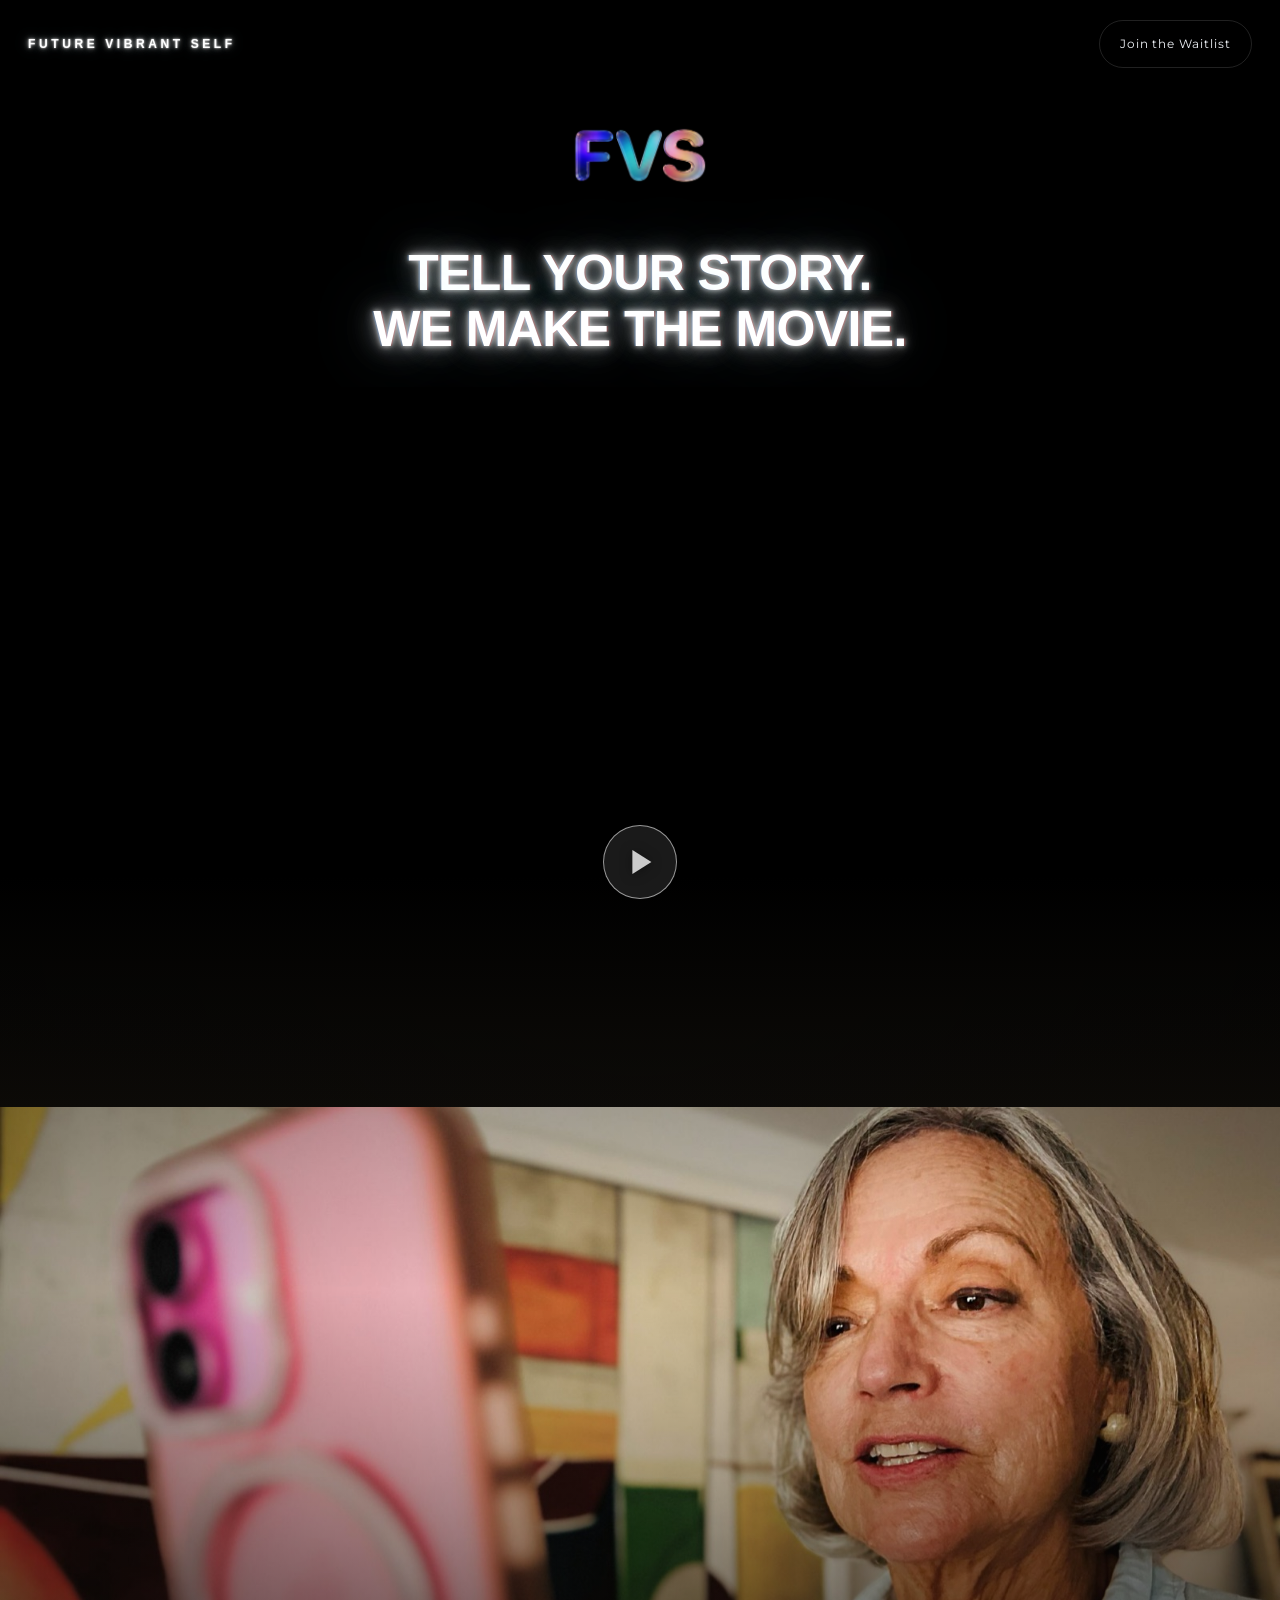
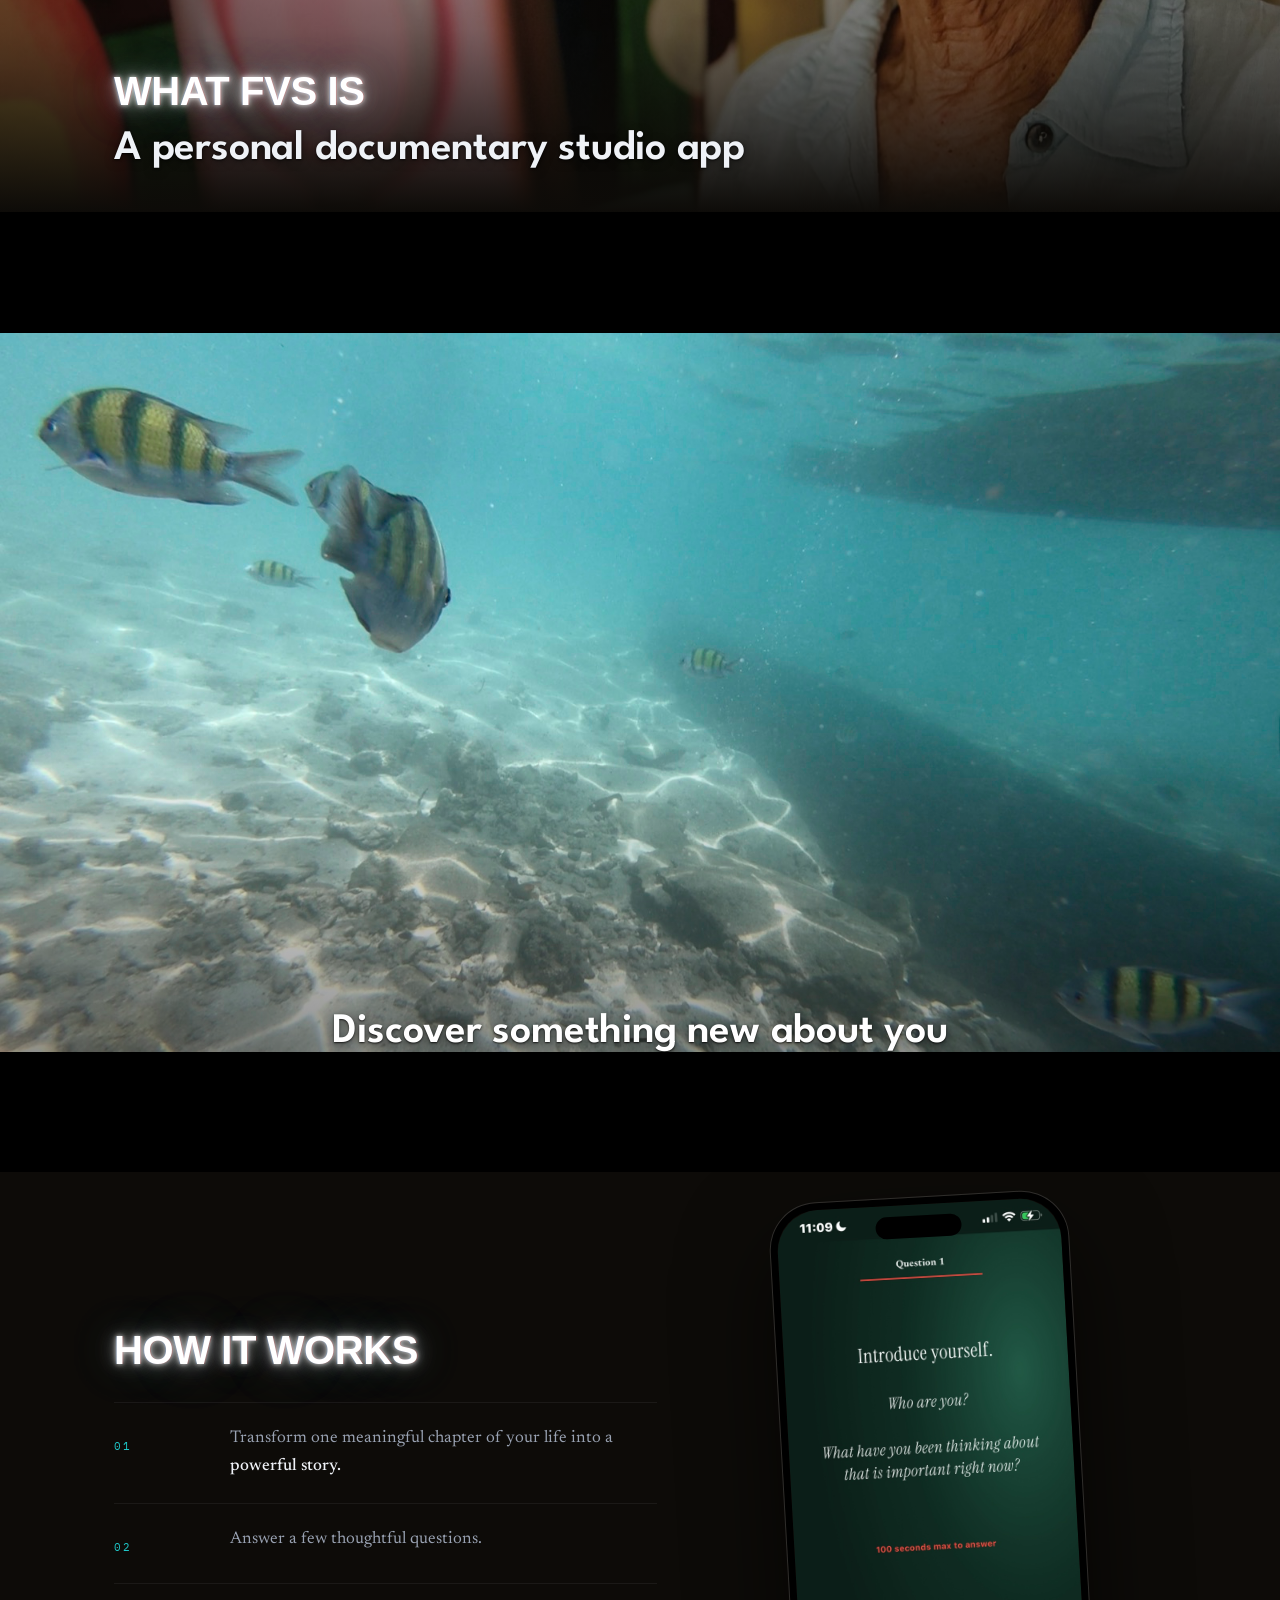
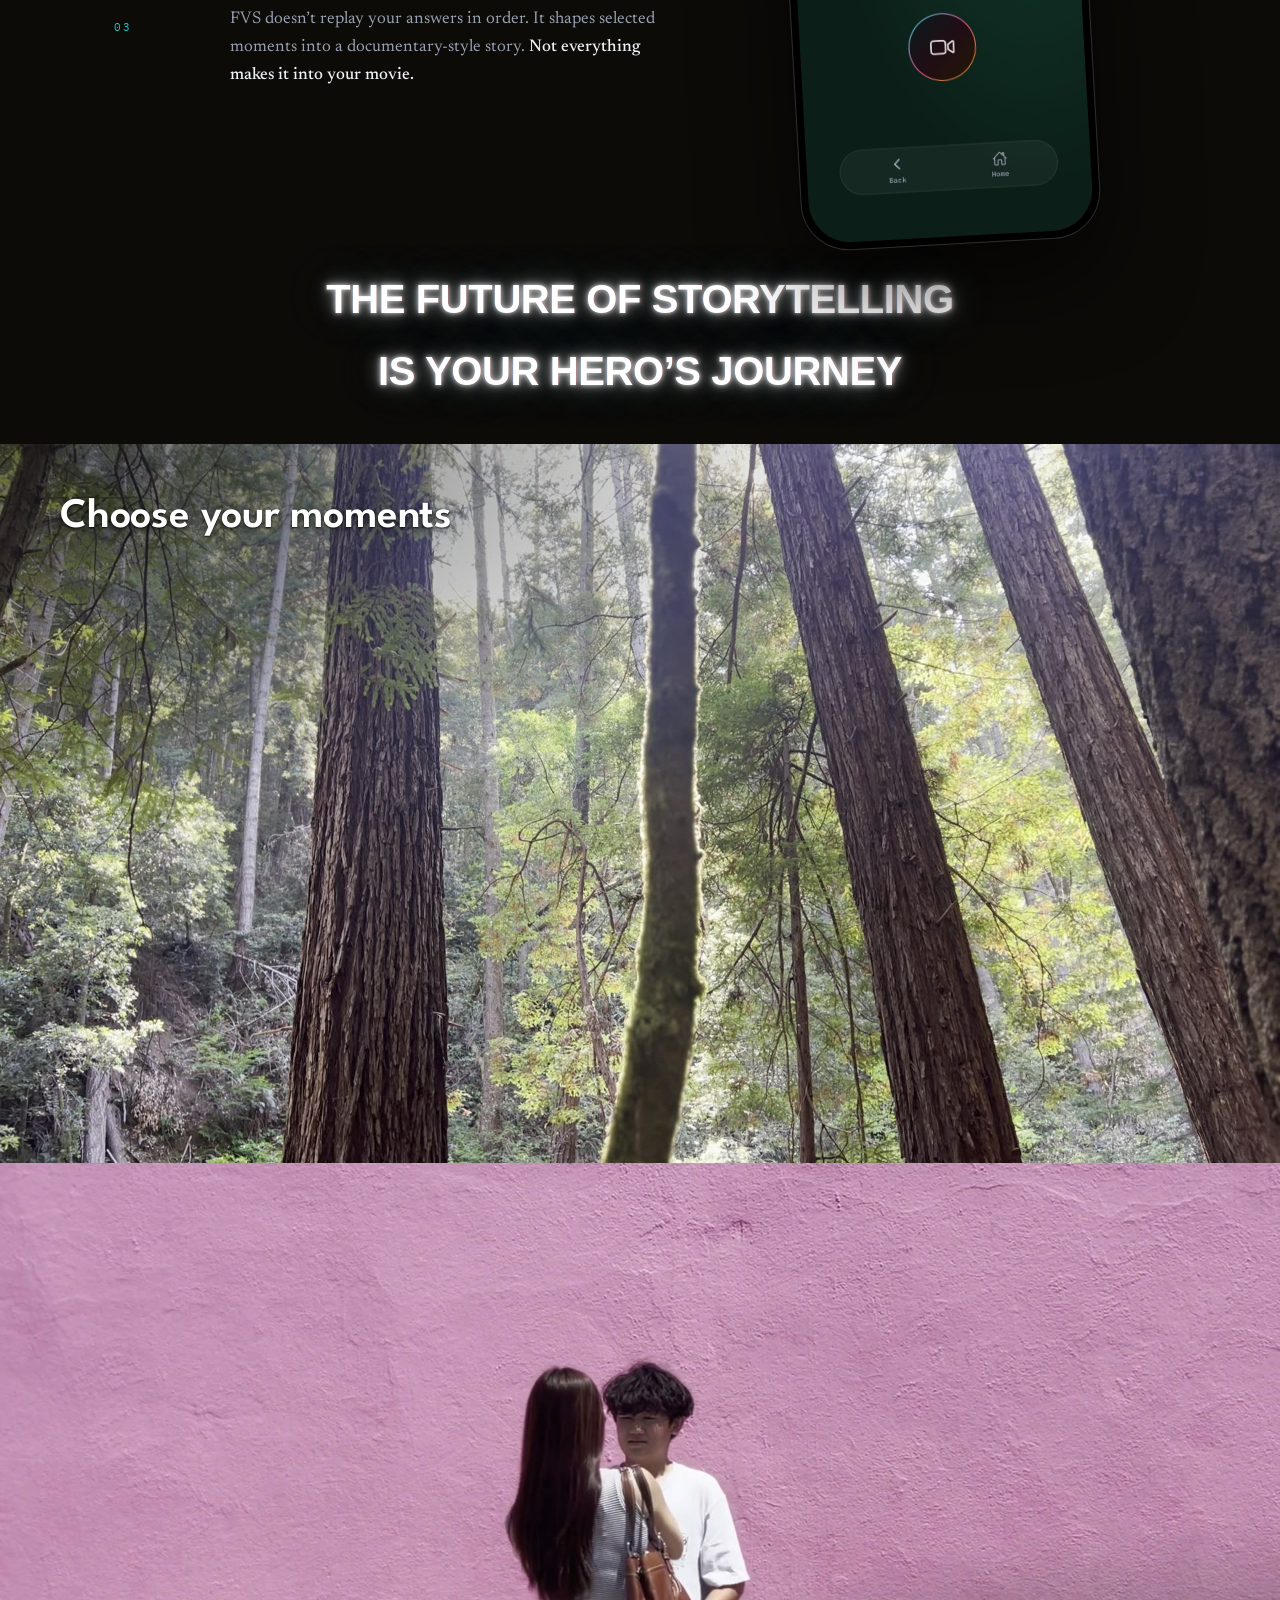
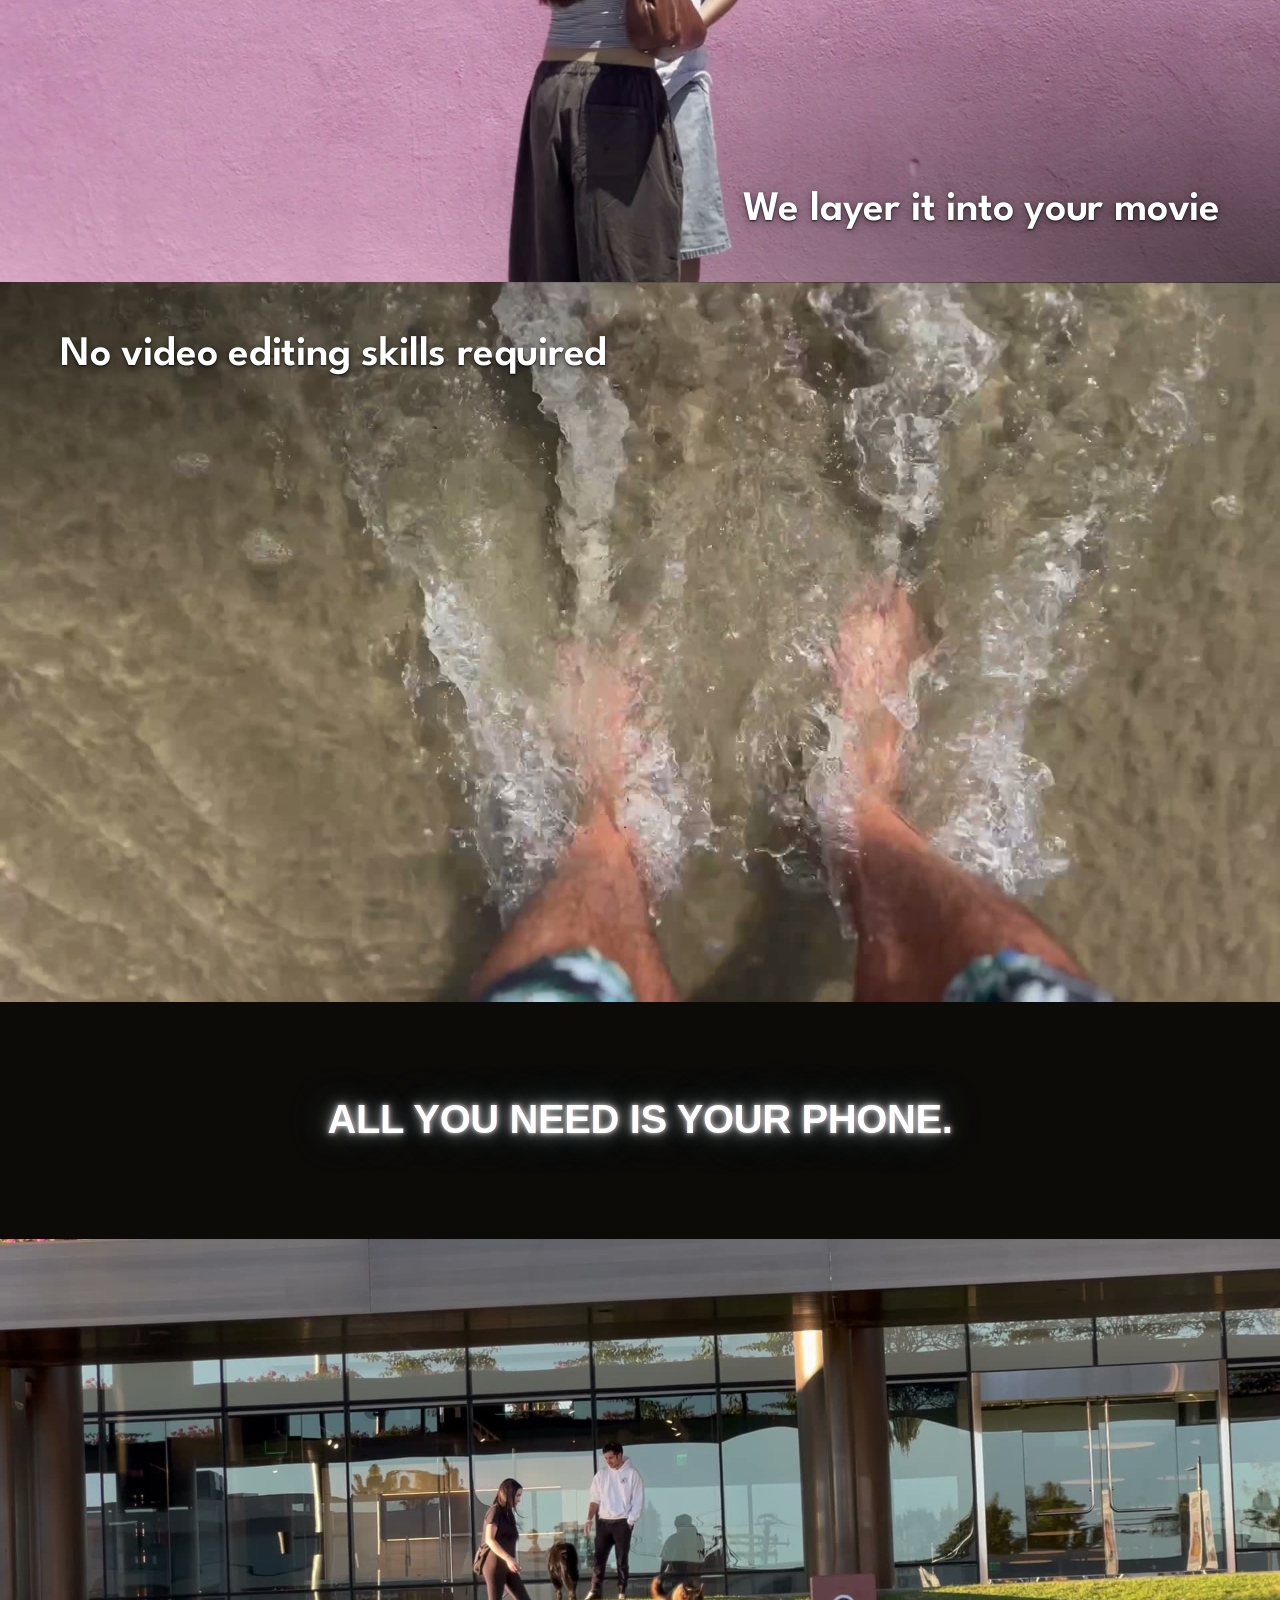
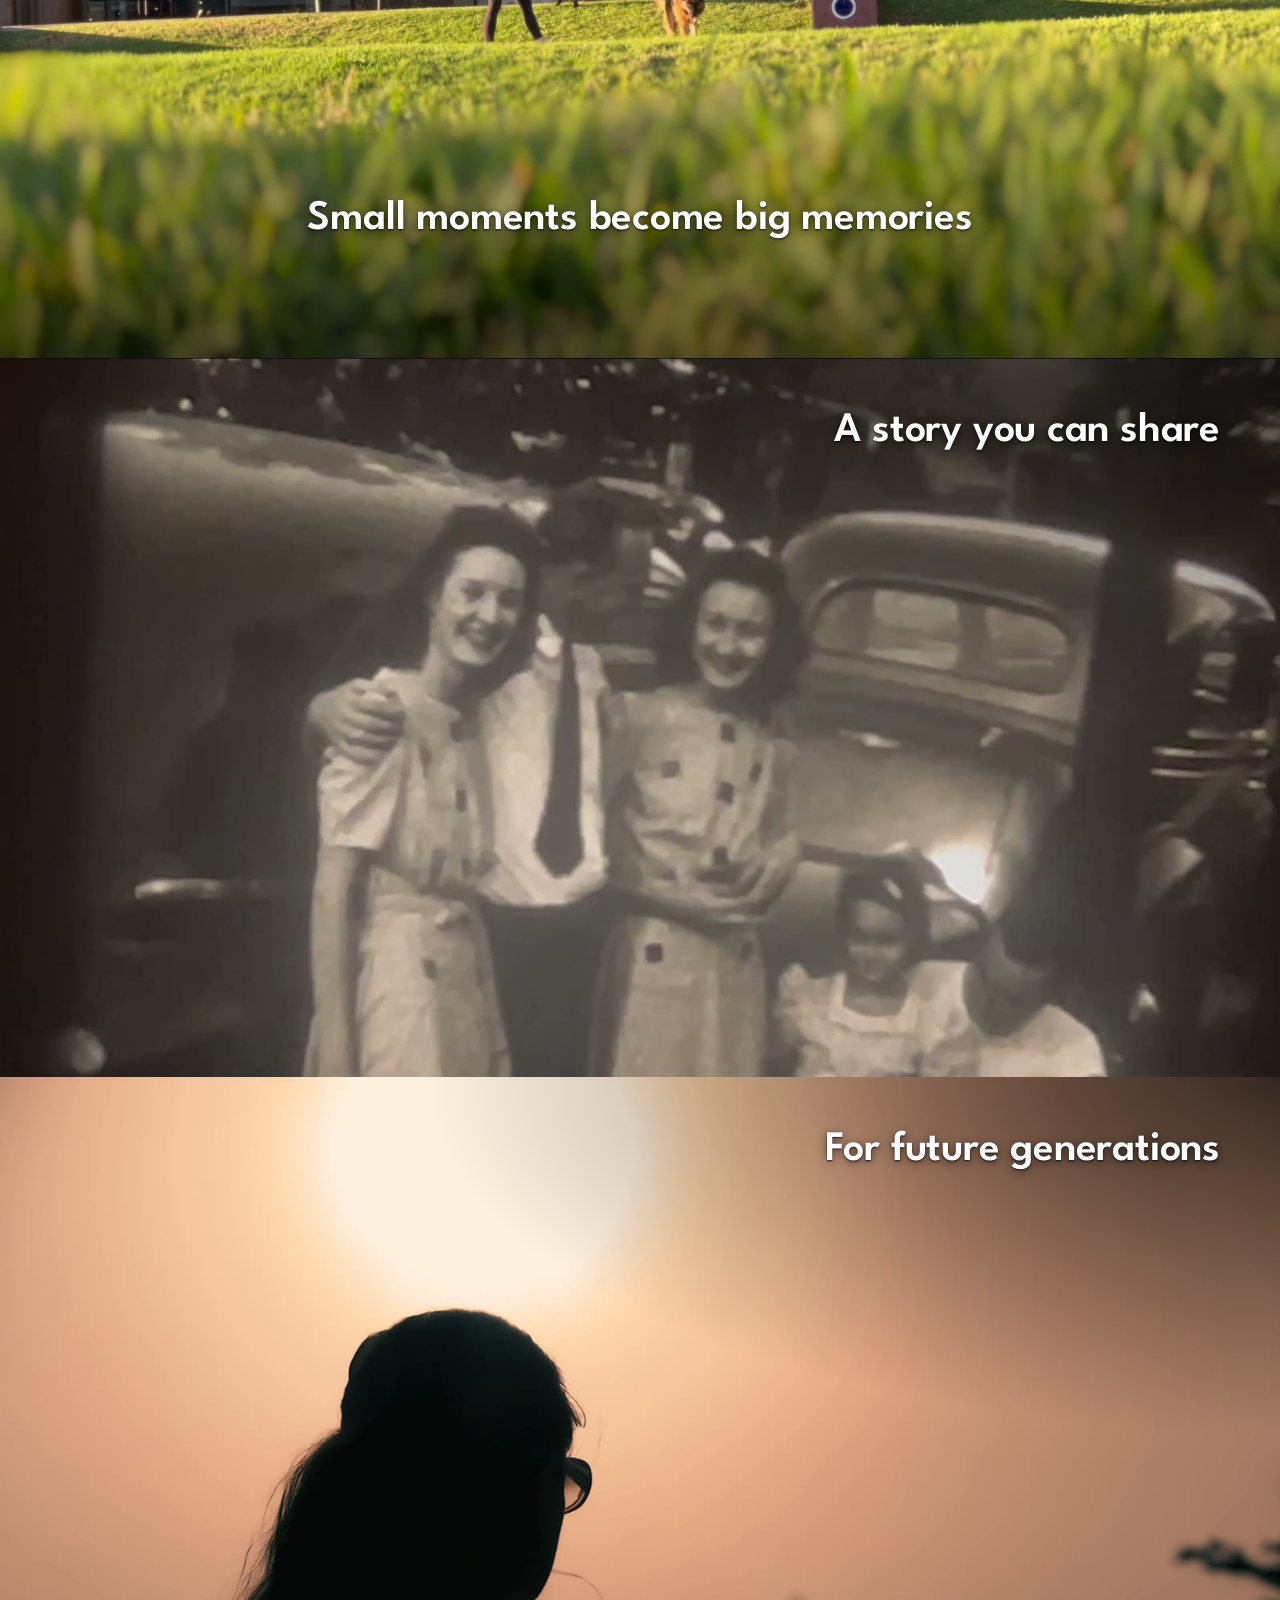
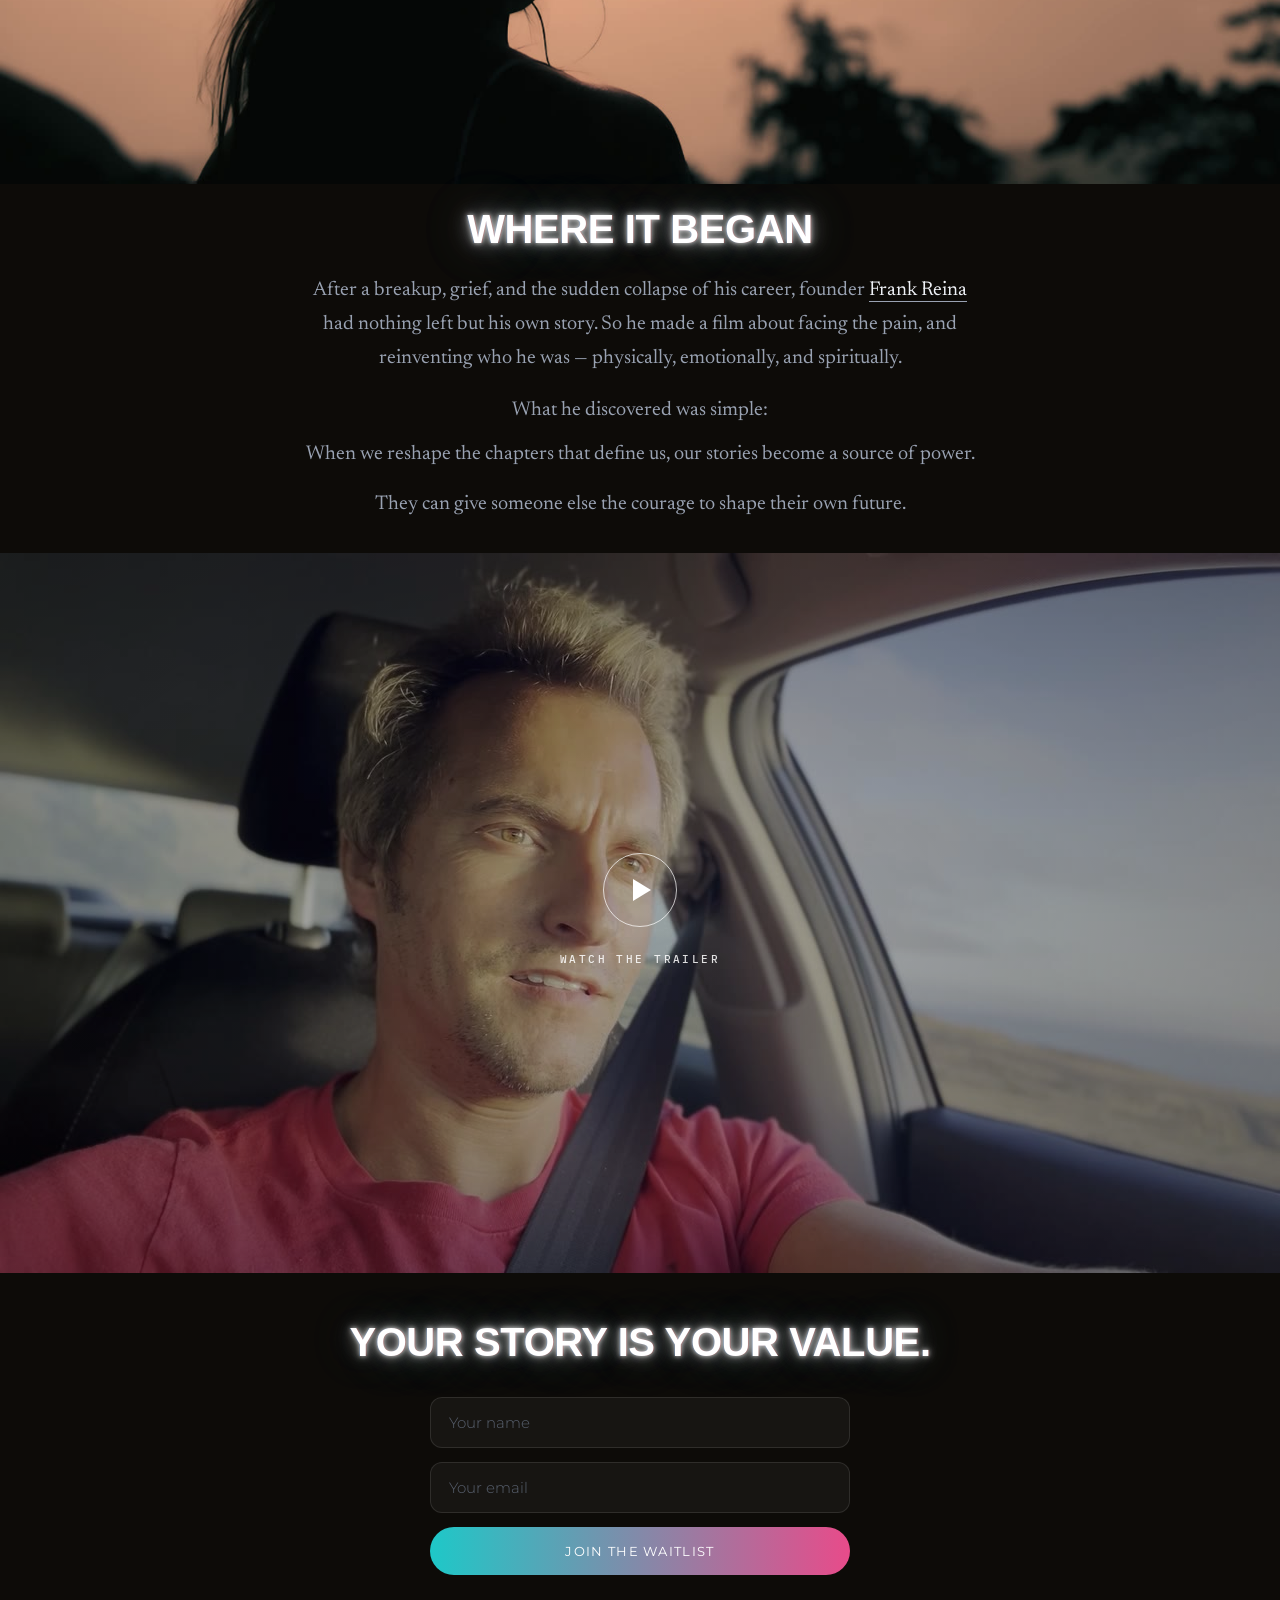
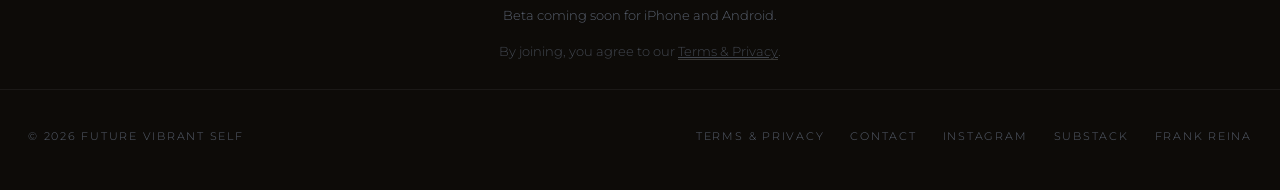
==== index.html @ 69da2564 "WHERE IT BEGAN: copy revision (tighter opening, 'What he discovered was simple:' own line) Co-Author" ====
<!DOCTYPE html>
<html lang="en">
<head>
<meta charset="UTF-8">
<meta name="viewport" content="width=device-width, initial-scale=1.0">
<title>Future Vibrant Self — Turn your life into a movie.</title>
<meta name="description" content="Transform one important chapter of your life into a powerful story. All you need is your phone.">
<meta property="og:title" content="Future Vibrant Self — Turn your life into a movie.">
<meta property="og:description" content="Transform one important chapter of your life into a powerful story. All you need is your phone.">
<meta property="og:image" content="https://futurevibrantself.com/assets/v3/studio-hero.jpg">
<meta property="og:url" content="https://futurevibrantself.com/">
<meta property="og:type" content="website">
<link rel="icon" type="image/png" href="assets/v3/fvs-logo-960.png">
<link rel="preconnect" href="https://fonts.googleapis.com">
<link rel="preconnect" href="https://fonts.gstatic.com" crossorigin>
<link href="https://fonts.googleapis.com/css2?family=Instrument+Serif:ital@0;1&family=Newsreader:ital,opsz,wght@0,6..72,400;0,6..72,500;1,6..72,400&family=Montserrat:wght@200;300;400&family=League+Spartan:wght@500;600;700&family=IBM+Plex+Mono:wght@400;500&display=swap" rel="stylesheet">
<style>
  /* ── Tokens (ported from the app: src/design/tokens.ts, constants/theme.ts) ── */
  :root {
    --void: #0D0B08;          /* warm near-black — "not dead black, has life in it" */
    --deep: #050403;
    --ink: #08090d;
    --text: #eff2f7;
    --dim: #99a2b2;
    --faint: #59616f;
    --teal: #1EC8C8;
    --pink: #E84B8A;
    --gold: #F0A500;
    --hairline: rgba(255,255,255,0.10);
    --hairline-soft: rgba(255,255,255,0.06);
    --surface: rgba(255,255,255,0.045);
    --surface-2: rgba(255,255,255,0.08);
    --serif: "Newsreader", "Instrument Serif", Georgia, serif;
    --display: "Instrument Serif", Georgia, serif;
    --sans: "Montserrat", -apple-system, sans-serif;
    --mono: "IBM Plex Mono", ui-monospace, monospace;
    --grad: linear-gradient(90deg, var(--teal), var(--pink), var(--gold));
    --sig: linear-gradient(90deg, #5e8bff, #b65cff, #ff5ca0);
  }
  * { margin: 0; padding: 0; box-sizing: border-box; }
  html { scroll-behavior: smooth; overflow-x: clip; }
  body {
    background: var(--void);
    color: var(--text);
    font-family: var(--serif);
    font-size: 17px;
    line-height: 28px;
    -webkit-font-smoothing: antialiased;
    overflow-x: clip;
  }
  ::selection { background: rgba(30,200,200,0.35); }

  /* film grain over everything (app's Grain component, SVG fractalNoise) */
  .grain-page {
    position: fixed; inset: 0; pointer-events: none; z-index: 90;
    background-image: url("data:image/svg+xml;utf8,%3Csvg%20xmlns%3D'http%3A%2F%2Fwww.w3.org%2F2000%2Fsvg'%20width%3D'160'%20height%3D'160'%3E%3Cfilter%20id%3D'n'%3E%3CfeTurbulence%20type%3D'fractalNoise'%20baseFrequency%3D'0.9'%20numOctaves%3D'2'%20stitchTiles%3D'stitch'%2F%3E%3CfeColorMatrix%20type%3D'saturate'%20values%3D'0'%2F%3E%3C%2Ffilter%3E%3Crect%20width%3D'160'%20height%3D'160'%20filter%3D'url(%23n)'%20opacity%3D'0.5'%2F%3E%3C%2Fsvg%3E");
    background-size: 160px 160px;
    opacity: 0.04; mix-blend-mode: soft-light;
  }

  .mono-label {
    font-family: var(--mono);
    font-size: 11px; letter-spacing: 0.22em; text-transform: uppercase;
    color: var(--faint); font-weight: 500;
  }
  .mono-label.teal { color: var(--teal); }

  .wrap { max-width: 1100px; margin: 0 auto; padding: 0 24px; }
  section { position: relative; padding: 24px 0; }
  @media (max-width: 720px) { section { padding: 18px 0; } }

  /* reveal on scroll */
  .rv { opacity: 0; transform: translateY(24px); transition: opacity 0.9s ease, transform 0.9s ease; }
  .rv.in { opacity: 1; transform: none; }
  @media (prefers-reduced-motion: reduce) {
    .rv { opacity: 1; transform: none; transition: none; }
    * { animation: none !important; }
  }

  /* ── Nav ── */
  nav {
    position: fixed; top: 0; left: 0; right: 0; z-index: 100;
    display: flex; align-items: center; justify-content: space-between;
    padding: 20px 28px; transition: background 0.4s ease, backdrop-filter 0.4s ease;
  }
  nav.scrolled { background: rgba(13,11,8,0.55); backdrop-filter: blur(12px); -webkit-backdrop-filter: blur(12px); }
  .wordmark {
    font-family: "Helvetica Neue", Arial, "Liberation Sans", sans-serif;
    font-weight: 700; font-size: 12px;
    letter-spacing: 0.3em; text-transform: uppercase; color: #fff;
    text-decoration: none;
    text-shadow:
      0 0 2px rgba(255,255,255,0.9), 0 0 5px rgba(255,255,255,0.6),
      0 0 10px rgba(255,255,255,0.35), 0 0 16px rgba(159,232,255,0.3);
  }
  .nav-cta {
    font-family: var(--sans); font-weight: 400; font-size: 12px; letter-spacing: 0.08em;
    color: var(--text); text-decoration: none;
    border: 1px solid rgba(255,255,255,0.13); border-radius: 999px;
    padding: 9px 20px; transition: border-color 0.3s ease;
  }
  .nav-cta:hover { border-color: var(--teal); }

  /* ── Hero — cold open: black, the glass logo swells, then the words ── */
  .hero {
    background: #000;
    display: flex; flex-direction: column; justify-content: center; align-items: center;
    text-align: center; padding: 92px 24px 30px; position: relative; overflow: hidden;
  }
  .hero-logo {
    width: min(230px, 52vw); display: block; margin: 0 auto 26px;
    mix-blend-mode: screen;
    opacity: 0; transform: scale(0.94);
    animation: logoswell 1.8s cubic-bezier(0.34, 1.4, 0.64, 1) 0.3s forwards;
  }
  @keyframes logoswell { to { opacity: 1; transform: scale(1); } }
  .hero-content { position: relative; z-index: 2; display: flex; flex-direction: column; align-items: center; }
  .hero .mono-label { margin-bottom: 24px; color: var(--dim); }
  /* ── Neon movie-title card — CSS port of the app's NEON_GLOW_V1 spec ──
     (workers/movie-assembly/lib/title-card-neon-spec.js): white #FFFFFF core,
     bold grotesque UPPERCASE (Liberation Sans/Arial Bold), 3-layer glow stack
     screened on black (tight 6/0.90 · mid 22/0.50 · wide-cool 70/0.38 #9FE8FF),
     + subtle chromatic fringe (red +2px, blue −2px). */
  h1 {
    font-family: "Helvetica Neue", Arial, "Liberation Sans", sans-serif;
    font-weight: 700; text-transform: uppercase;
    font-size: clamp(22px, 5vw, 50px); line-height: 1.12; letter-spacing: -0.012em;
    color: #fff; margin: 0 auto; white-space: nowrap;
    text-shadow: /* glow dialed down 30% (Frank 8-03) */
      1.4px 0 0 rgba(255,42,42,0.18), -1.4px 0 0 rgba(70,150,255,0.18),   /* chromatic fringe */
      0 0 5px rgba(255,255,255,0.66), 0 0 11px rgba(255,255,255,0.60),    /* tight white halo */
      0 0 24px rgba(255,255,255,0.38), 0 0 40px rgba(255,255,255,0.27),   /* mid white bloom */
      0 0 72px rgba(159,232,255,0.29), 0 0 110px rgba(159,232,255,0.20);  /* wide cool wash */
  }
  /* literary question beneath the neon statement */
  .hero-question {
    font-family: var(--serif); font-style: italic;
    font-size: clamp(17px, 2.3vw, 25px); line-height: 1.4;
    color: var(--dim); max-width: 26ch; margin: 22px auto 0;
  }

  /* hero promo video — silent autoplay loop, click to play with sound (Frank 8-03) */
  .hero-video {
    position: relative; width: 100%; aspect-ratio: 16 / 9;
    margin: 0; border: 0; border-radius: 0; box-shadow: none;
    overflow: hidden; background: #000; display: block;
  }
  .hero-video iframe, .hero-video video { position: absolute; inset: 0; width: 100%; height: 100%; border: 0; object-fit: cover; }
  /* when the YouTube embed loads, it's inserted before the <video> — put it on top
     and drop the paused loop so it doesn't cover the player (Frank 8-04: play showed nothing) */
  .hero-video iframe { z-index: 3; }
  .hero-video.playing video { display: none; }
  .hero-video-play {
    position: absolute; inset: 0; z-index: 2; border: 0; cursor: pointer;
    background: radial-gradient(circle at 50% 66%, rgba(0,0,0,0.03), rgba(0,0,0,0.12));
    transition: opacity 0.35s ease;
  }
  /* play button below center (66%) + VERY faint at rest, brightens on hover (Frank 8-03) */
  .hero-video-play::before {
    content: ""; position: absolute; left: 50%; top: 66%; transform: translate(-50%, -50%);
    width: 72px; height: 72px; border-radius: 50%;
    background: rgba(255,255,255,0.1); border: 1.5px solid rgba(255,255,255,0.55);
    backdrop-filter: blur(3px); -webkit-backdrop-filter: blur(3px);
    transition: border-color 0.3s ease, background 0.3s ease;
  }
  .hero-video-play i {
    position: absolute; left: 50%; top: 66%; transform: translate(-40%, -50%);
    width: 0; height: 0; border-style: solid;
    border-width: 12px 0 12px 19px; border-color: transparent transparent transparent rgba(255,255,255,0.78);
    filter: drop-shadow(0 1px 6px rgba(0,0,0,0.5)); transition: border-color 0.3s ease;
  }
  .hero-video:hover .hero-video-play::before { border-color: rgba(255,255,255,0.7); background: rgba(255,255,255,0.12); }
  .hero-video:hover .hero-video-play i { border-color: transparent transparent transparent rgba(255,255,255,0.92); }
  /* sound on: triangle → a stop/mute square (tap again to mute) */
  .hero-video-play.sound-on i { border: 0; width: 16px; height: 16px; border-radius: 3px; background: rgba(255,255,255,0.88); transform: translate(-50%, -50%); }
  .hero-video.playing .hero-video-play { opacity: 0; pointer-events: none; }
  /* bottom fade → melts into the next image (like the break-img bands) */
  .hero-video::after {
    content: ""; position: absolute; left: 0; right: 0; bottom: 0; height: 32%;
    background: linear-gradient(180deg, rgba(13,11,8,0) 0%, var(--void) 100%);
    pointer-events: none; z-index: 1;
  }
  .hero-video.playing::after { display: none; }

  /* looping video inside a full-bleed band — show the WHOLE frame (no crop), so the
     composition is identical on desktop and mobile. Band height follows the media's
     real aspect ratio; default 16:9, overridden per asset (fish 4:3, 8mm portrait). */
  .break-img video, .break-img .break-media { width: 100%; height: auto; display: block; aspect-ratio: 16 / 9; }
  .break-media.ar43 { aspect-ratio: 4 / 3; }

  /* standalone vulnerability line (relocated from the removed Why It Matters) */
  .vuln-band { text-align: center; padding: 34px 24px 44px; }

  /* How It Works — narrative lines */
  .hiw-line { font-family: var(--serif); font-size: clamp(18px, 2.2vw, 26px); line-height: 1.5; color: var(--dim); max-width: 34ch; margin: 0 auto 20px; }
  .hiw-line:last-child { margin-bottom: 0; }
  .hiw-line b { color: var(--text); font-weight: 500; }
  /* inline "Frank Reina" link in the origin paragraph */
  .inline-link { color: var(--text); text-decoration: none; border-bottom: 1px solid var(--dim); padding-bottom: 1px; transition: color .3s ease, border-color .3s ease; }
  .inline-link:hover { color: var(--teal); border-color: var(--teal); }

  /* ── Section titles — same neon movie-title glow as the hero, at section scale ── */
  .neon-section {
    display: block; font-family: "Helvetica Neue", Arial, "Liberation Sans", sans-serif;
    font-weight: 700; text-transform: uppercase;
    font-size: clamp(22px, 3.4vw, 40px); line-height: 1.06; letter-spacing: -0.01em;
    color: #fff; margin-bottom: 14px;
    text-shadow: /* glow dialed down 30% (Frank 8-03) */
      1px 0 0 rgba(255,42,42,0.17), -1px 0 0 rgba(70,150,255,0.17),        /* chromatic fringe */
      0 0 4px rgba(255,255,255,0.63), 0 0 9px rgba(255,255,255,0.56),      /* tight white halo */
      0 0 18px rgba(255,255,255,0.35), 0 0 30px rgba(255,255,255,0.24),    /* mid white bloom */
      0 0 52px rgba(159,232,255,0.25), 0 0 80px rgba(159,232,255,0.17);    /* wide cool wash */
  }
  .cold-open { opacity: 0; animation: coldopen 1.5s ease 1.2s forwards; }
  @keyframes coldopen { to { opacity: 1; } }
  @media (prefers-reduced-motion: reduce) { .cold-open, .hero-logo { opacity: 1; transform: none; animation: none; } }

  .cta-row { display: flex; align-items: center; justify-content: center; gap: 22px; flex-wrap: wrap; }
  .cta {
    display: inline-block; font-family: var(--sans); font-weight: 400;
    font-size: 13px; letter-spacing: 0.1em; text-transform: uppercase;
    color: #fff; text-decoration: none;
    background: var(--grad); background-size: 200% 100%;
    border-radius: 999px; padding: 16px 34px;
    transition: background-position 0.6s ease, box-shadow 0.4s ease;
  }
  .cta:hover { background-position: 100% 0; box-shadow: 0 0 34px rgba(30,200,200,0.28); }
  .chips { font-family: var(--sans); font-weight: 300; font-size: 12px; letter-spacing: 0.06em; color: var(--faint); }
  .chips b { color: var(--dim); font-weight: 400; }

  /* ── Section headings ── */
  h2 {
    font-family: var(--display); font-weight: 400;
    font-size: clamp(30px, 4.4vw, 52px); line-height: 1.12; letter-spacing: -0.01em;
    margin: 12px 0 18px;
  }
  .lede { color: var(--dim); font-size: clamp(17px, 1.9vw, 20px); line-height: 1.65; max-width: 58ch; }
  .lede em { color: var(--text); font-style: italic; }

  /* ── What FVS Is — full-bleed studio hero (woman filming herself) ── */
  .fvs-is { padding: 0; }
  .studio-hero { position: relative; width: 100%; overflow: hidden; margin-top: -1px; }
  .studio-hero img { display: block; width: 100%; height: auto; }
  .studio-hero::after { content: ""; position: absolute; inset: 0;
    background: linear-gradient(180deg, rgba(13,11,8,0.12) 0%, rgba(13,11,8,0) 26%, rgba(13,11,8,0.5) 74%, var(--void) 100%); }
  .studio-hero-copy { position: absolute; left: 0; right: 0; bottom: 0; z-index: 2; padding-bottom: 40px; }
  .studio-hero-copy h2 { max-width: none; margin-bottom: 0; white-space: nowrap; font-family: "League Spartan", var(--sans); font-weight: 600; letter-spacing: -0.005em; font-size: clamp(15px, 4vw, 42px); text-shadow: 0 1px 2px rgba(0,0,0,0.75), 0 2px 10px rgba(0,0,0,0.5); }

  /* What FVS Is — "at a glance" benefit list (kept from the old FVS App section, reworded) */
  .fvs-benefits { max-width: 700px; text-align: center; padding-top: 44px; }
  .quest-line {
    font-family: var(--serif); font-style: italic;
    font-size: clamp(18px, 2.3vw, 25px); line-height: 1.42; color: var(--dim);
    margin: 0 auto 34px; max-width: 28ch;
  }
  .benefits { list-style: none; display: inline-block; text-align: left; margin: 0 auto; }
  .benefits li {
    position: relative; padding: 14px 0 14px 34px;
    border-top: 1px solid var(--hairline-soft);
    font-size: clamp(15px, 1.85vw, 18px); line-height: 1.5; color: var(--text);
  }
  .benefits li:first-child { border-top: none; }
  .benefits li::before {
    content: "\2713"; position: absolute; left: 2px; top: 14px;
    color: var(--teal); font-weight: 700; font-size: 14px;
    text-shadow: 0 0 8px rgba(30,200,200,0.55);
  }

  /* ── How it works ── */
  .how-grid { display: grid; grid-template-columns: 1fr 0.85fr; gap: 48px; align-items: center; }
  @media (max-width: 900px) { .how-grid { grid-template-columns: 1fr; } }
  .step { display: grid; grid-template-columns: 96px 1fr; gap: 20px; padding: 22px 0; border-top: 1px solid var(--hairline-soft); }
  .step:first-of-type { border-top: none; }
  .step .num { font-family: var(--mono); font-size: 11px; letter-spacing: 0.2em; color: var(--teal); padding-top: 7px; white-space: nowrap; }
  .step p { color: var(--dim); font-size: 17px; line-height: 1.65; }
  .step p b { color: var(--text); font-weight: 500; }
  /* real Q1 product screenshot in a phone frame (replaces the CSS mock) */
  .phone-shot { width: min(300px, 74vw); margin: 0 auto; border-radius: 44px; overflow: hidden;
    border: 1px solid rgba(255,255,255,0.12); box-shadow: 0 40px 90px rgba(0,0,0,0.55); background: #000; }
  .phone-shot img { width: 100%; display: block; }
  /* un-numbered closing line under the steps */
  .hiw-closing { margin-top: 40px; text-align: center; font-family: var(--display); font-style: italic;
    font-size: clamp(15px, 3.9vw, 42px); line-height: 1.35; color: var(--dim); }
  .hiw-closing b { color: var(--text); font-weight: 400; font-style: normal; }

  /* phone vignette (recording surface tease) */
  .phone {
    width: min(300px, 74vw); aspect-ratio: 1284 / 2778;
    margin: 0 auto; position: relative;
    background: var(--void);
    border: 1px solid rgba(255,255,255,0.14);
    border-radius: 48px; overflow: hidden;
    box-shadow: 0 40px 90px rgba(0,0,0,0.6), inset 0 0 0 7px #000;
    transform: rotate(-3.2deg);
  }
  .phone::before { /* notch pill */
    content: ""; position: absolute; top: 18px; left: 50%; transform: translateX(-50%);
    width: 86px; height: 22px; border-radius: 999px; background: #000; z-index: 5;
  }
  /* real Question surface — ported from app/(story-lab)/question.tsx */
  .phone-screen { position: absolute; inset: 7px; border-radius: 42px; overflow: hidden; background: var(--void); display: flex; flex-direction: column; padding: 52px 24px 0; }
  /* real Q1 screenshot masked onto the device screen (Frank 8-03) */
  .phone-screen img { position: absolute; inset: 0; width: 100%; height: 100%; object-fit: cover; object-position: center; z-index: 1; }
  .q-marker { font-family: var(--mono); font-size: 10.5px; letter-spacing: 0.12em; text-transform: uppercase; color: rgba(255,255,255,0.18); text-align: center; }
  .q-progress { height: 2px; margin-top: 9px; border-radius: 99px; background: rgba(255,255,255,0.06); overflow: hidden; }
  .q-progress i { display: block; height: 2px; width: 43%; border-radius: 99px; background: linear-gradient(90deg, var(--teal), var(--pink), var(--gold)); }
  .q-text { flex: 1; display: flex; align-items: center; justify-content: center; font-family: var(--display); font-weight: 400; font-size: 18.5px; line-height: 1.46; letter-spacing: 0.02em; color: rgba(255,255,255,0.93); text-align: center; padding: 0 4px; }
  .cam-zone { position: relative; display: flex; flex-direction: column; align-items: center; gap: 13px; padding-bottom: 34px; }
  .cam-bloom { position: absolute; width: 190px; height: 190px; border-radius: 50%; top: -48px; background: radial-gradient(circle, rgba(232,160,48,0.18), rgba(232,160,48,0) 68%); }
  .cam-ring { position: relative; border-radius: 999px; padding: 2px; background: linear-gradient(135deg, var(--teal), var(--pink), var(--gold)); }
  .cam-btn { width: 72px; height: 72px; border-radius: 50%; background: rgba(5,5,5,0.88); display: flex; align-items: center; justify-content: center; }
  .cam-hint { font-family: var(--mono); font-size: 9.5px; color: rgba(255,255,255,0.18); }

  /* ── Poster cards (ported posterBg + sheen + vignette + glow + grain) ── */
  .products { display: grid; grid-template-columns: 1fr 1fr; gap: 26px; margin-top: 20px; max-width: 900px; margin-left: auto; margin-right: auto; }
  @media (max-width: 720px) { .products { grid-template-columns: 1fr; max-width: 460px; } }
  .poster {
    position: relative; overflow: hidden; border-radius: 22px;
    aspect-ratio: 3 / 3.9; isolation: isolate;
    display: flex; flex-direction: column; justify-content: flex-end; padding: 26px;
  }
  .poster .pgrain {
    position: absolute; inset: 0; mix-blend-mode: soft-light; opacity: 0.05;
    background-image: url("data:image/svg+xml;utf8,%3Csvg%20xmlns%3D'http%3A%2F%2Fwww.w3.org%2F2000%2Fsvg'%20width%3D'160'%20height%3D'160'%3E%3Cfilter%20id%3D'n'%3E%3CfeTurbulence%20type%3D'fractalNoise'%20baseFrequency%3D'0.9'%20numOctaves%3D'2'%20stitchTiles%3D'stitch'%2F%3E%3CfeColorMatrix%20type%3D'saturate'%20values%3D'0'%2F%3E%3C%2Ffilter%3E%3Crect%20width%3D'160'%20height%3D'160'%20filter%3D'url(%23n)'%20opacity%3D'0.5'%2F%3E%3C%2Fsvg%3E");
    background-size: 160px 160px;
  }
  /* real surfaces on ink — tokens.ts bg2 #0b0d13; per-product tint auras (FC color language) */
  .poster { background: #0b0d13; border: 1px solid rgba(255,255,255,0.08); border-radius: 18px; }
  .poster .aura { position: absolute; inset: 0; pointer-events: none; }
  .poster.read .aura { background: linear-gradient(160deg, rgba(139,123,255,0.15), rgba(139,123,255,0) 55%); }
  .poster.hear .aura { background: linear-gradient(160deg, rgba(30,200,200,0.13), rgba(30,200,200,0) 55%); }
  .p-kicker { position: relative; z-index: 4; font-family: var(--mono); font-size: 10px; letter-spacing: 0.2em; text-transform: uppercase; color: rgba(255,255,255,0.62); margin-bottom: 10px; }
  .p-name { position: relative; z-index: 4; font-family: var(--display); font-size: 27px; line-height: 1.15; color: #fff; }
  .poster .p-art { position: relative; z-index: 4; margin-bottom: auto; padding-top: 8px; }
  /* READ — the Story Document reading surface (serif on ink, fading out) */
  .doc-surface { position: relative; font-family: var(--serif); font-size: 13.5px; line-height: 1.75; color: rgba(239,242,247,0.6); }
  .doc-surface::after { content: ""; position: absolute; inset: 0; background: linear-gradient(180deg, rgba(11,13,19,0) 25%, #0b0d13 100%); }
  .doc-surface .doc-open { font-family: var(--display); font-size: 30px; line-height: 1; color: rgba(239,242,247,0.85); display: block; margin-bottom: 6px; }
  .doc-lines i { display: block; height: 3px; border-radius: 2px; background: rgba(255,255,255,0.22); margin-bottom: 10px; }
  .doc-lines i:nth-child(1) { width: 84%; } .doc-lines i:nth-child(2) { width: 92%; }
  .doc-lines i:nth-child(3) { width: 71%; } .doc-lines i:nth-child(4) { width: 88%; }
  .doc-lines i:nth-child(5) { width: 52%; }
  /* HEAR — waveform + tap-a-word transcript coupling */
  .p-wave { display: flex; align-items: center; gap: 3px; height: 44px; margin-bottom: 16px; }
  .p-wave i { display: block; width: 3px; border-radius: 2px; background: linear-gradient(180deg, #5e8bff, #ff5ca0); opacity: 0.85; }
  .p-transcript { font-family: var(--serif); font-style: italic; font-size: 14.5px; line-height: 1.7; color: rgba(239,242,247,0.55); }
  .p-transcript .lit { color: var(--teal); font-style: italic; box-shadow: 0 1.5px 0 rgba(30,200,200,0.55); }
  /* WATCH — the actual My Movies film-strip card (StoryFilmCard + FilmSprocketEdges), true landscape 16:10 */
  .dc-block { grid-column: 1 / -1; }
  .film-card { position: relative; aspect-ratio: 16 / 10; border-radius: 18px; overflow: hidden; background: #0c0e13; border: 1px solid rgba(255,255,255,0.08); }
  .film-card > img { display: block; width: 100%; height: 100%; object-fit: cover; }
  .film-card .fc-scrim { position: absolute; inset: 0; background: linear-gradient(180deg, rgba(4,5,8,0.10) 26%, rgba(240,165,0,0.10) 70%, rgba(4,5,8,0.86) 100%); }
  .film-card .film-edge.left { border-right-color: rgba(240,165,0,0.45); }
  .film-card .film-edge.right { border-left-color: rgba(240,165,0,0.45); }
  .film-card .runtime-chip { bottom: 14px; right: 34px; }
  .fc-title { position: absolute; left: 40px; right: 40px; bottom: 11%; z-index: 4; text-align: center;
    font-family: -apple-system, BlinkMacSystemFont, "Helvetica Neue", sans-serif; font-weight: 700;
    font-size: clamp(22px, 3.6vw, 38px); letter-spacing: -0.5px; color: #fff; text-shadow: 0 2px 18px rgba(0,0,0,0.45); }
  .fc-meta { display: flex; justify-content: space-between; align-items: baseline; margin-top: 10px; }
  .fc-date { font-family: -apple-system, BlinkMacSystemFont, sans-serif; font-size: 14px; color: var(--dim); }
  .fc-size { font-family: var(--mono); font-size: 12px; letter-spacing: 0.06em; color: var(--faint); }
  .film-edge { position: absolute; top: 0; bottom: 0; width: 20px; z-index: 3; background-color: #070708;
    background-image: url("data:image/svg+xml;utf8,%3Csvg%20xmlns%3D'http%3A%2F%2Fwww.w3.org%2F2000%2Fsvg'%20width%3D'20'%20height%3D'30'%3E%3Crect%20x%3D'5.5'%20y%3D'9'%20width%3D'9'%20height%3D'12'%20rx%3D'2.5'%20fill%3D'%23efe7d2'%20stroke%3D'rgba(0,0,0,0.25)'%2F%3E%3C%2Fsvg%3E");
    background-repeat: repeat-y; background-position: center top; }
  .film-edge.left { left: 0; border-right: 2px solid rgba(232,75,138,0.4); }
  .film-edge.right { right: 0; border-left: 2px solid rgba(232,75,138,0.4); }
  .card-idx { position: absolute; top: 13px; left: 30px; z-index: 4; font-family: var(--mono); font-size: 11px; letter-spacing: 0.09em; color: rgba(255,255,255,0.7); }
  .card-story { position: absolute; top: 13px; right: 30px; z-index: 4; font-family: var(--mono); font-size: 11px; letter-spacing: 0.09em; color: rgba(255,255,255,0.7); }
  .play-glass { position: absolute; top: 40%; left: 50%; transform: translate(-50%, -50%); z-index: 4;
    width: 52px; height: 52px; border-radius: 50%; border: 1px solid rgba(255,255,255,0.3);
    background: rgba(10,10,14,0.4);
    display: flex; align-items: center; justify-content: center; }
  .play-glass i { display: block; width: 0; height: 0; border-style: solid; border-width: 8px 0 8px 13px; border-color: transparent transparent transparent #fff; margin-left: 4px; }
  .runtime-chip { position: absolute; right: 32px; bottom: 108px; z-index: 4; font-family: -apple-system, BlinkMacSystemFont, sans-serif; font-weight: 600; font-size: 12px; font-variant-numeric: tabular-nums; color: #fff; background: rgba(0,0,0,0.55); border-radius: 6px; padding: 3px 7px; }
  .play-circle { width: 54px; height: 54px; border-radius: 50%; border: 1.5px solid rgba(255,255,255,0.7); display: flex; align-items: center; justify-content: center; }
  .play-circle i { display: block; width: 0; height: 0; border-style: solid; border-width: 8px 0 8px 13px; border-color: transparent transparent transparent #fff; margin-left: 4px; }
  .p-copy { margin-top: 20px; color: var(--dim); font-size: 16px; line-height: 1.6; }
  .p-copy b { color: var(--text); font-weight: 500; }
  .bonus { margin-top: 48px; text-align: center; font-family: var(--sans); font-weight: 300; font-size: 13px; letter-spacing: 0.14em; text-transform: uppercase; color: var(--dim); }
  .bonus span { background: var(--grad); -webkit-background-clip: text; background-clip: text; color: transparent; font-weight: 400; }

  /* ── Two ways (mode washes from storyCutTokens) ── */
  .modes { display: grid; grid-template-columns: 1fr 1fr; gap: 26px; margin-top: 20px; }
  @media (max-width: 900px) { .modes { grid-template-columns: 1fr; } }
  .mode {
    position: relative; border-radius: 21px; overflow: hidden;
    border: 1px solid var(--hairline-soft); padding: 44px 36px 40px; min-height: 380px;
    display: flex; flex-direction: column;
  }
  .mode.dc { background: linear-gradient(180deg, #3a1520 0%, #12080c 55%, #07080b 100%); }
  .mode.fc { background: linear-gradient(180deg, #0f3e3a 0%, #0a1a1c 55%, #07080b 100%); }
  .mode .mono-label { margin-bottom: 16px; }
  .mode.dc .mono-label { color: #e0899a; }
  .mode.fc .mono-label { color: #2fded0; }
  .mode h3 { font-family: var(--display); font-weight: 400; font-size: 30px; margin-bottom: 14px; }
  .mode p { color: var(--dim); font-size: 16.5px; line-height: 1.65; }
  .mode .beta-note { margin-top: auto; padding-top: 28px; font-style: italic; color: var(--faint); font-size: 14.5px; }

  /* FC editor glimpse */
  .editor-glimpse { margin-top: 30px; border-top: 1px solid var(--hairline-soft); padding-top: 26px; }
  .editor-glimpse .line { font-family: var(--serif); font-size: 16px; line-height: 1.9; color: rgba(239,242,247,0.55); }
  .editor-glimpse .line.sel { color: #fff; }
  .editor-glimpse .line.sel mark {
    background: rgba(10,132,255,0.32); color: #fff;
    border-radius: 4px; padding: 2px 4px;
    box-shadow: 0 2px 0 rgba(10,132,255,0.85);
  }
  /* the real retake action language — finalCutTokens.ts: color carries meaning */
  .pills { display: flex; gap: 8px; margin-top: 18px; flex-wrap: wrap; }
  .pill {
    font-family: var(--sans); font-weight: 400; font-size: 11px; letter-spacing: 0.06em;
    border-radius: 999px; padding: 6px 13px; border: 1px solid;
  }
  .pill.vio  { border-color: rgba(139,123,255,0.42); color: #bcb0ff; background: rgba(139,123,255,0.14); }
  .pill.teal { border-color: rgba(30,200,200,0.36);  color: #5fe3e0; background: rgba(30,200,200,0.12); }
  .pill.pink { border-color: rgba(232,75,138,0.38);  color: #f0a0c0; background: rgba(232,75,138,0.12); }
  .pill.grey { border-color: rgba(124,132,147,0.4);  color: #aeb6c2; background: rgba(124,132,147,0.12); }
  .budget-dots { display: inline-flex; gap: 5px; margin-right: 9px; vertical-align: 1px; }
  .budget-dots i { width: 5px; height: 5px; border-radius: 50%; background: var(--teal); display: block; }

  /* ── Image breaks / stills — clean full-bleed edges, no blend, no hairline ── */
  .break-img { padding: 0; overflow: hidden; position: relative; margin-top: -1px; background: #000; }
  .break-img img { width: 100%; height: auto; display: block; }
  /* the transform statement, set over the water */
  .break-copy { position: absolute; inset: 0; z-index: 2; display: flex; flex-direction: column; padding: 48px 60px; }
  .break-copy::before { content: ""; position: absolute; inset: 0; pointer-events: none; }
  /* position variants — text anchored to a corner / lower-third (Frank 8-03) */
  .break-copy.tl { align-items: flex-start; justify-content: flex-start; text-align: left; }
  .break-copy.tl::before { background: radial-gradient(120% 90% at 0% 0%, rgba(0,0,0,0.62), rgba(0,0,0,0) 56%); }
  .break-copy.tr { align-items: flex-end; justify-content: flex-start; text-align: right; }
  .break-copy.tr::before { background: radial-gradient(120% 90% at 100% 0%, rgba(0,0,0,0.62), rgba(0,0,0,0) 56%); }
  .break-copy.br { align-items: flex-end; justify-content: flex-end; text-align: right; }
  .break-copy.br::before { background: radial-gradient(120% 90% at 100% 100%, rgba(0,0,0,0.62), rgba(0,0,0,0) 56%); }
  .break-copy.lc { align-items: center; justify-content: flex-end; text-align: center; padding-bottom: 9%; }
  .break-copy.lc::before { background: linear-gradient(0deg, rgba(0,0,0,0.6) 0%, rgba(0,0,0,0) 46%); }
  /* top-center — caption sits in the upper third with space below */
  .break-copy.tc { align-items: center; justify-content: flex-start; text-align: center; padding-top: 13%; }
  .break-copy.tc::before { background: linear-gradient(180deg, rgba(0,0,0,0.65) 0%, rgba(0,0,0,0) 48%); }
  .break-copy .bc-line { max-width: 22ch; }
  /* one-line captions — never wrap (Frank 8-03); responsive so mobile still fits one line */
  .bc-line.nw { white-space: nowrap; max-width: none; font-size: clamp(15px, 3.9vw, 42px); }
  .bc-line { position: relative; z-index: 1; font-family: "League Spartan", var(--sans); font-weight: 600; font-size: clamp(15px, 3.9vw, 42px); line-height: 1.2; letter-spacing: -0.005em; color: #fff; max-width: 20ch; text-shadow: 0 1px 2px rgba(0,0,0,0.75), 0 2px 10px rgba(0,0,0,0.5); }
  .bc-sub { position: relative; z-index: 1; font-family: var(--serif); font-style: italic; font-size: clamp(20px, 2.2vw, 28px); color: rgba(255,255,255,0.88); margin-top: 16px; text-shadow: 0 1px 16px rgba(0,0,0,0.6); }
  @media (max-width: 640px) { .break-copy { padding: 34px 28px; } }

  /* ── Origin / trailer ── */
  .origin-lede { max-width: 62ch; margin: 0 auto; text-align: center; color: var(--dim); font-size: clamp(17px, 2vw, 20px); line-height: 1.7; }
  .origin-lede em { color: var(--text); }
  /* trailer = full-bleed splash, sized like the video bands, no borders (Frank 8-03) */
  .trailer {
    position: relative; width: 100%; aspect-ratio: 16 / 9;
    margin: 32px 0 0; border: 0; border-radius: 0; overflow: hidden; cursor: pointer; background: #000;
  }
  .trailer img { width: 100%; height: 100%; object-fit: cover; opacity: 0.85; transition: opacity 0.4s ease, transform 2s ease; }
  .trailer:hover img { opacity: 1; transform: scale(1.02); }
  .trailer .tr-play {
    position: absolute; inset: 0; display: flex; flex-direction: column; align-items: center; justify-content: center; gap: 18px;
    background: radial-gradient(80% 80% at 50% 50%, rgba(0,0,0,0.15), rgba(0,0,0,0.45));
  }
  .trailer iframe { position: absolute; inset: 0; width: 100%; height: 100%; border: 0; }
  .founder-line { margin-top: 44px; text-align: center; font-family: var(--sans); font-weight: 300; font-size: 13px; letter-spacing: 0.04em; color: var(--faint); line-height: 2; }
  .founder-line a { color: var(--dim); text-decoration: none; border-bottom: 1px solid var(--hairline); padding-bottom: 1px; }
  .founder-line a:hover { color: var(--teal); border-color: var(--teal); }

  /* ── Why it matters ── */
  .pillars { display: grid; grid-template-columns: repeat(4, 1fr); gap: 22px; margin-top: 20px; }
  @media (max-width: 1000px) { .pillars { grid-template-columns: repeat(2, 1fr); } }
  @media (max-width: 560px) { .pillars { grid-template-columns: 1fr; } }
  .pillar { position: relative; border-radius: 18px; overflow: hidden; aspect-ratio: 3 / 4; display: flex; flex-direction: column; justify-content: flex-end; padding: 22px; }
  .pillar img { position: absolute; inset: 0; width: 100%; height: 100%; object-fit: cover; opacity: 0.72; transition: opacity 0.6s ease, transform 3s ease; }
  .pillar:hover img { opacity: 0.9; transform: scale(1.04); }
  .pillar::after { content: ""; position: absolute; inset: 0; background: linear-gradient(180deg, rgba(0,0,0,0) 40%, rgba(0,0,0,0.72) 100%); }
  .pillar .mono-label { position: relative; z-index: 2; color: rgba(255,255,255,0.85); margin-bottom: 8px; }
  .pillar p { position: relative; z-index: 2; font-size: 15px; line-height: 1.55; color: rgba(239,242,247,0.85); }
  .vuln { margin-top: 26px; text-align: center; font-family: var(--display); font-style: italic; font-size: clamp(21px, 2.8vw, 28px); color: var(--dim); }

  /* ── Waitlist ── */
  .waitlist { text-align: center; }
  .waitlist h2 { margin-bottom: 10px; }
  .waitlist .sub { color: var(--dim); font-size: 18px; margin-bottom: 48px; }
  form { max-width: 420px; margin: 0 auto; display: flex; flex-direction: column; gap: 14px; }
  input {
    font-family: var(--sans); font-weight: 300; font-size: 15px; color: var(--text);
    background: var(--surface); border: 1px solid var(--hairline); border-radius: 12px;
    padding: 15px 18px; outline: none; transition: border-color 0.3s ease;
  }
  input::placeholder { color: var(--faint); }
  input:focus { border-color: rgba(30,200,200,0.5); }
  button.cta { border: 0; cursor: pointer; width: 100%; }
  /* honeypot — off-screen; real users never see/fill it, bots auto-fill it → server drops those */
  .hp { position: absolute !important; left: -9999px; top: auto; width: 1px; height: 1px; overflow: hidden; }
  .form-note { margin-top: 26px; font-family: var(--sans); font-weight: 300; font-size: 13px; color: var(--faint); }
  .form-note b { color: var(--dim); font-weight: 400; }
  .trust { margin-top: 40px; font-family: var(--display); font-style: italic; font-size: 19px; color: var(--dim); }
  .form-success { display: none; font-family: var(--display); font-size: 26px; color: var(--text); padding: 30px 0; }

  footer {
    border-top: 1px solid var(--hairline-soft); padding: 32px 28px 40px;
    display: flex; align-items: center; justify-content: space-between; flex-wrap: wrap; gap: 18px;
  }
  footer .links { display: flex; gap: 26px; }
  footer a, footer span { font-family: var(--sans); font-weight: 300; font-size: 11px; letter-spacing: 0.16em; text-transform: uppercase; color: var(--faint); text-decoration: none; }
  footer a:hover { color: var(--teal); }
</style>
</head>
<body>

<div class="grain-page"></div>

<nav id="nav">
  <a class="wordmark" href="#top">Future Vibrant Self</a>
  <a class="nav-cta" href="#waitlist">Join the Waitlist</a>
</nav>

<!-- 1 · HERO — cold open: black, the glass-logo ident swells, then the words -->
<header class="hero" id="top">
  <img class="hero-logo" src="assets/v3/fvs-logo-960.png" alt="FVS">
  <div class="hero-content cold-open">
    <h1>Tell your story.<br>We make the movie.</h1>
  </div>
</header>

<!-- full-bleed promo splash — edge to edge, NO borders (Frank 8-03) -->
<div class="hero-video" id="heroVideo">
  <video id="heroLoop" autoplay muted loop playsinline preload="auto" poster="assets/v3/promo-poster.jpg">
    <source src="assets/v3/fvs-promo.mp4" type="video/mp4">
  </video>
  <button class="hero-video-play" id="heroPlay" aria-label="Play with sound"><i></i></button>
</div>

<!-- 2 · WHAT FVS IS -->
<section class="fvs-is" id="fvs-is">
  <div class="studio-hero">
    <img src="assets/v3/studio-hero.jpg" alt="Telling your story to your phone"
         onerror="this.onerror=null;this.src='assets/v3/still-sunset.jpg'">
    <div class="studio-hero-copy">
      <div class="wrap">
        <div class="neon-section">What FVS Is</div>
        <h2>A personal documentary studio app</h2>
      </div>
    </div>
  </div>
</section>

<!-- the transform statement — set over the water -->
<section class="break-img">
  <video class="break-media ar43" muted loop playsinline preload="metadata" poster="assets/v3/still-underwater.jpg">
    <source src="assets/v3/fish-underwater.mp4" type="video/mp4">
  </video>
  <div class="break-copy lc"><p class="bc-line nw">Discover something new about you</p></div>
</section>

<!-- 3 · HOW IT WORKS -->
<section id="how">
  <div class="wrap">
    <div class="how-grid">
      <div class="rv">
        <div class="neon-section" style="margin-bottom: 30px;">How It Works</div>
        <div class="step"><div class="num">01</div><p>Transform one meaningful chapter of your life into a <b>powerful story.</b></p></div>
        <div class="step"><div class="num">02</div><p>Answer a few thoughtful questions.</p></div>
        <div class="step"><div class="num">03</div><p>FVS doesn&rsquo;t replay your answers in order. It shapes selected moments into a documentary-style story. <b>Not everything makes it into your movie.</b></p></div>
      </div>
      <div class="rv">
        <div class="phone"><div class="phone-screen"><img src="assets/v3/q1-still.jpg" alt="Future Vibrant Self — Question 1" loading="lazy"></div></div>
      </div>
    </div>
    <div class="neon-section rv" style="text-align:center; margin-top: 18px; line-height: 1.8;">The future of storytelling<br>is your hero&rsquo;s journey</div>
  </div>
</section>

<section class="break-img">
  <video class="break-media" muted loop playsinline preload="metadata" poster="assets/v3/redwoods-poster.jpg">
    <source src="assets/v3/redwoods.mp4" type="video/mp4">
  </video>
  <div class="break-copy tl"><p class="bc-line nw">Choose your moments</p></div>
</section>

<!-- PINK WALL — "we layer it into your movie" -->
<section class="break-img">
  <video class="break-media" muted loop playsinline preload="metadata" poster="assets/v3/pink-wall-poster.jpg">
    <source src="assets/v3/pink-wall.mp4" type="video/mp4">
  </video>
  <div class="break-copy br"><p class="bc-line nw">We layer it into your movie</p></div>
</section>

<section class="break-img">
  <video class="break-media" muted loop playsinline preload="metadata" poster="assets/v3/feet-in-surf-poster.jpg">
    <source src="assets/v3/feet-in-surf.mp4?v=4" type="video/mp4">
  </video>
  <div class="break-copy tl"><p class="bc-line nw">No video editing skills required</p></div>
</section>

<section style="text-align:center; padding: clamp(52px, 12vw, 96px) 24px;">
  <div class="neon-section rv" style="display:inline-block; margin-bottom:0;">All you need is your phone.</div>
</section>

<section class="break-img">
  <video class="break-media" muted loop playsinline preload="metadata" poster="assets/v3/dog-ball-catch-poster.jpg">
    <source src="assets/v3/dog-ball-catch.mp4" type="video/mp4">
  </video>
  <div class="break-copy lc"><p class="bc-line nw">Small moments become big memories</p></div>
</section>

<!-- 8MM — "a story you can share" (media swapped, captions kept in place) -->
<section class="break-img">
  <video class="break-media" muted loop playsinline preload="metadata" poster="assets/v3/8mm-poster.jpg">
    <source src="assets/v3/8mm.mp4" type="video/mp4">
  </video>
  <div class="break-copy tr"><p class="bc-line nw">A story you can share</p></div>
</section>

<!-- SUNSET WOMAN — "for future generations" -->
<section class="break-img">
  <img src="assets/v3/sunset-woman.jpg?v=2" alt="A woman at sunset">
  <div class="break-copy tr"><p class="bc-line nw">For future generations</p></div>
</section>

<!-- 6 · WHERE IT BEGAN -->
<section id="origin">
  <div class="wrap">
    <div class="rv" style="text-align:center;">
      <div class="neon-section">Where It Began</div>
    </div>
    <p class="origin-lede rv" style="margin-top: 22px;">After a breakup, grief, and the sudden collapse of his career, founder <a href="https://www.frankreina.com/" target="_blank" rel="noopener" class="inline-link">Frank Reina</a> had nothing left but his own story. So he made a film about facing the pain, and reinventing who he was &mdash; physically, emotionally, and spiritually.</p>
    <p class="origin-lede rv" style="margin-top: 18px;">What he discovered was simple:</p>
    <p class="origin-lede rv" style="margin-top: 10px;">When we reshape the chapters that define us, our stories become a source of power.</p>
    <p class="origin-lede rv" style="margin-top: 16px;">They can give someone else the courage to shape their own future.</p>
  </div>
  <div class="trailer rv" id="trailer">
    <img src="assets/v3/trailer-thumb.jpg" alt="Future Vibrant Self — official trailer" loading="lazy">
    <div class="tr-play">
      <div class="play-circle" style="width: 74px; height: 74px;"><i style="border-width: 11px 0 11px 18px;"></i></div>
      <span class="mono-label" style="color: rgba(255,255,255,0.85);">Watch the Trailer</span>
    </div>
  </div>
</section>

<!-- 8 · WAITLIST -->
<section class="waitlist" id="waitlist">
  <div class="wrap rv">
    <div class="neon-section" style="margin-bottom: 34px;">Your story is your value.</div>
    <!--
      Waitlist backend: Supabase `waitlist-join` edge fn (migration 095_waitlist_signups,
      verify_jwt:false). Cut over from Formspree 2026-08-04 per MR_W_WAITLIST_BETA100_SPEC.
      Fields name/email/source posted as FormData via the fetch handler below.
    -->
    <form id="waitlist-form" action="https://tffhhfbuwahtavaghugj.supabase.co/functions/v1/waitlist-join" method="POST">
      <input type="text" name="name" placeholder="Your name" autocomplete="name" required>
      <input type="email" name="email" placeholder="Your email" autocomplete="email" required>
      <input type="hidden" name="source" value="website-v3">
      <div class="hp" aria-hidden="true"><label>Leave this field empty<input type="text" name="website" tabindex="-1" autocomplete="off"></label></div>
      <button class="cta" type="submit">Join the Waitlist</button>
    </form>
    <p class="form-success" id="form-success">You&rsquo;re on the list. Your story is safe with us — and it stays yours.</p>
    <p class="form-note">Beta coming soon for iPhone and Android.</p>
    <p class="form-note" style="margin-top: 8px; opacity: 0.7;">By joining, you agree to our <a href="/terms.html" style="color: inherit; border-bottom: 1px solid rgba(255,255,255,0.25);">Terms &amp; Privacy</a>.</p>
  </div>
</section>

<footer>
  <span>© 2026 Future Vibrant Self</span>
  <div class="links">
    <a href="/terms.html">Terms &amp; Privacy</a>
    <a href="mailto:fjr@futurevibrantself.com">Contact</a>
    <a href="https://www.instagram.com/futurevibrantself/" target="_blank" rel="noopener">Instagram</a>
    <a href="https://frankjreina.substack.com/" target="_blank" rel="noopener">Substack</a>
    <a href="https://www.frankreina.com/" target="_blank" rel="noopener">Frank Reina</a>
  </div>
</footer>

<script>
  // nav background on scroll
  const nav = document.getElementById('nav');
  addEventListener('scroll', () => nav.classList.toggle('scrolled', scrollY > 40), { passive: true });

  // reveal on scroll
  const io = new IntersectionObserver((entries) => {
    for (const e of entries) if (e.isIntersecting) { e.target.classList.add('in'); io.unobserve(e.target); }
  }, { threshold: 0.18 });
  document.querySelectorAll('.rv').forEach(el => io.observe(el));

  // lazy-load band videos — each loads + plays only when near view, pauses when gone (perf: 5 loops)
  const vObs = new IntersectionObserver((entries) => {
    for (const e of entries) {
      const v = e.target;
      if (e.isIntersecting) { if (v.preload !== 'auto') v.preload = 'auto'; v.play().catch(() => {}); }
      else { v.pause(); }
    }
  }, { threshold: 0.2, rootMargin: '250px 0px' });
  document.querySelectorAll('.break-media').forEach(v => vObs.observe(v));

  // waveforms — staggered bars like the app's recording surface (48 bars, varied height + speed)
  function buildWave(id, n, min, max, animate) {
    const el = document.getElementById(id);
    if (!el) return;
    const mid = (n - 1) / 2;
    for (let i = 0; i < n; i++) {
      const bar = document.createElement('i');
      const falloff = 1 - Math.abs(i - mid) / (mid + 2);
      const h = min + (max - min) * (0.35 + 0.65 * falloff) * (0.55 + 0.45 * Math.abs(Math.sin(i * 2.7)));
      bar.style.height = h.toFixed(1) + 'px';
      bar.style.opacity = (0.35 + 0.65 * falloff).toFixed(2);
      if (animate) {
        bar.style.animationDuration = (0.32 + 0.42 * Math.abs(Math.sin(i * 1.3))).toFixed(2) + 's';
        bar.style.animationDelay = (-1 * (i % 7) * 0.13).toFixed(2) + 's';
      } else {
        bar.style.animation = 'none';
      }
      el.appendChild(bar);
    }
  }
  buildWave('wave2', 30, 4, 42, false);

  // hero promo: silent muted loop → click the play button to watch with sound
  const heroVideo = document.getElementById('heroVideo');
  const heroLoop = document.getElementById('heroLoop');
  // defensive: make sure the silent loop is actually playing (autoplay can stall)
  if (heroLoop) {
    const kick = () => heroLoop.play().catch(() => {});
    kick();
    heroLoop.addEventListener('loadeddata', kick);
    document.addEventListener('visibilitychange', () => { if (!document.hidden) kick(); });
  }
  if (heroVideo && heroLoop) {
    const playBtn = document.getElementById('heroPlay');
    playBtn.addEventListener('click', () => {
      if (heroLoop.muted) {
        heroLoop.muted = false;
        heroLoop.currentTime = 0;            // restart so it plays with sound from the top
        heroLoop.play().catch(() => {});
        playBtn.classList.add('sound-on');
        playBtn.setAttribute('aria-label', 'Mute');
      } else {
        heroLoop.muted = true;
        playBtn.classList.remove('sound-on');
        playBtn.setAttribute('aria-label', 'Play with sound');
      }
    });
  }

  // trailer: click to play the self-hosted 1080p trailer with sound (guaranteed HD, no adaptive downgrade)
  document.getElementById('trailer').addEventListener('click', function () {
    const v = document.createElement('video');
    v.src = 'assets/v3/fvs-trailer.mp4';
    v.controls = true; v.autoplay = true; v.playsInline = true;
    v.style.cssText = 'position:absolute;inset:0;width:100%;height:100%;object-fit:cover;background:#000;z-index:3';
    this.innerHTML = '';
    this.appendChild(v);
    v.play().catch(function () {});
  }, { once: true });

  // waitlist submit (AJAX so the visitor never leaves the page)
  const form = document.getElementById('waitlist-form');
  form.addEventListener('submit', async (e) => {
    e.preventDefault();
    const btn = form.querySelector('button');
    btn.textContent = 'Joining…';
    try {
      const res = await fetch(form.action, {
        method: 'POST',
        body: new FormData(form),
        headers: { 'Accept': 'application/json' },
      });
      if (!res.ok) throw new Error('bad status');
      form.style.display = 'none';
      document.getElementById('form-success').style.display = 'block';
    } catch (_) {
      btn.textContent = 'Join the Waitlist';
      form.submit(); // graceful fallback to a full-page Formspree submit
    }
  });
</script>
</body>
</html>
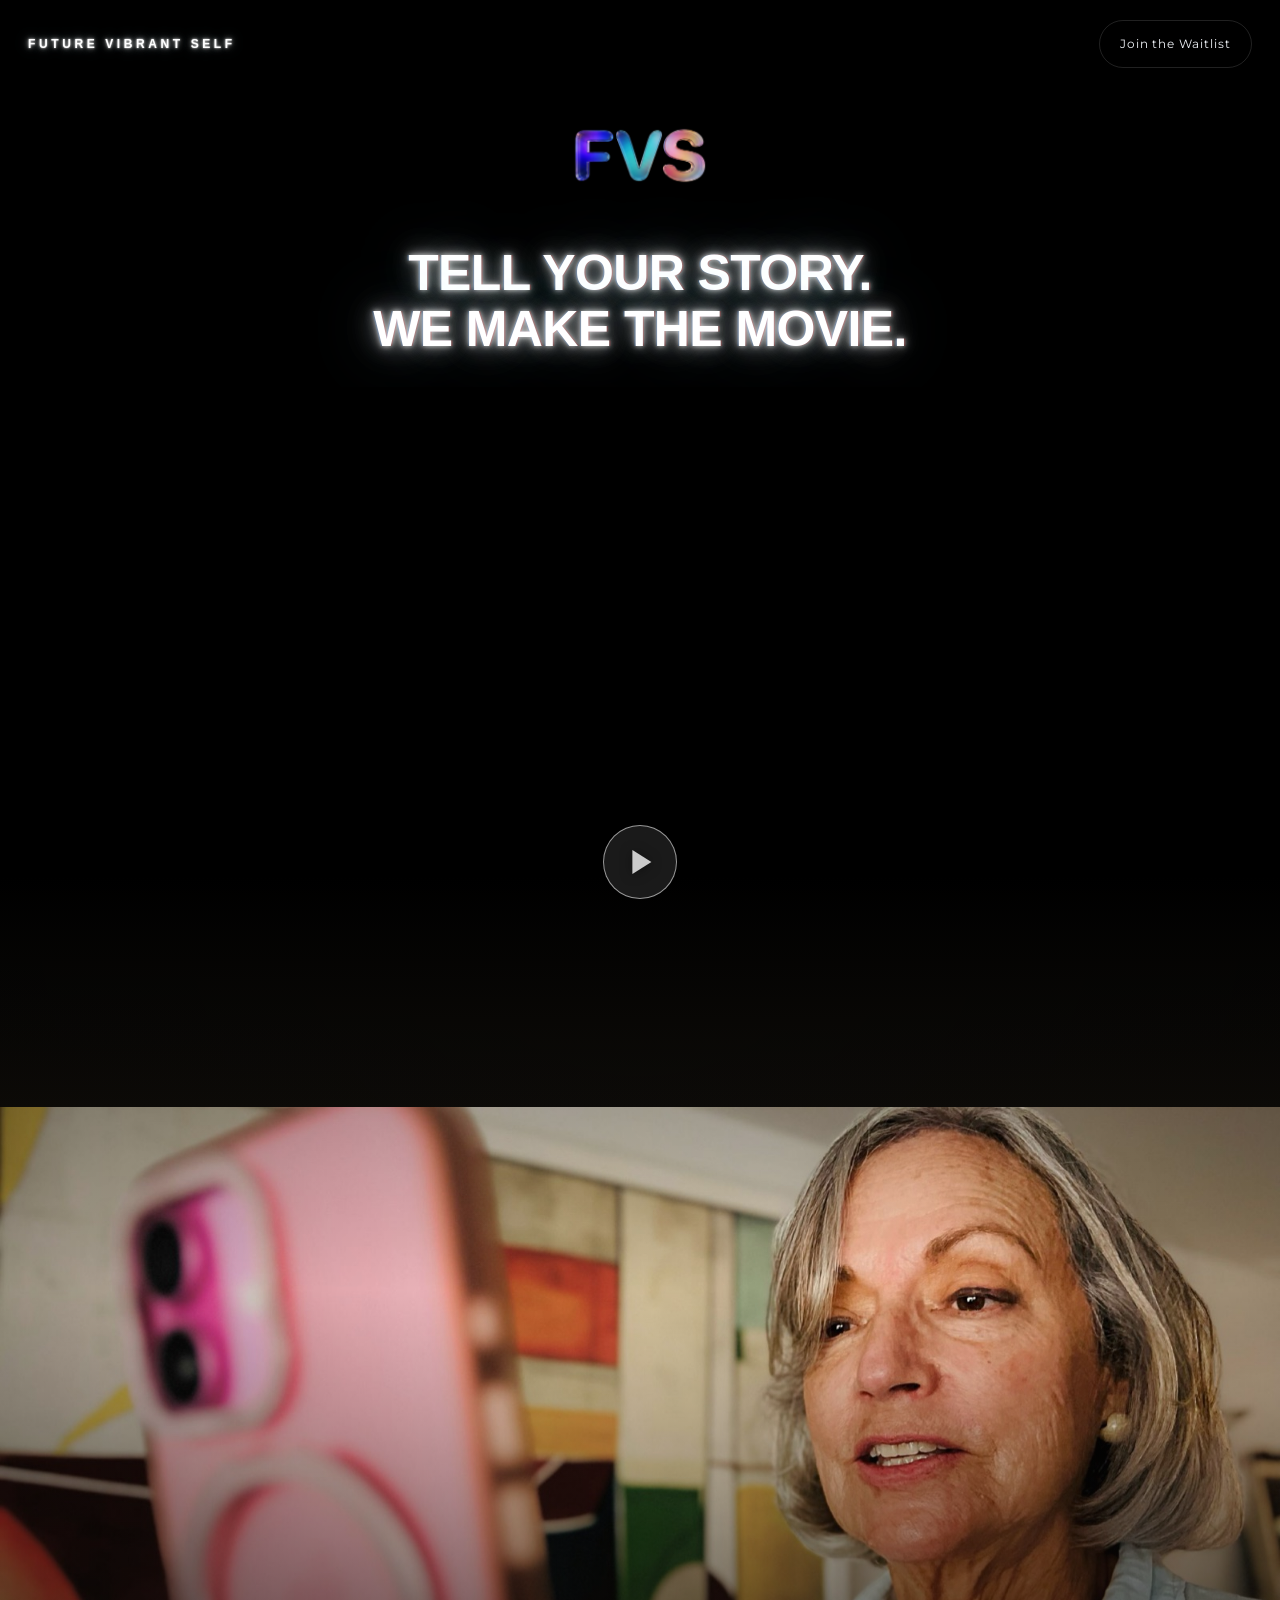
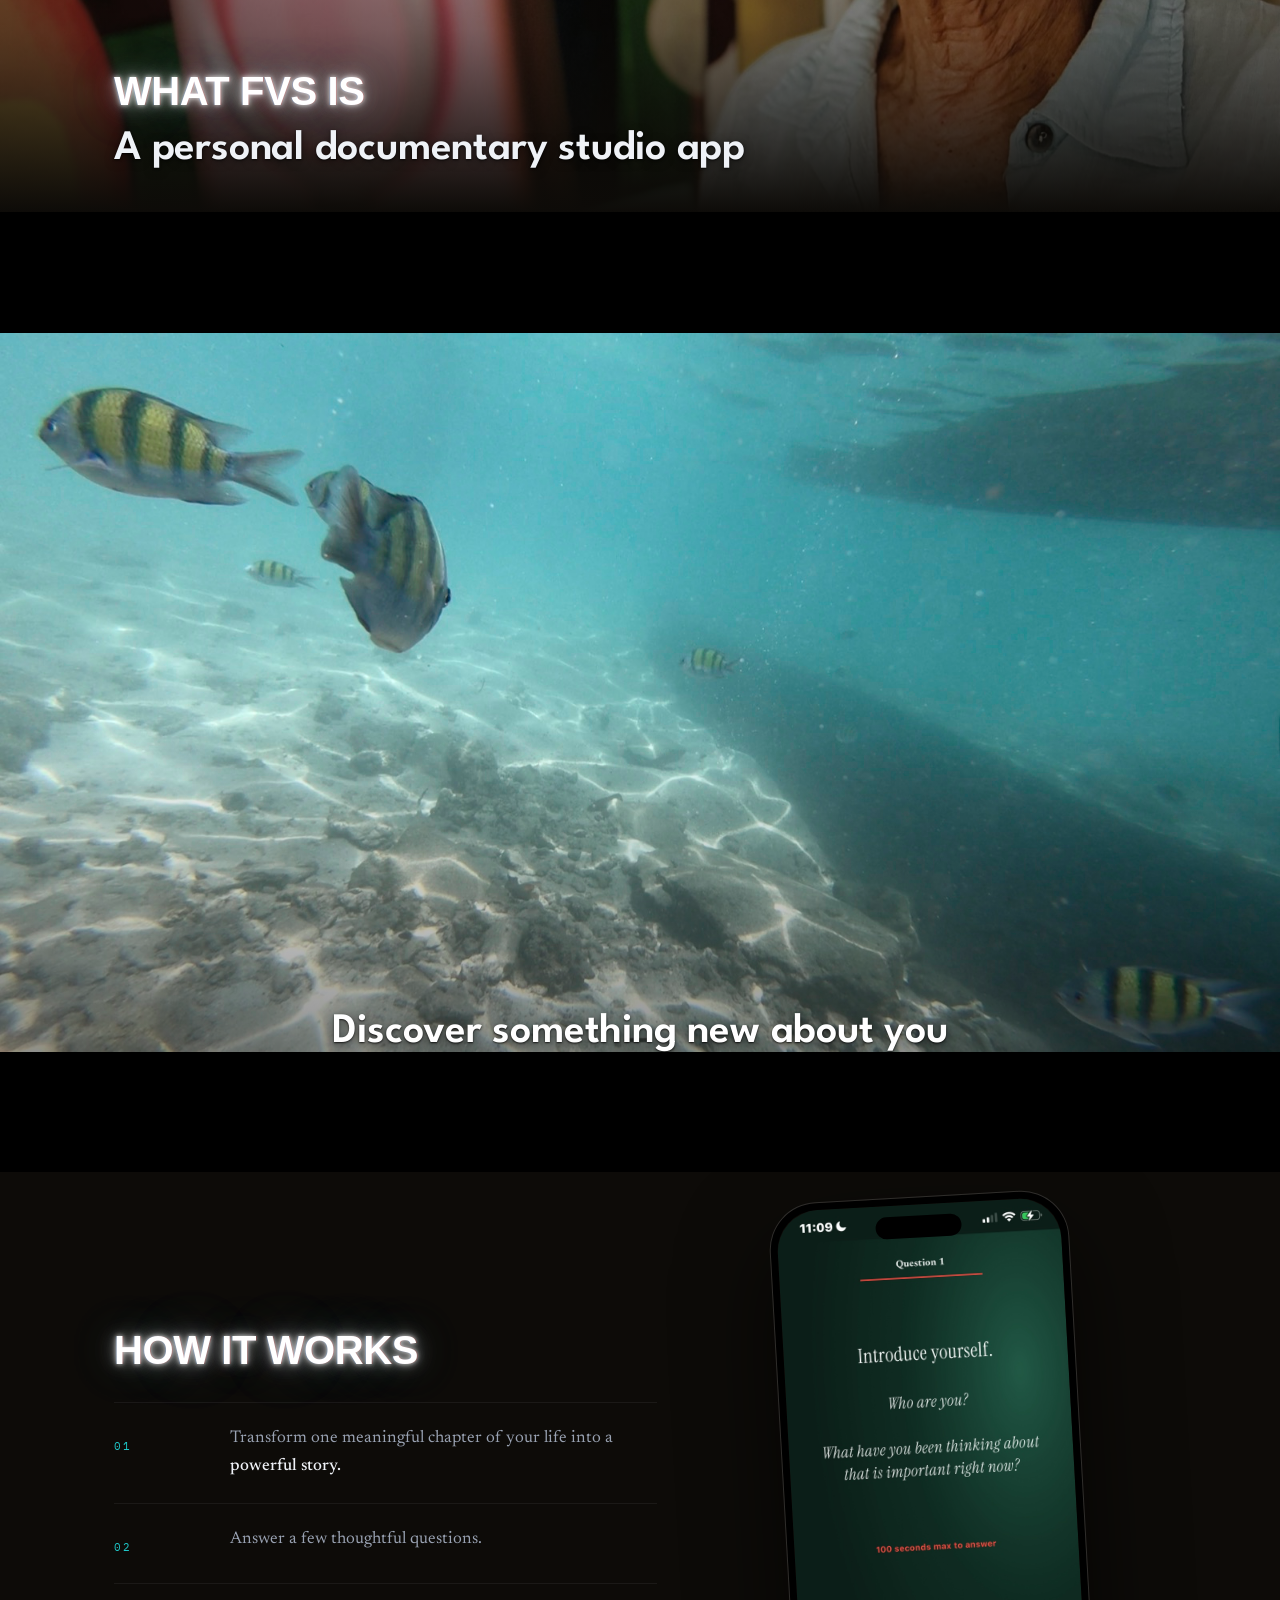
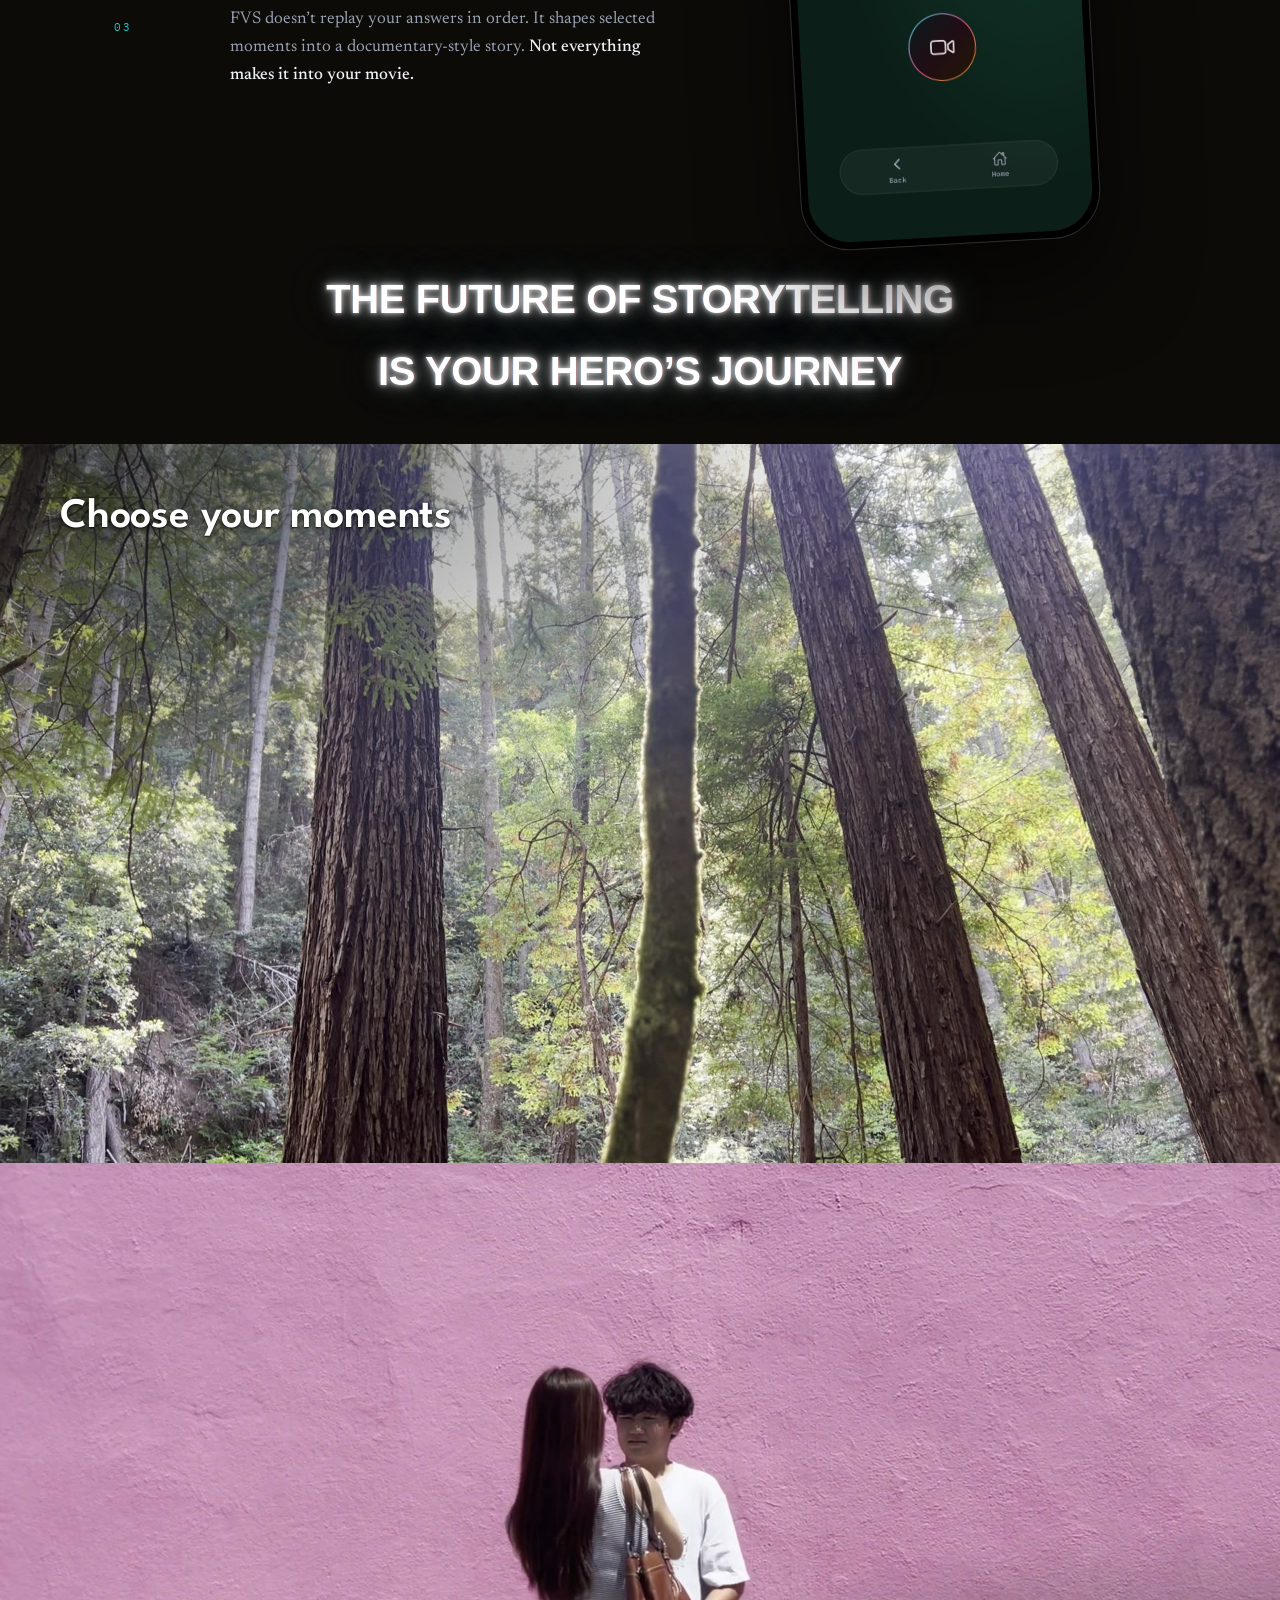
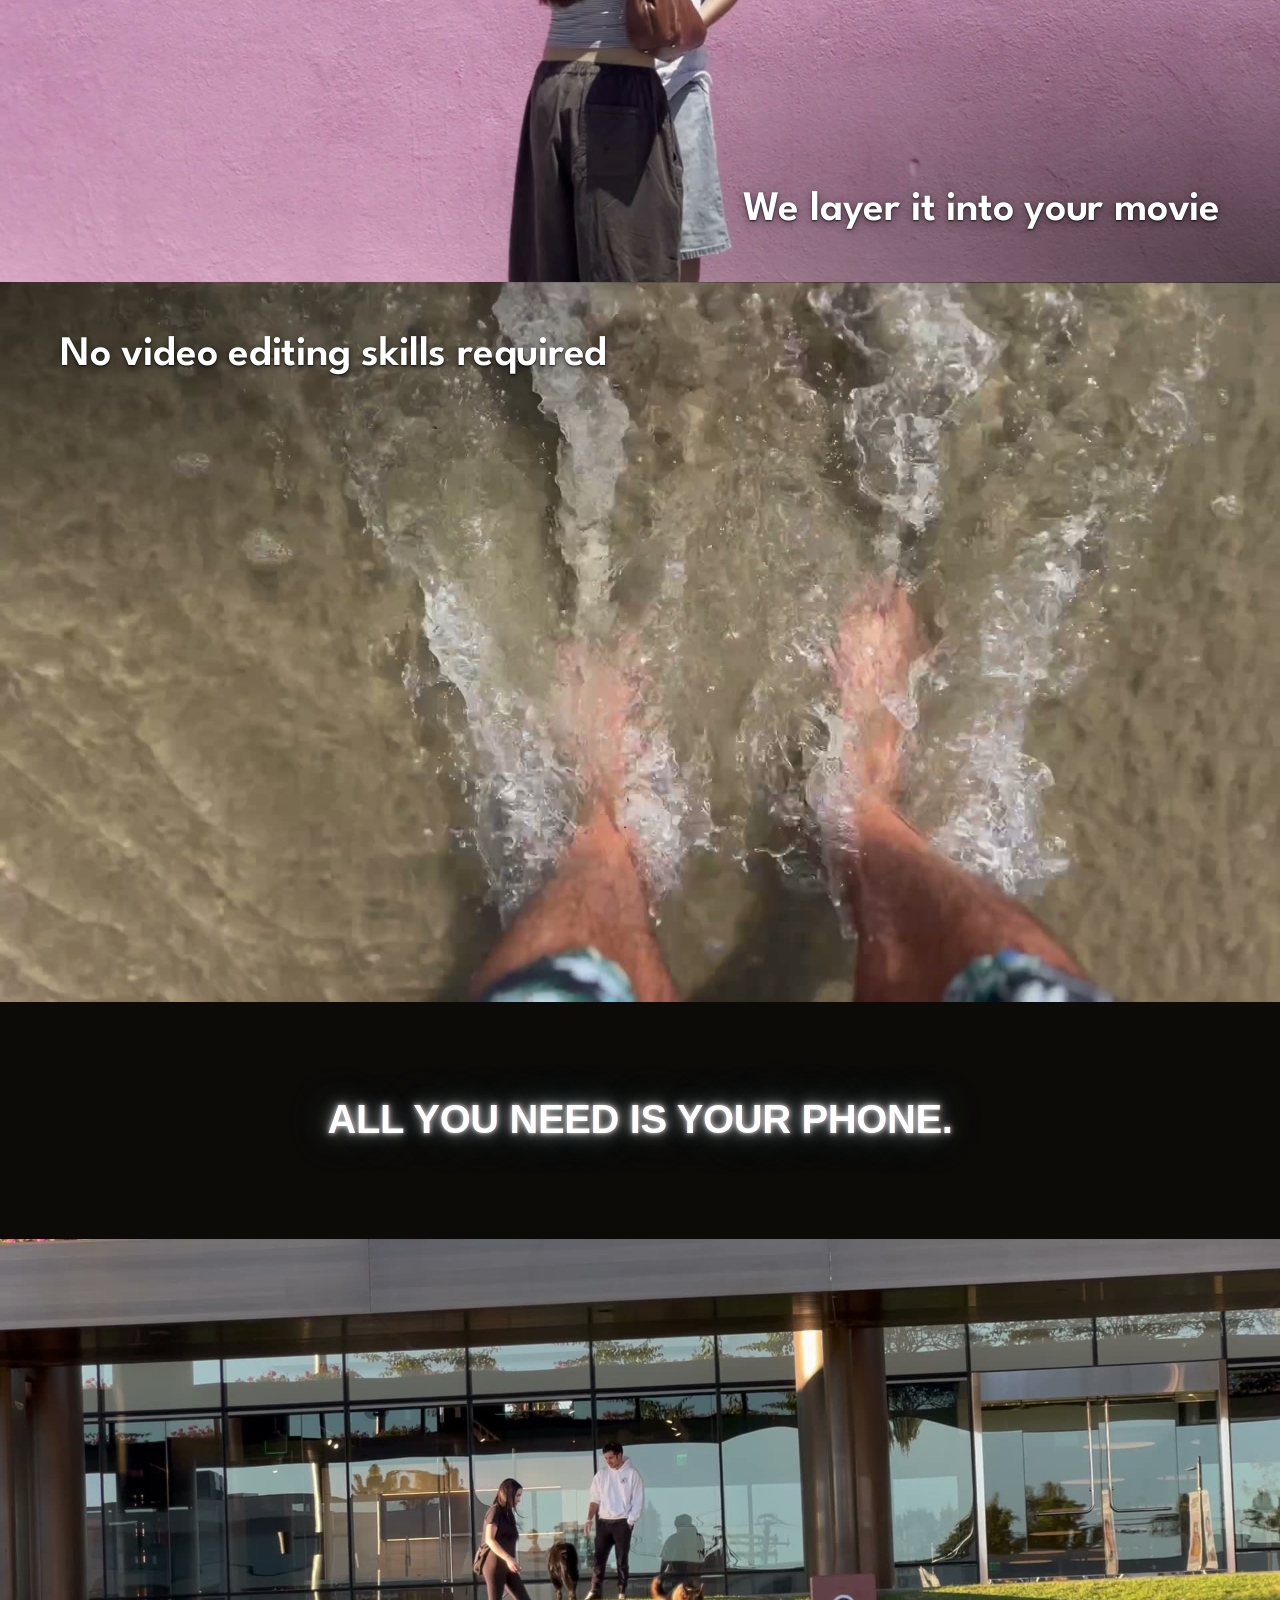
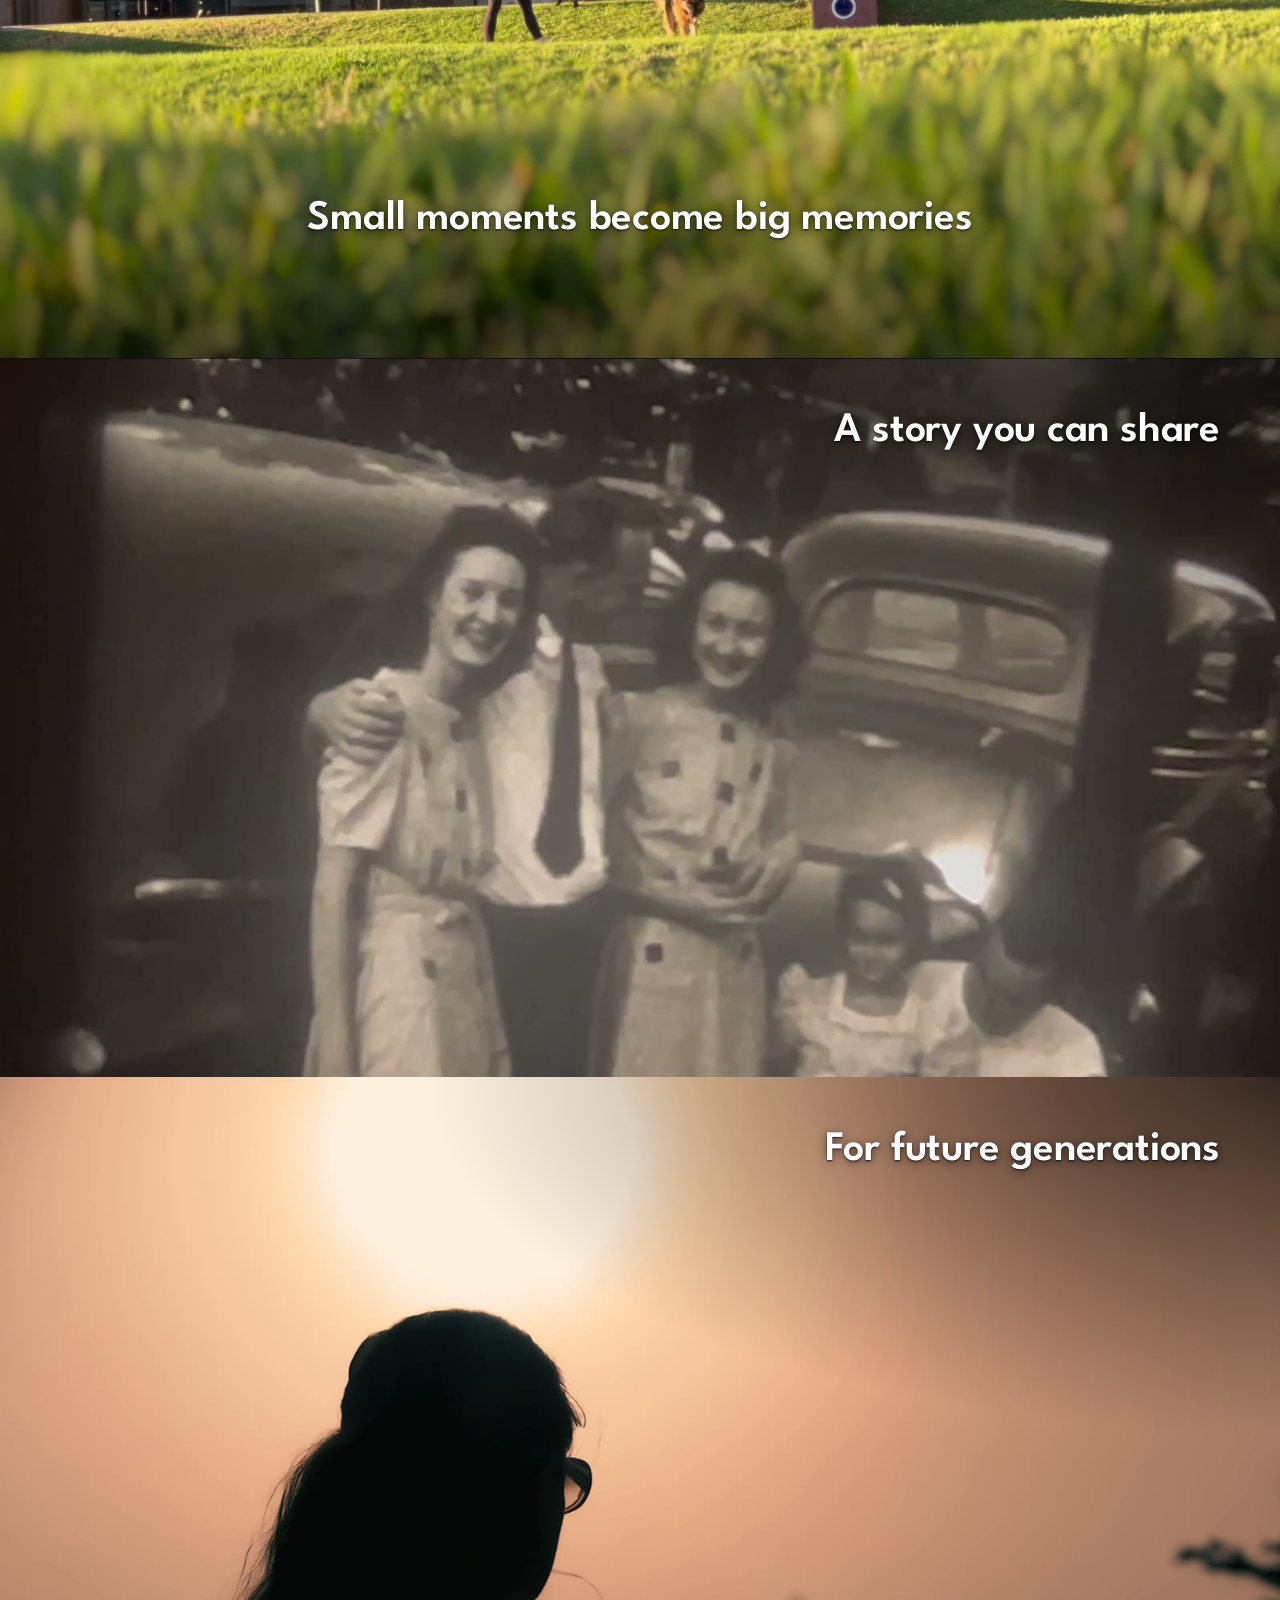
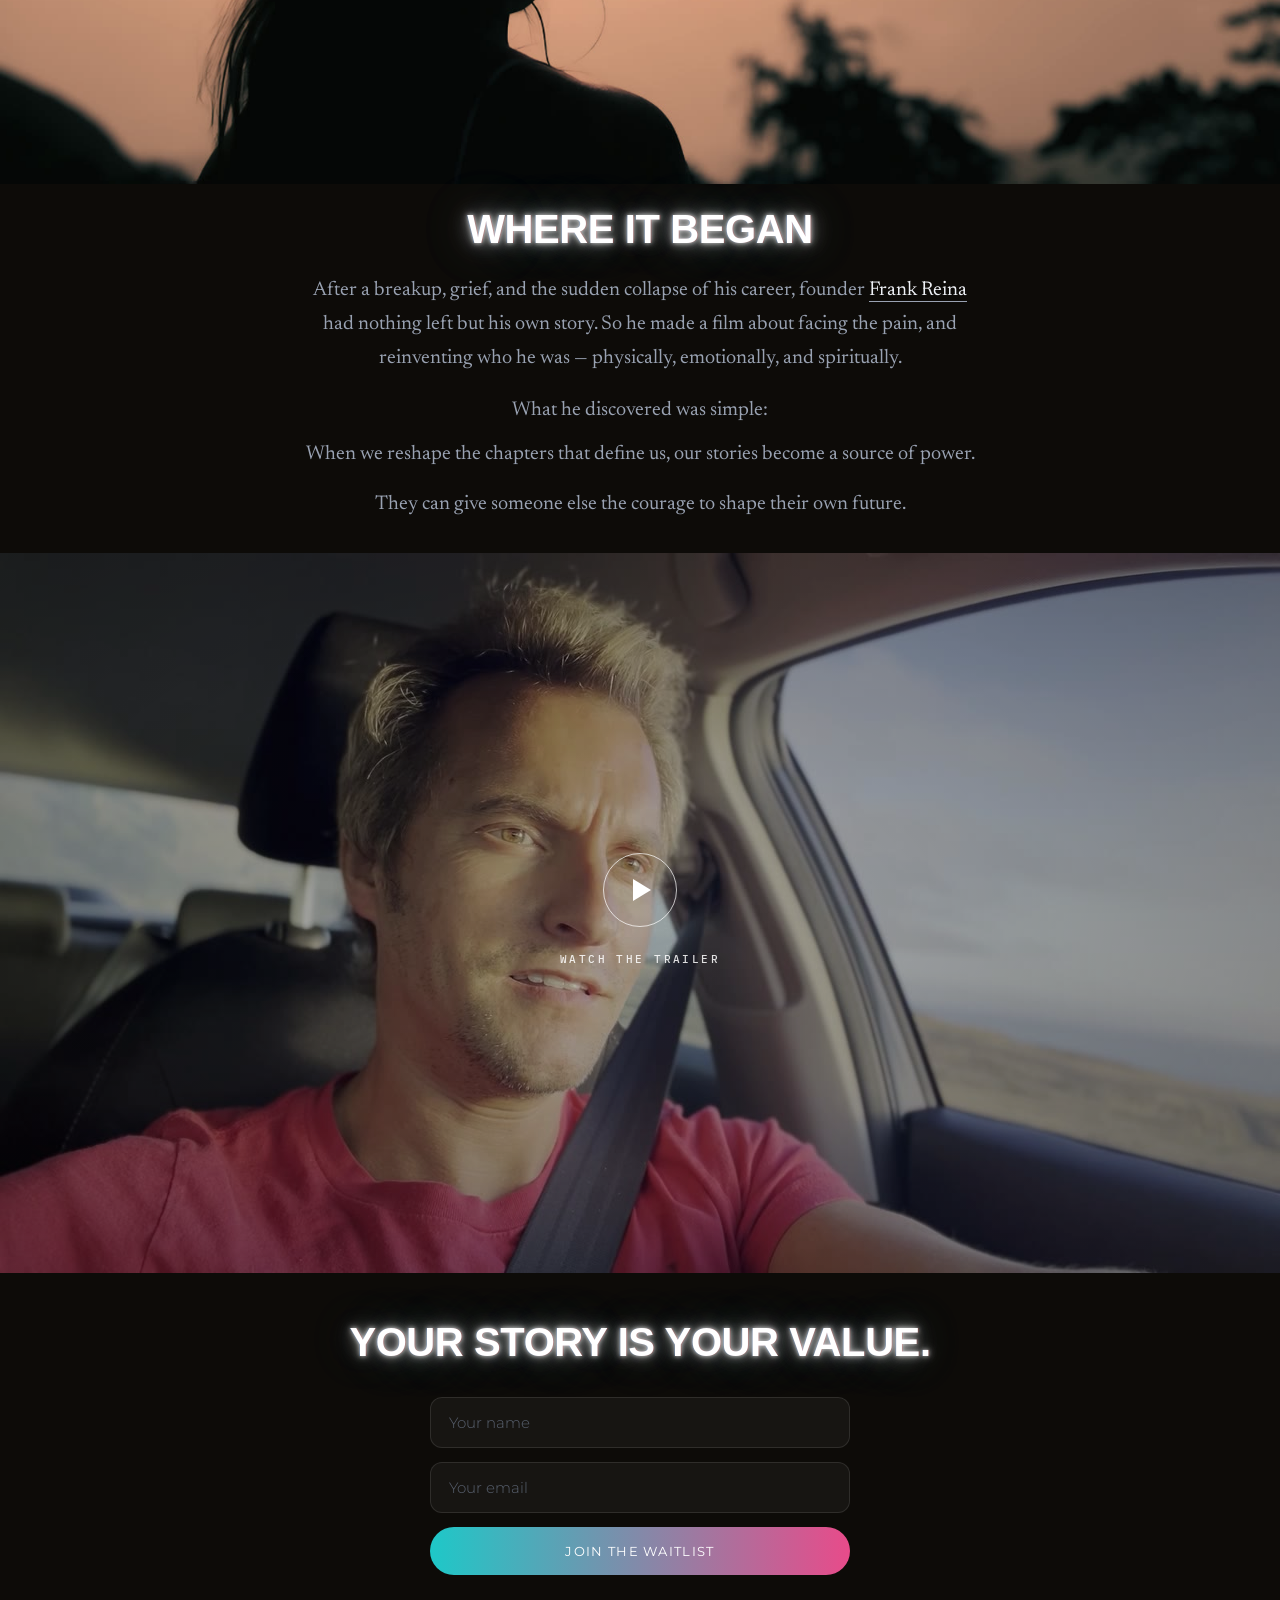
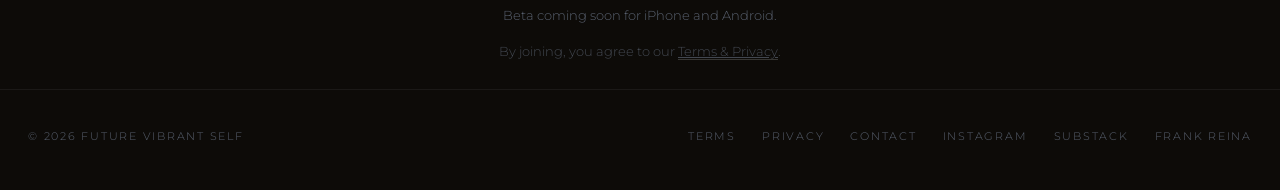
==== commit 0bb52f59: "Publish privacy policy at /privacy (App Store beta submission); footer Privacy link Renders docs/PRI" ====
--- a/index.html
+++ b/index.html
@@ -660,8 +660,9 @@
 <footer>
   <span>© 2026 Future Vibrant Self</span>
   <div class="links">
-    <a href="/terms.html">Terms &amp; Privacy</a>
-    <a href="mailto:fjr@futurevibrantself.com">Contact</a>
+    <a href="/terms.html">Terms</a>
+    <a href="/privacy">Privacy</a>
+    <!--email_off--><a href="mailto:fjr@futurevibrantself.com">Contact</a><!--/email_off-->
     <a href="https://www.instagram.com/futurevibrantself/" target="_blank" rel="noopener">Instagram</a>
     <a href="https://frankjreina.substack.com/" target="_blank" rel="noopener">Substack</a>
     <a href="https://www.frankreina.com/" target="_blank" rel="noopener">Frank Reina</a>
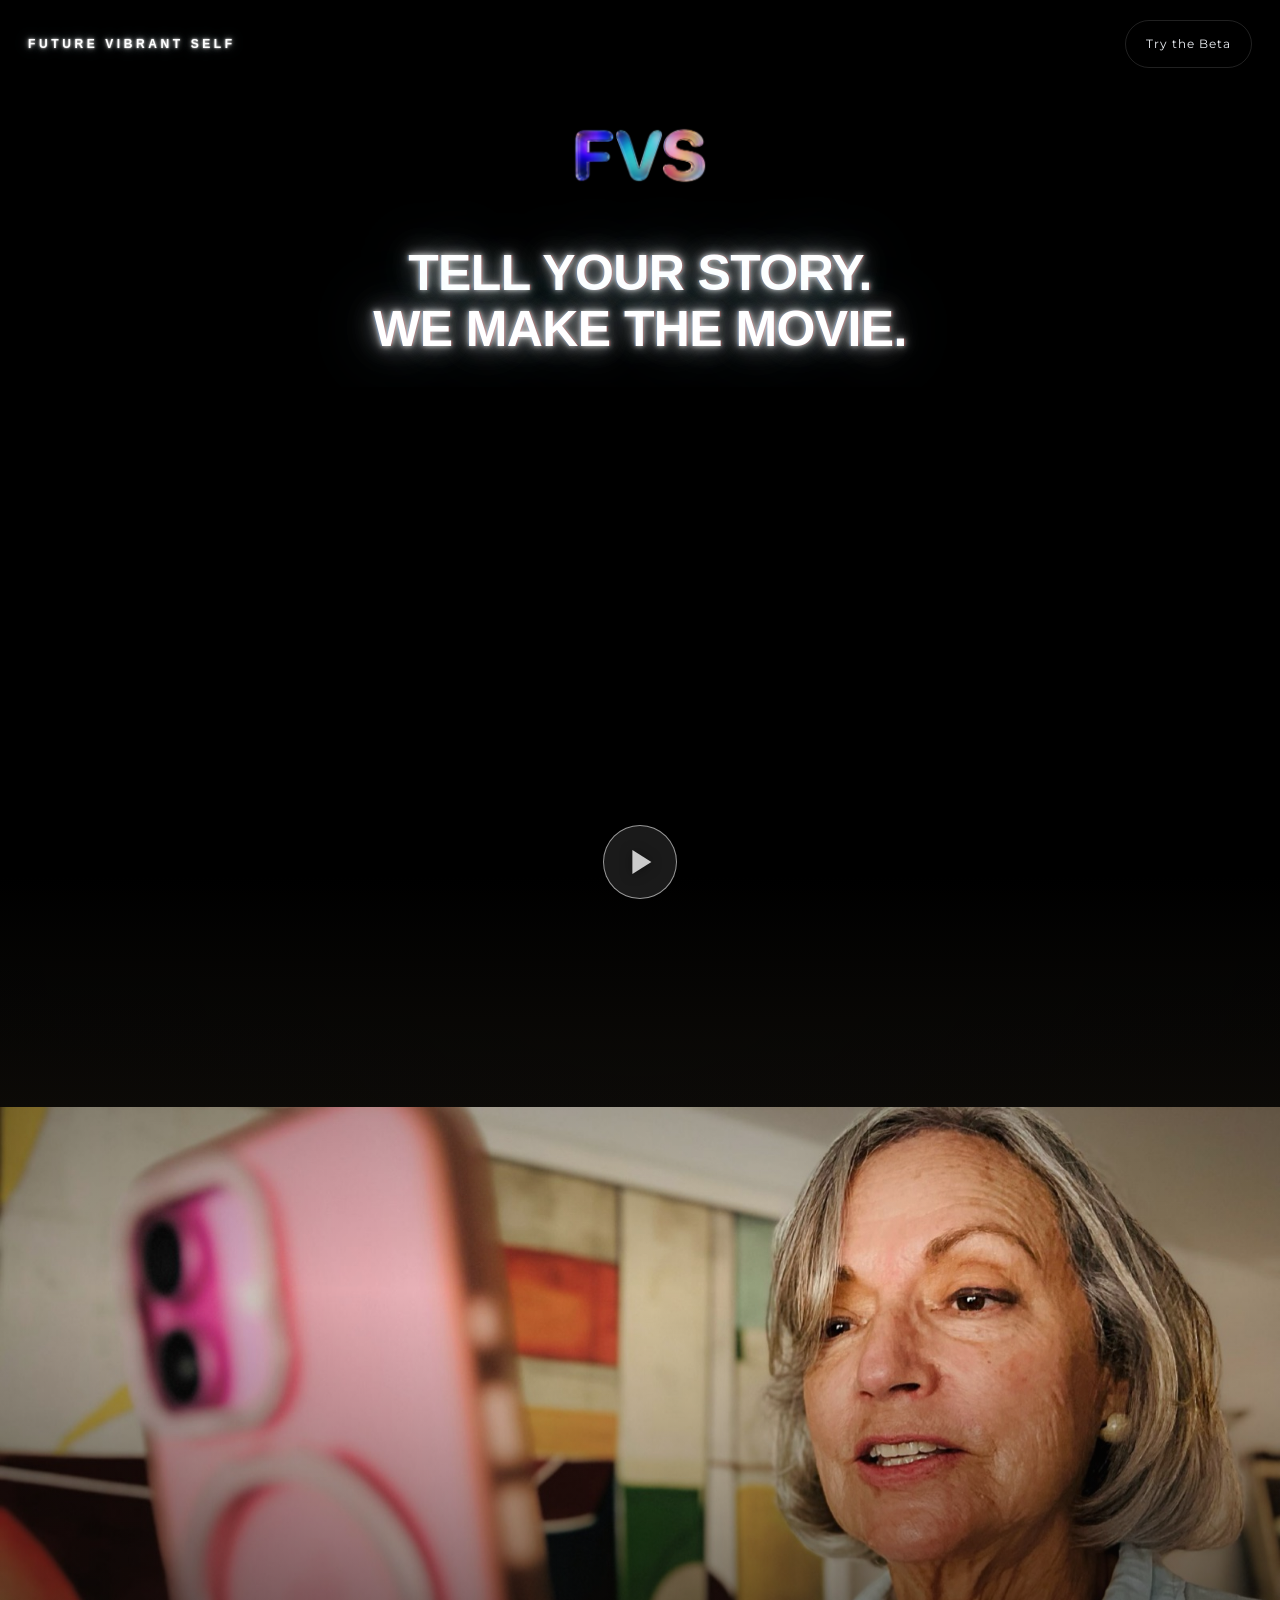
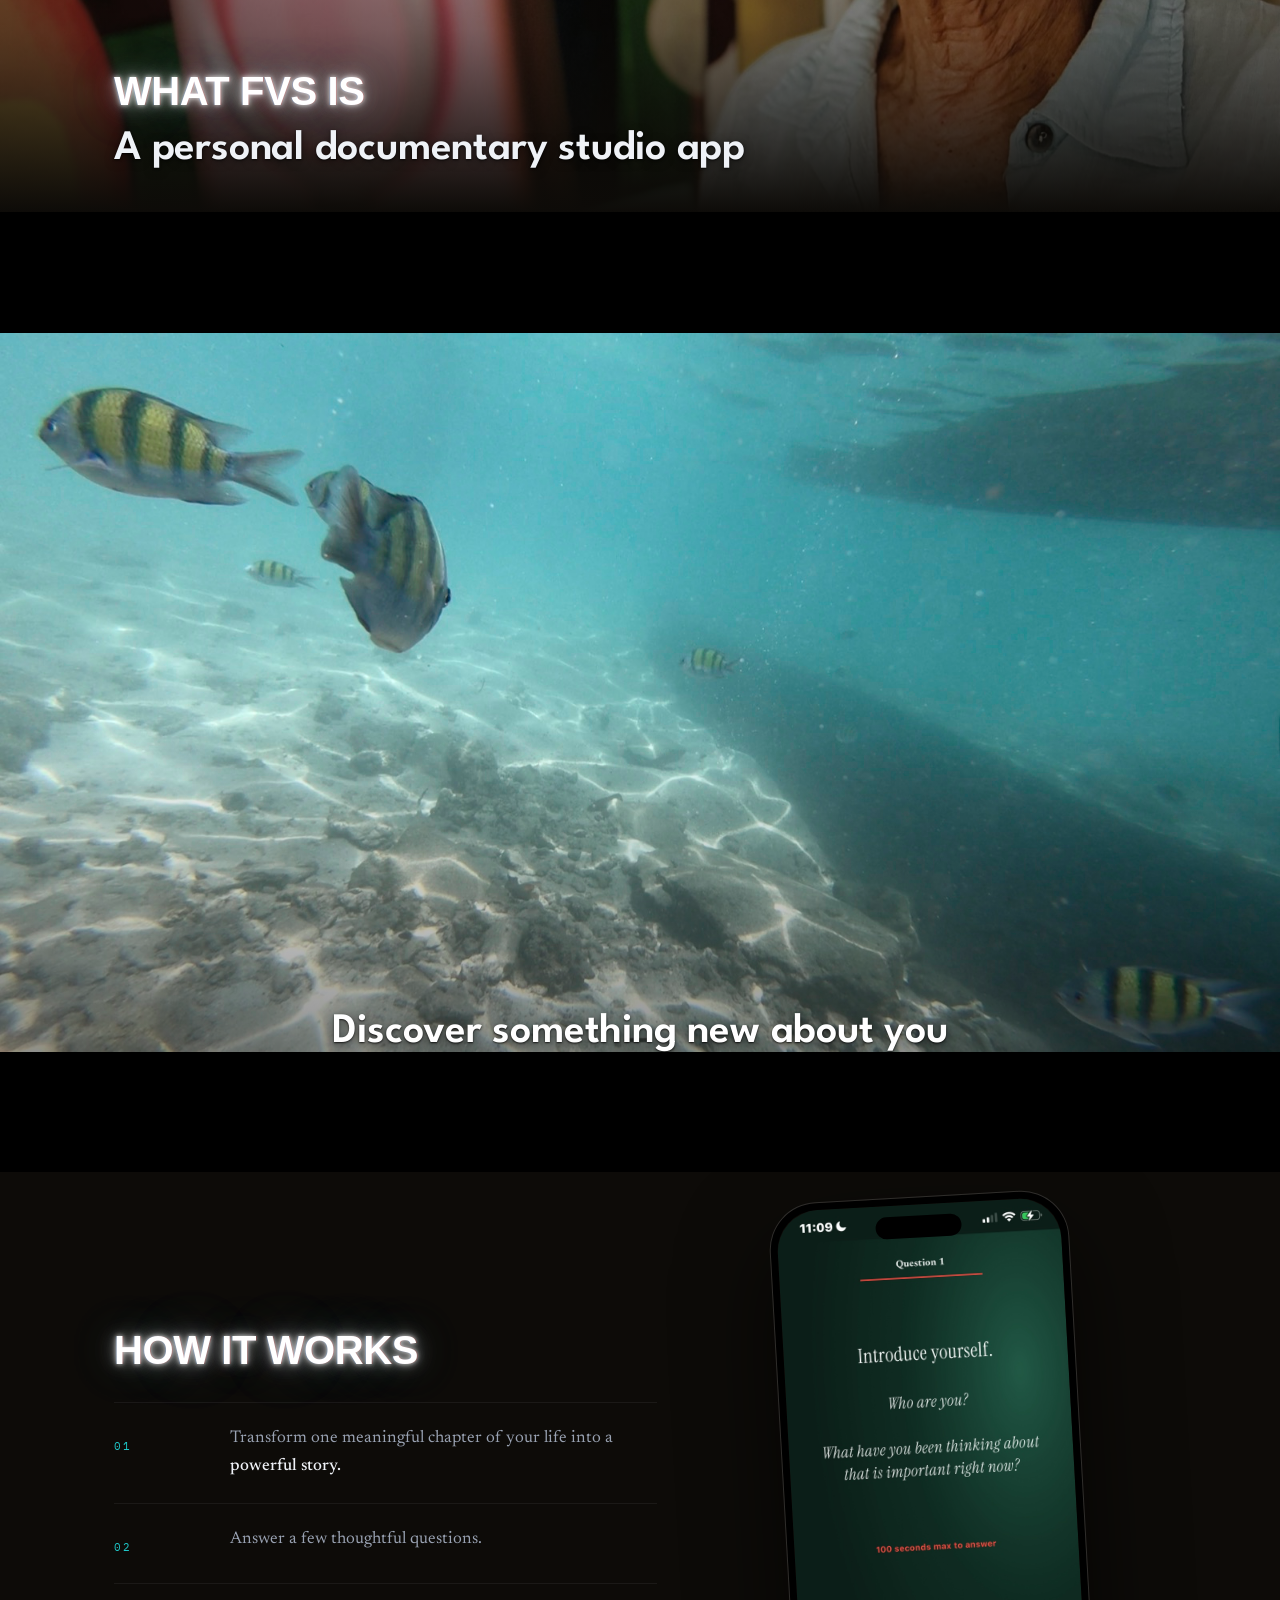
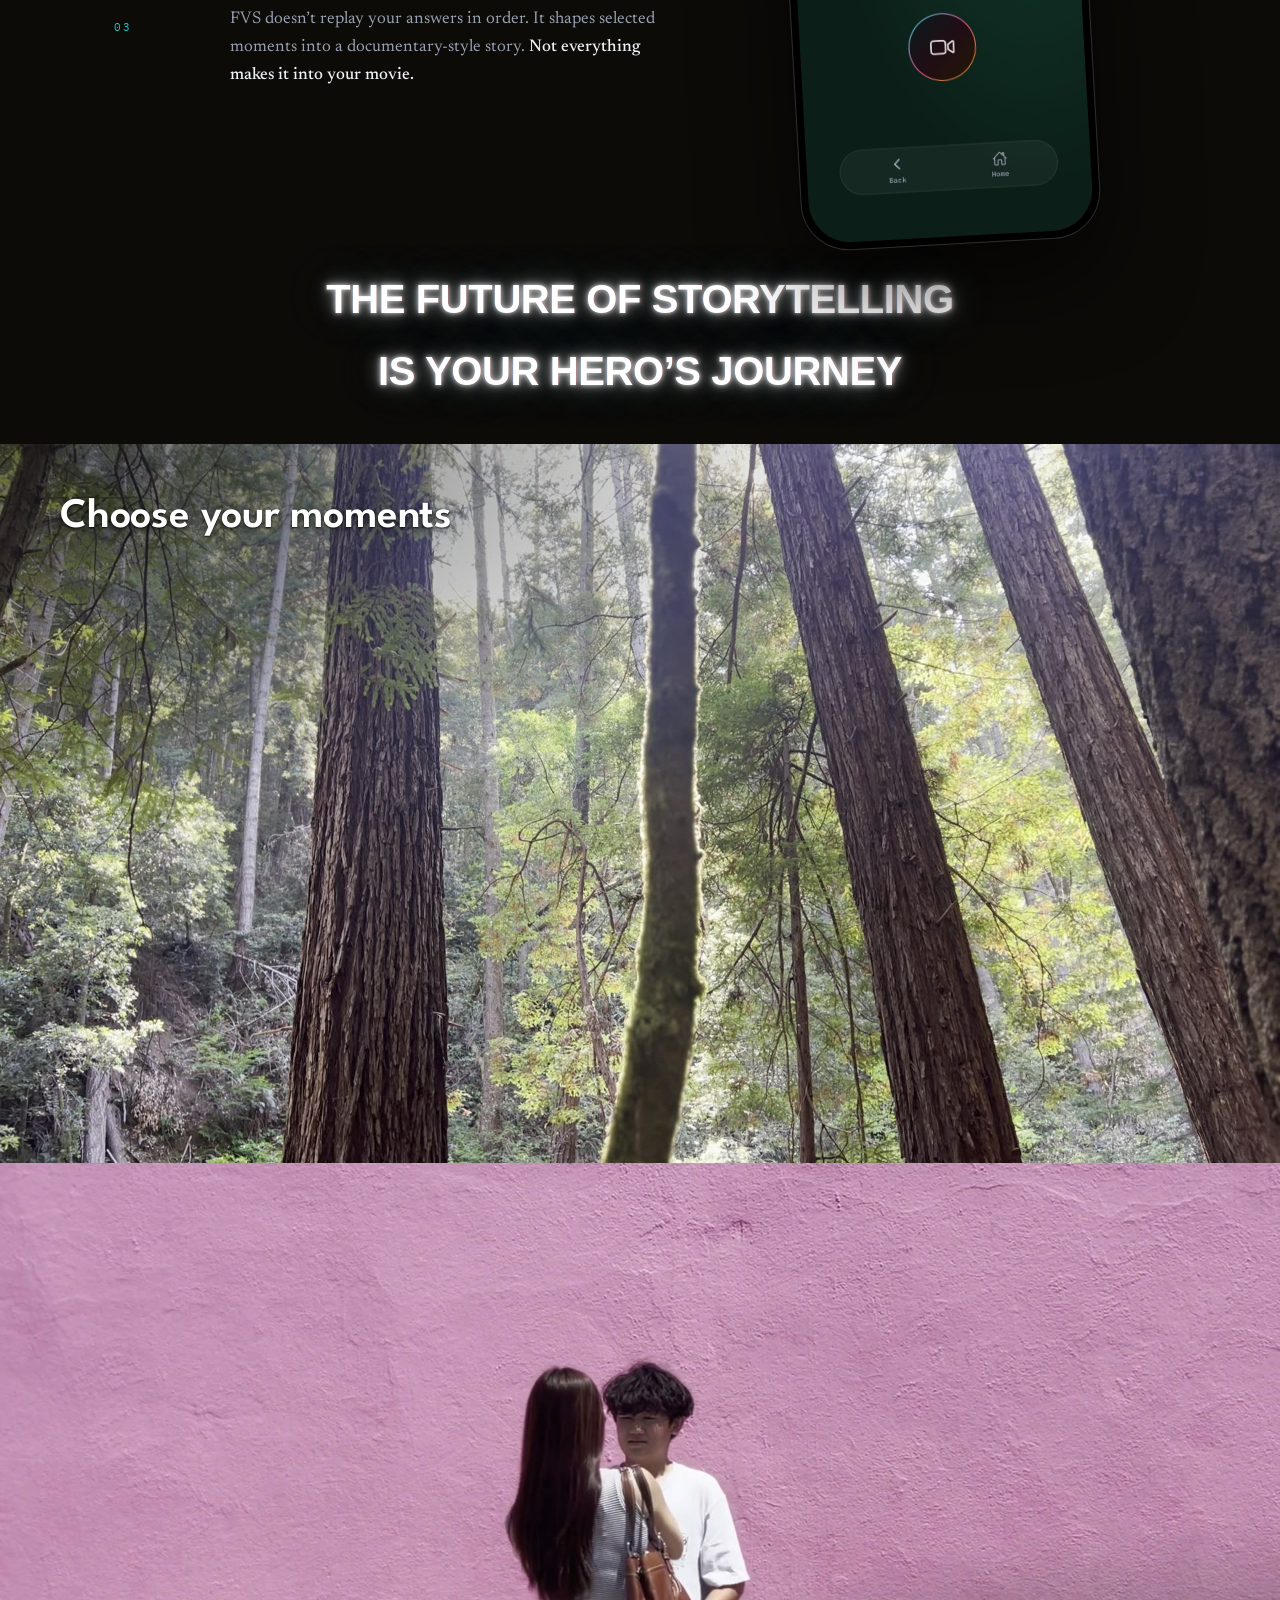
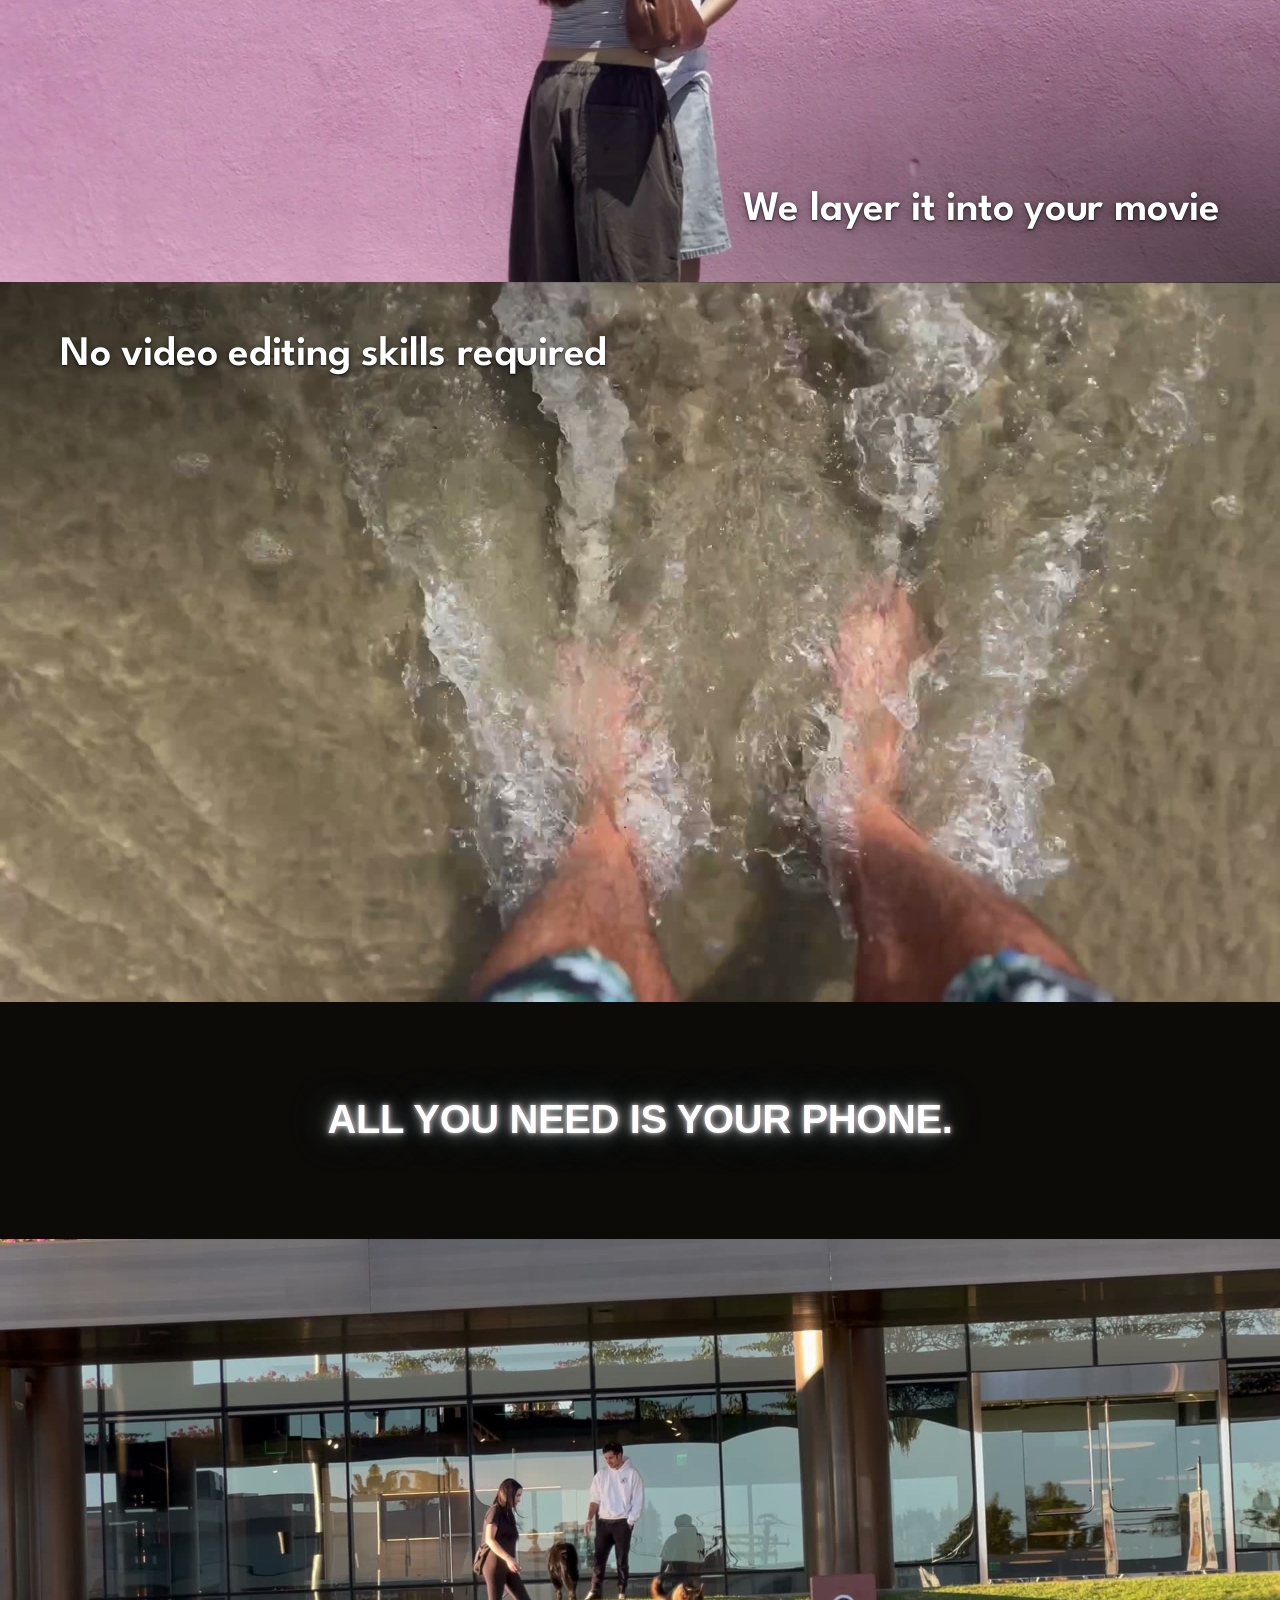
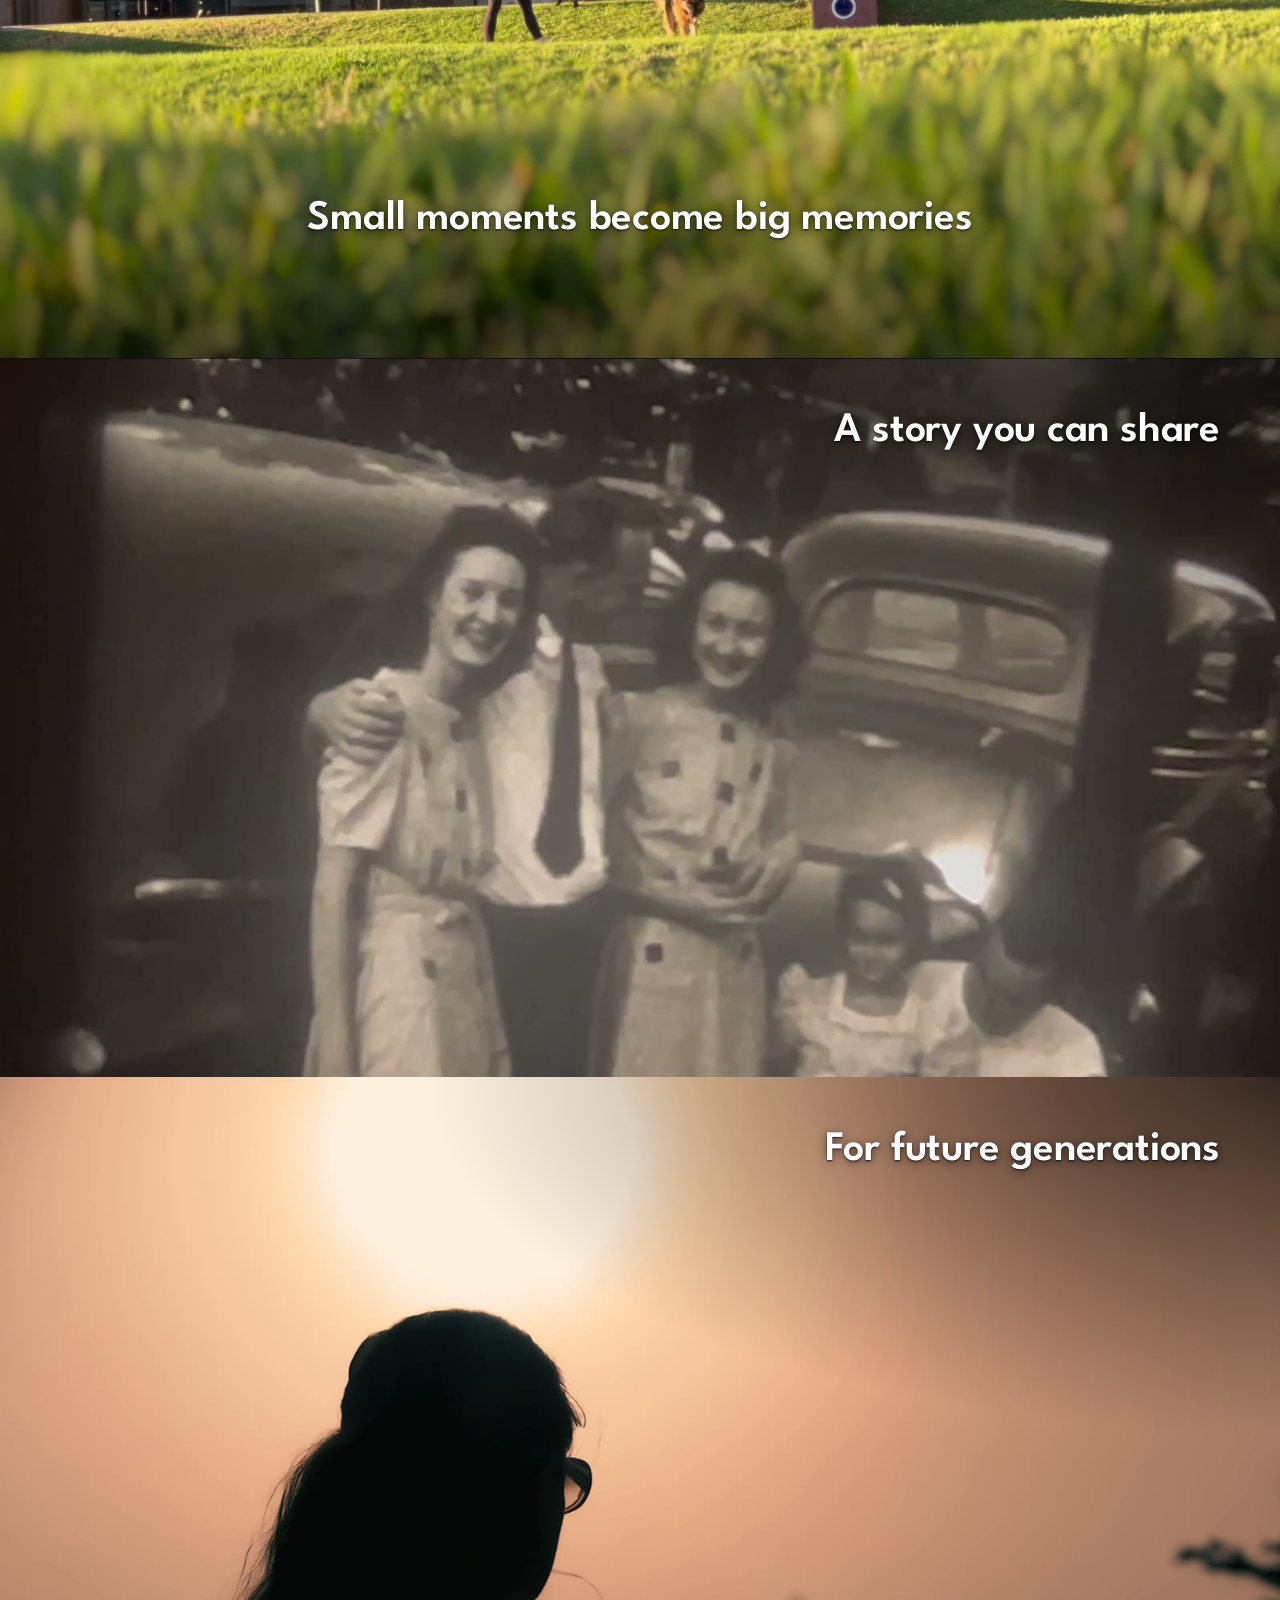
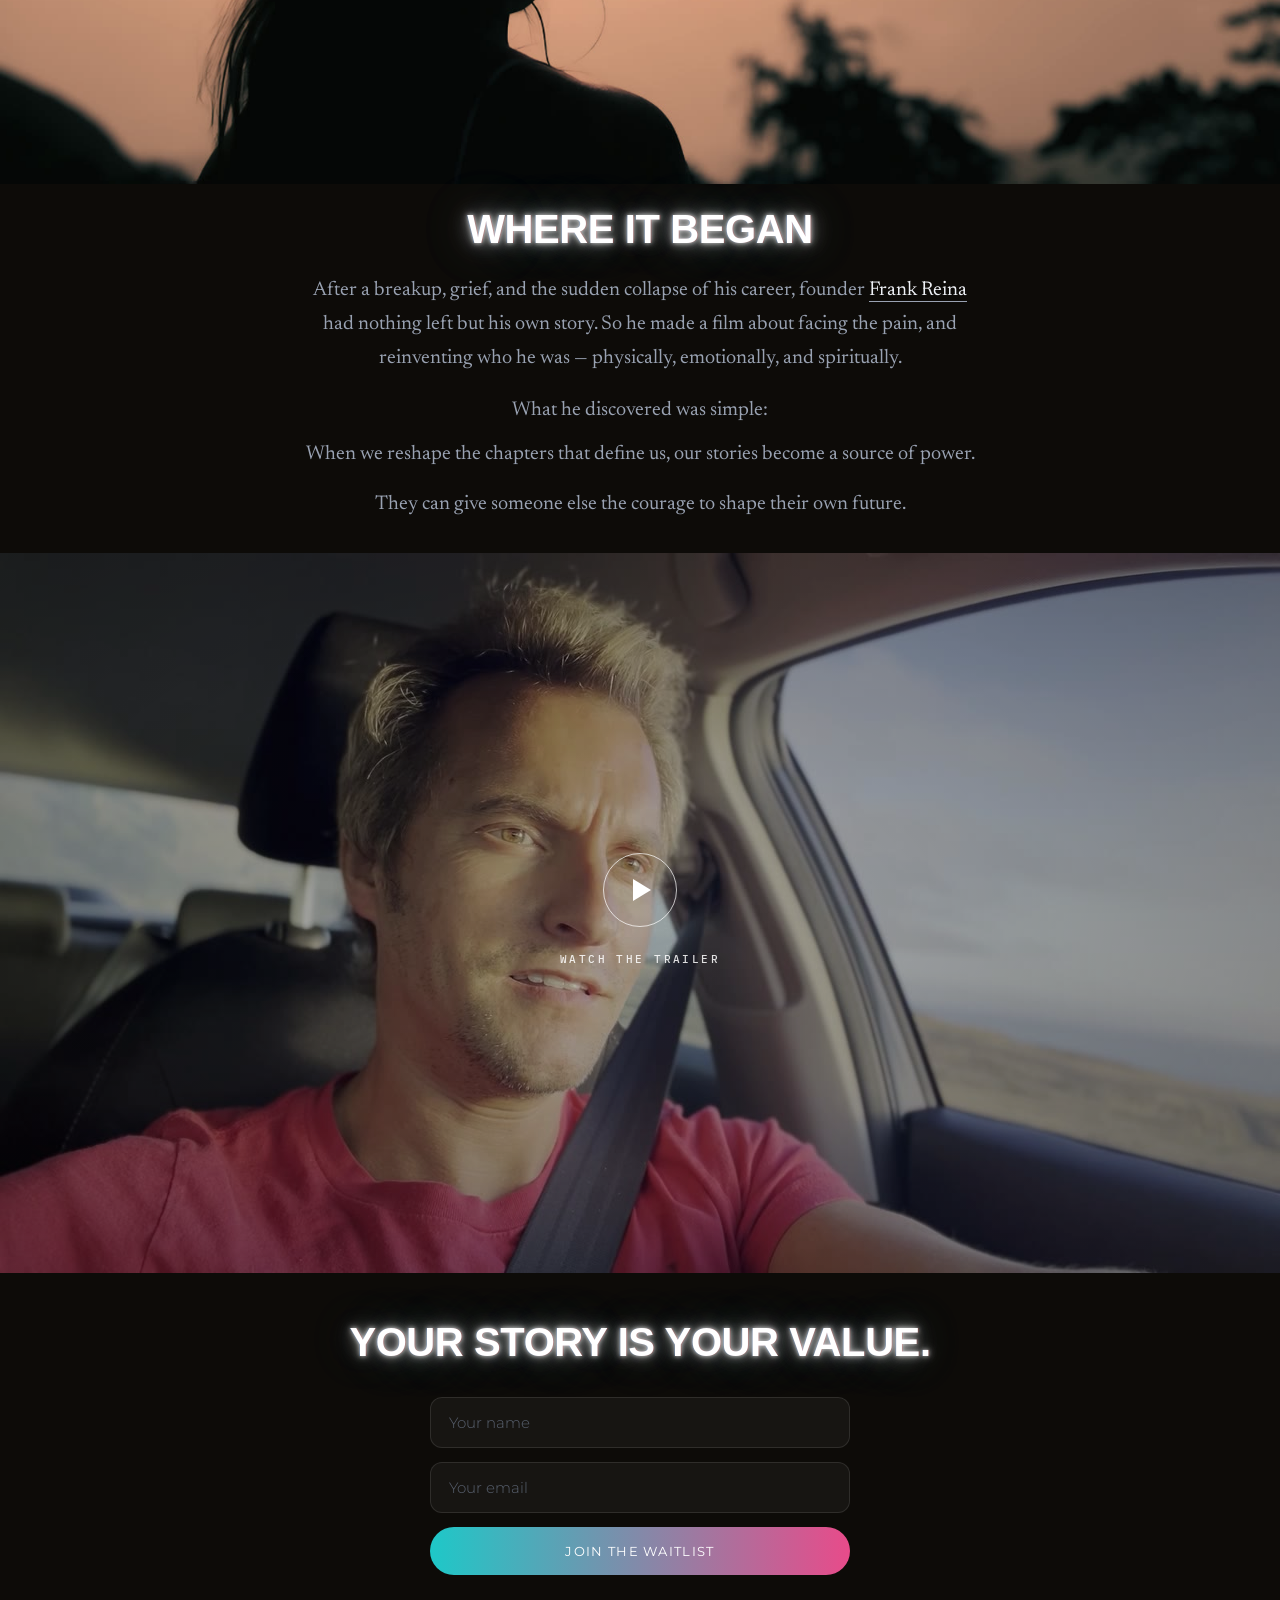
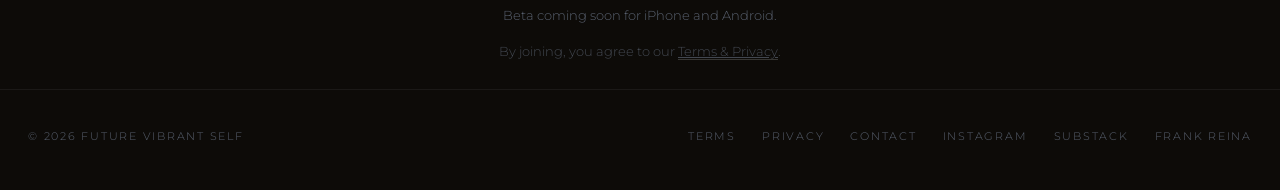
==== commit 6b56dd73: "Nav pill: 'Join the Waitlist' -> 'Try the Beta' Co-Authored-By: Claude Opus 4.8 <noreply@anthropic.c" ====
--- a/index.html
+++ b/index.html
@@ -7,9 +7,10 @@
 <meta name="description" content="Transform one important chapter of your life into a powerful story. All you need is your phone.">
 <meta property="og:title" content="Future Vibrant Self — Turn your life into a movie.">
 <meta property="og:description" content="Transform one important chapter of your life into a powerful story. All you need is your phone.">
-<meta property="og:image" content="https://futurevibrantself.com/assets/v3/studio-hero.jpg">
-<meta property="og:url" content="https://futurevibrantself.com/">
+<meta property="og:image" content="https://fvsmovies.com/assets/v3/studio-hero.jpg">
+<meta property="og:url" content="https://fvsmovies.com/">
 <meta property="og:type" content="website">
+<link rel="canonical" href="https://fvsmovies.com/">
 <link rel="icon" type="image/png" href="assets/v3/fvs-logo-960.png">
 <link rel="preconnect" href="https://fonts.googleapis.com">
 <link rel="preconnect" href="https://fonts.gstatic.com" crossorigin>
@@ -509,7 +510,7 @@
 
 <nav id="nav">
   <a class="wordmark" href="#top">Future Vibrant Self</a>
-  <a class="nav-cta" href="#waitlist">Join the Waitlist</a>
+  <a class="nav-cta" href="#waitlist">Try the Beta</a>
 </nav>
 
 <!-- 1 · HERO — cold open: black, the glass-logo ident swells, then the words -->
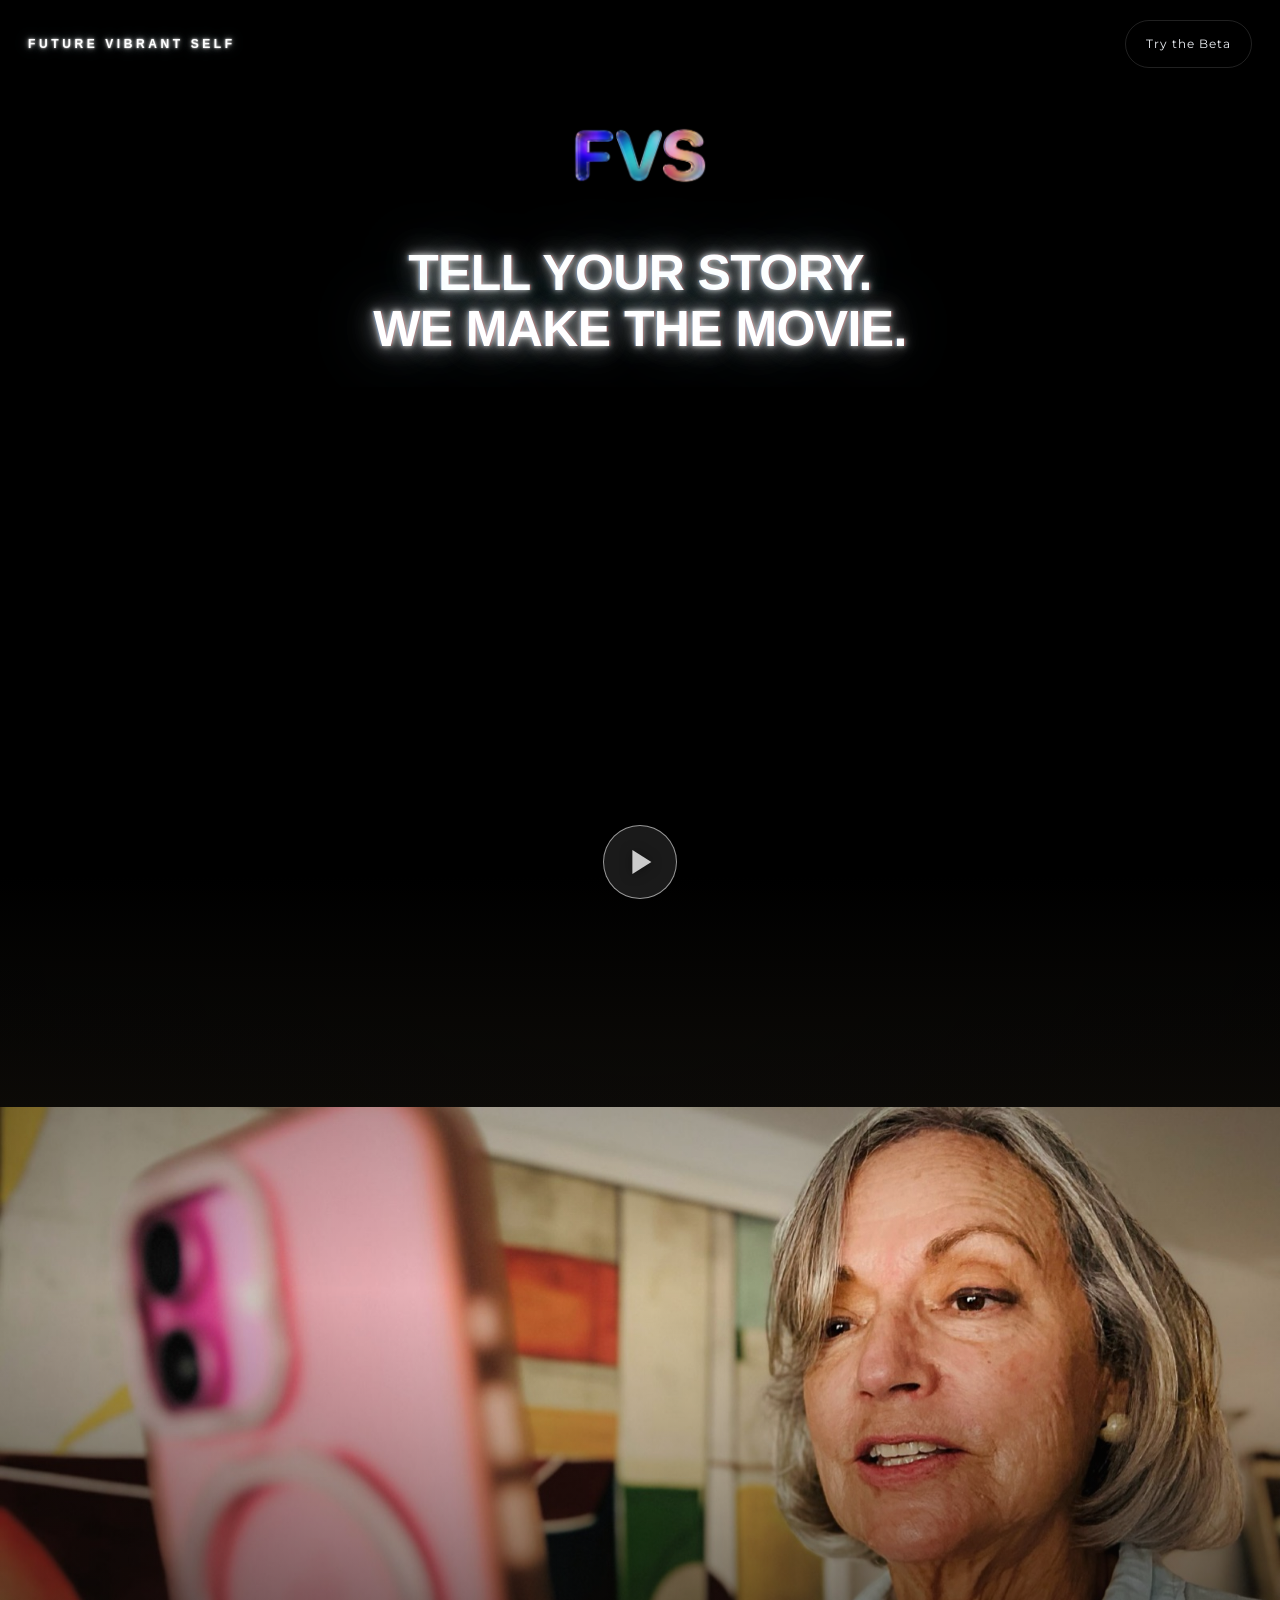
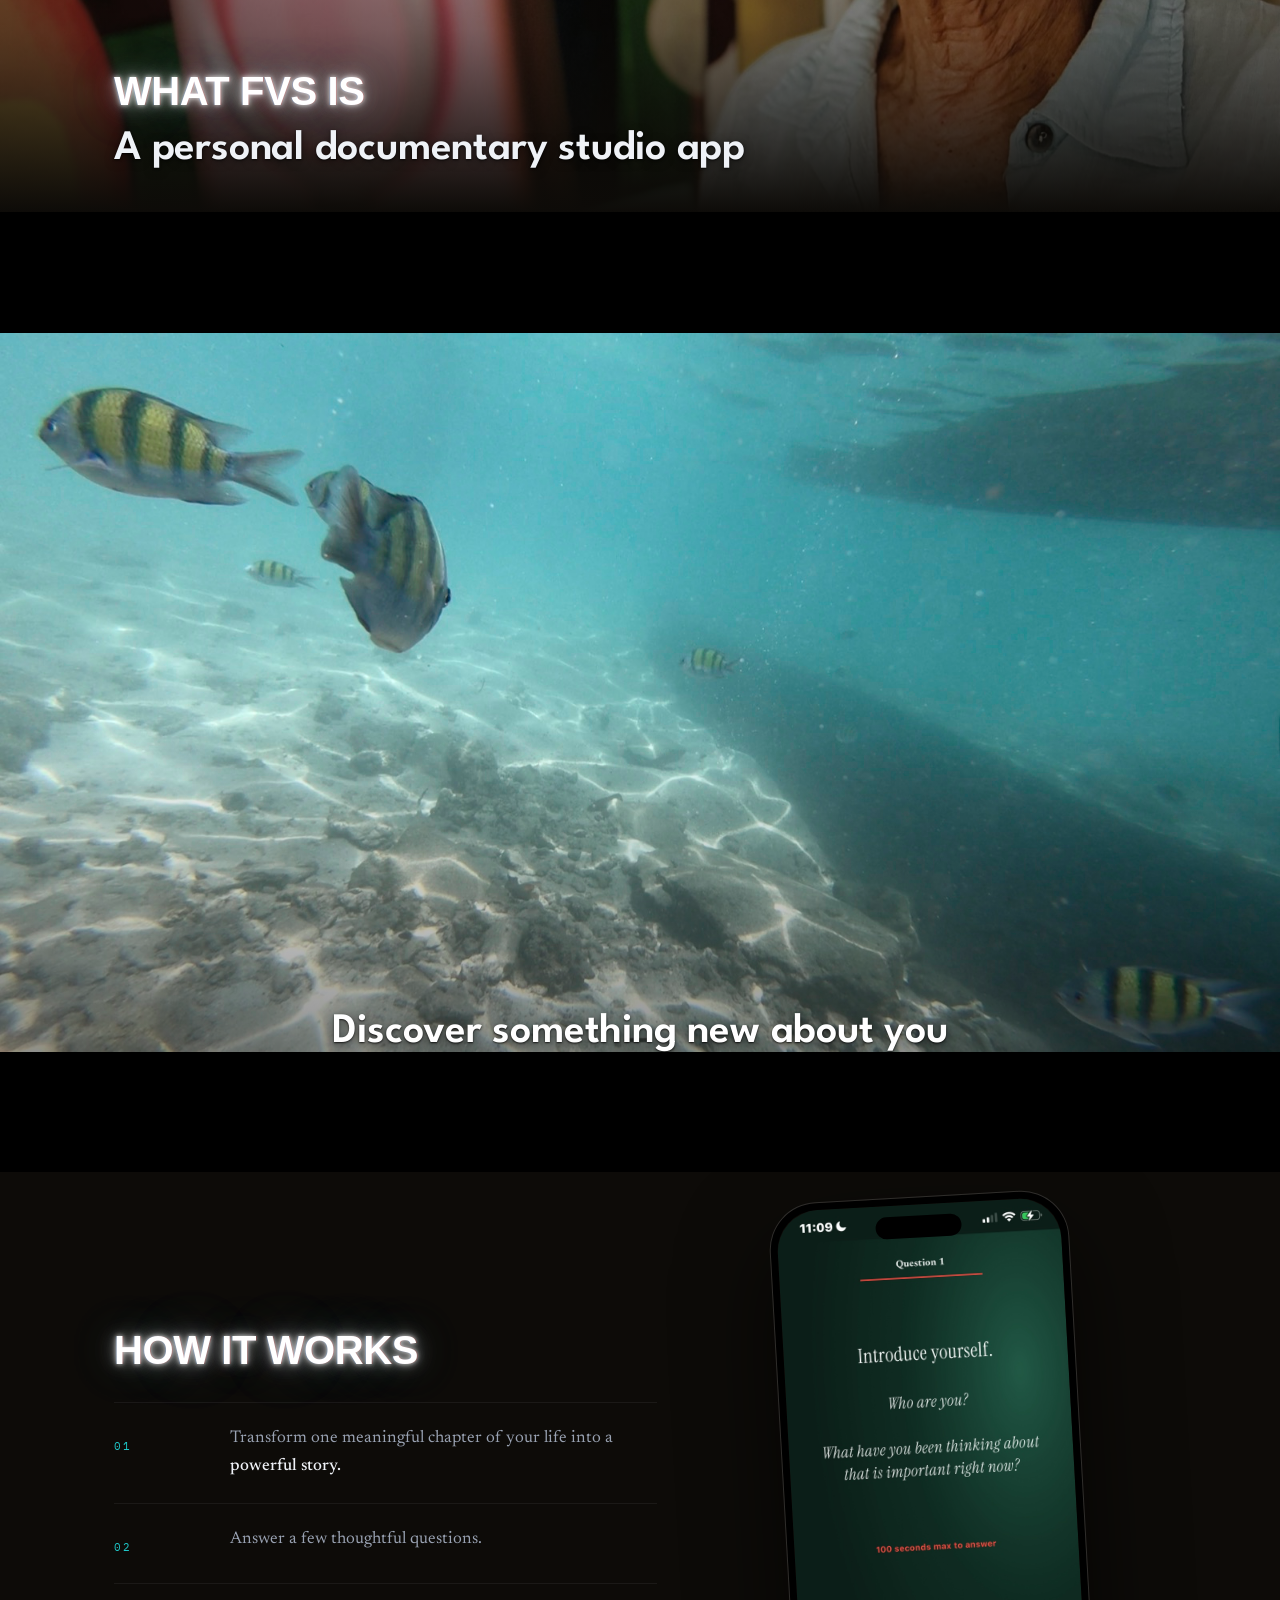
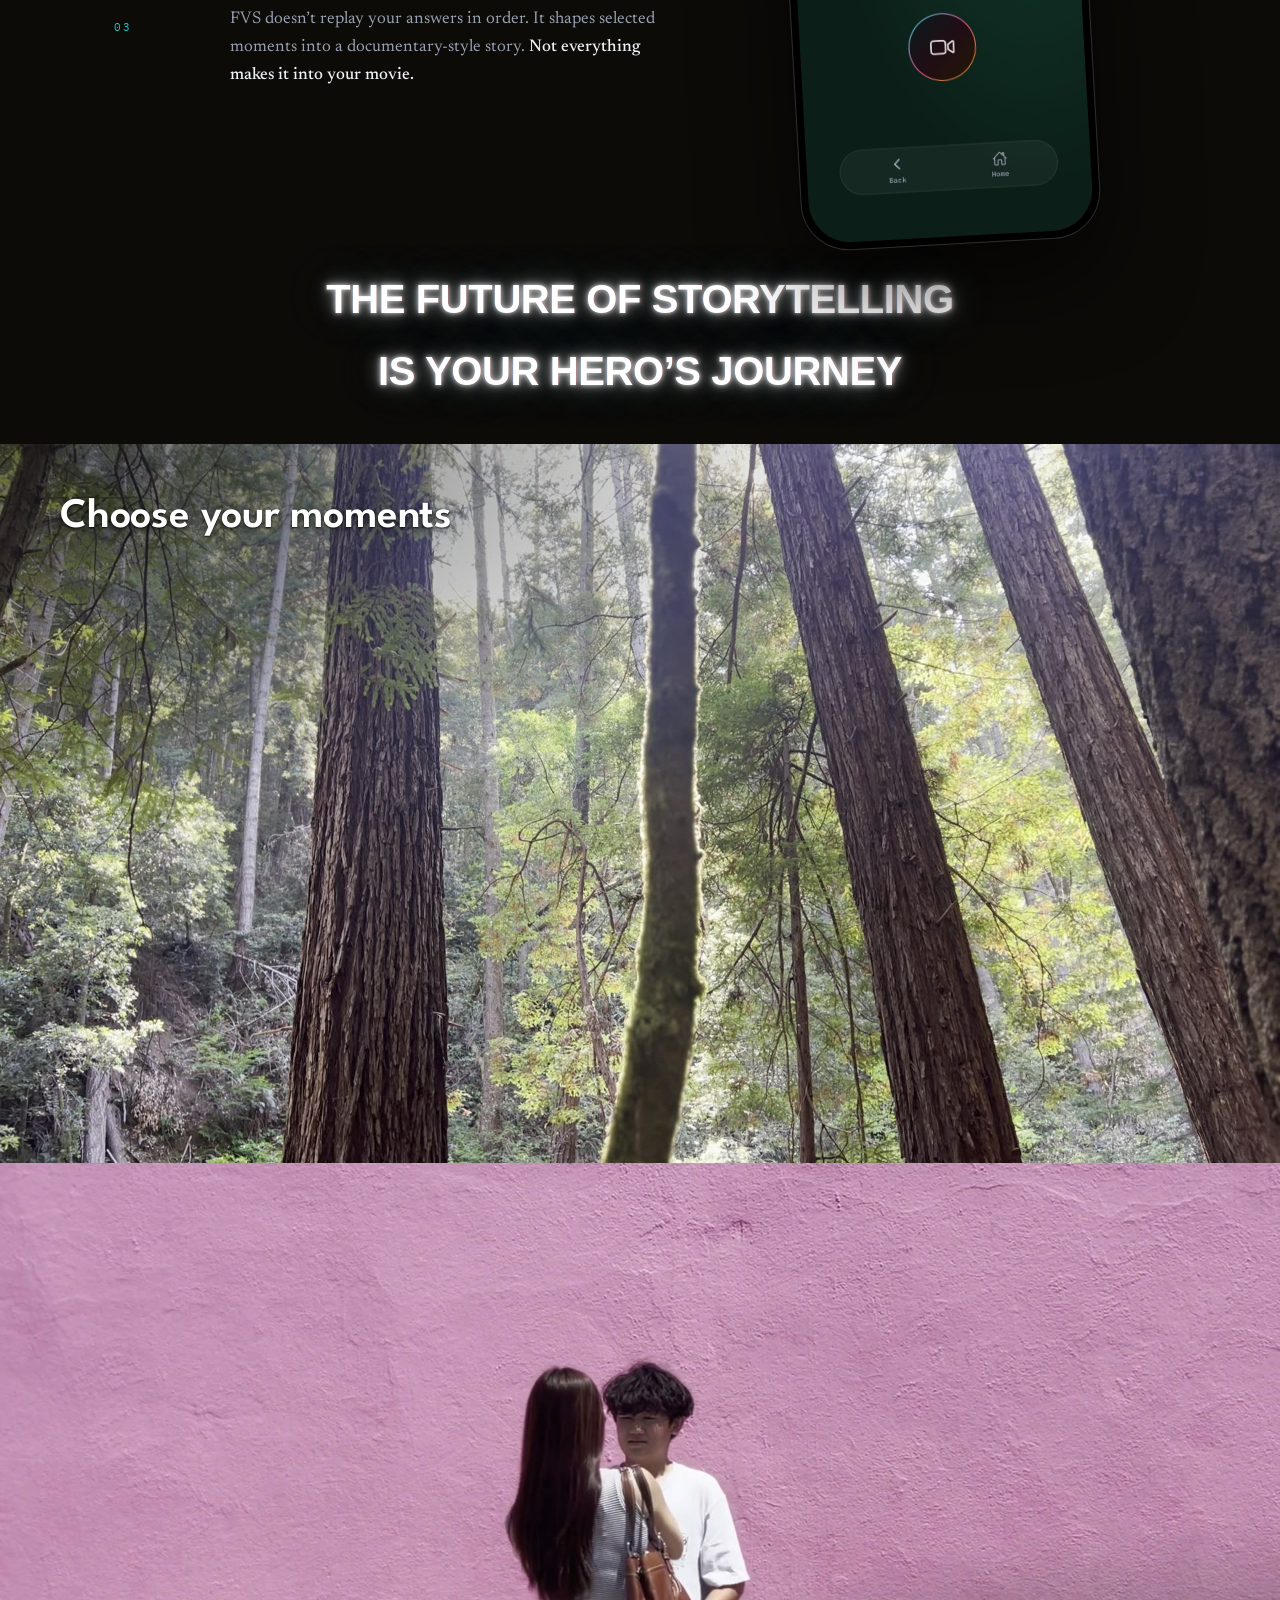
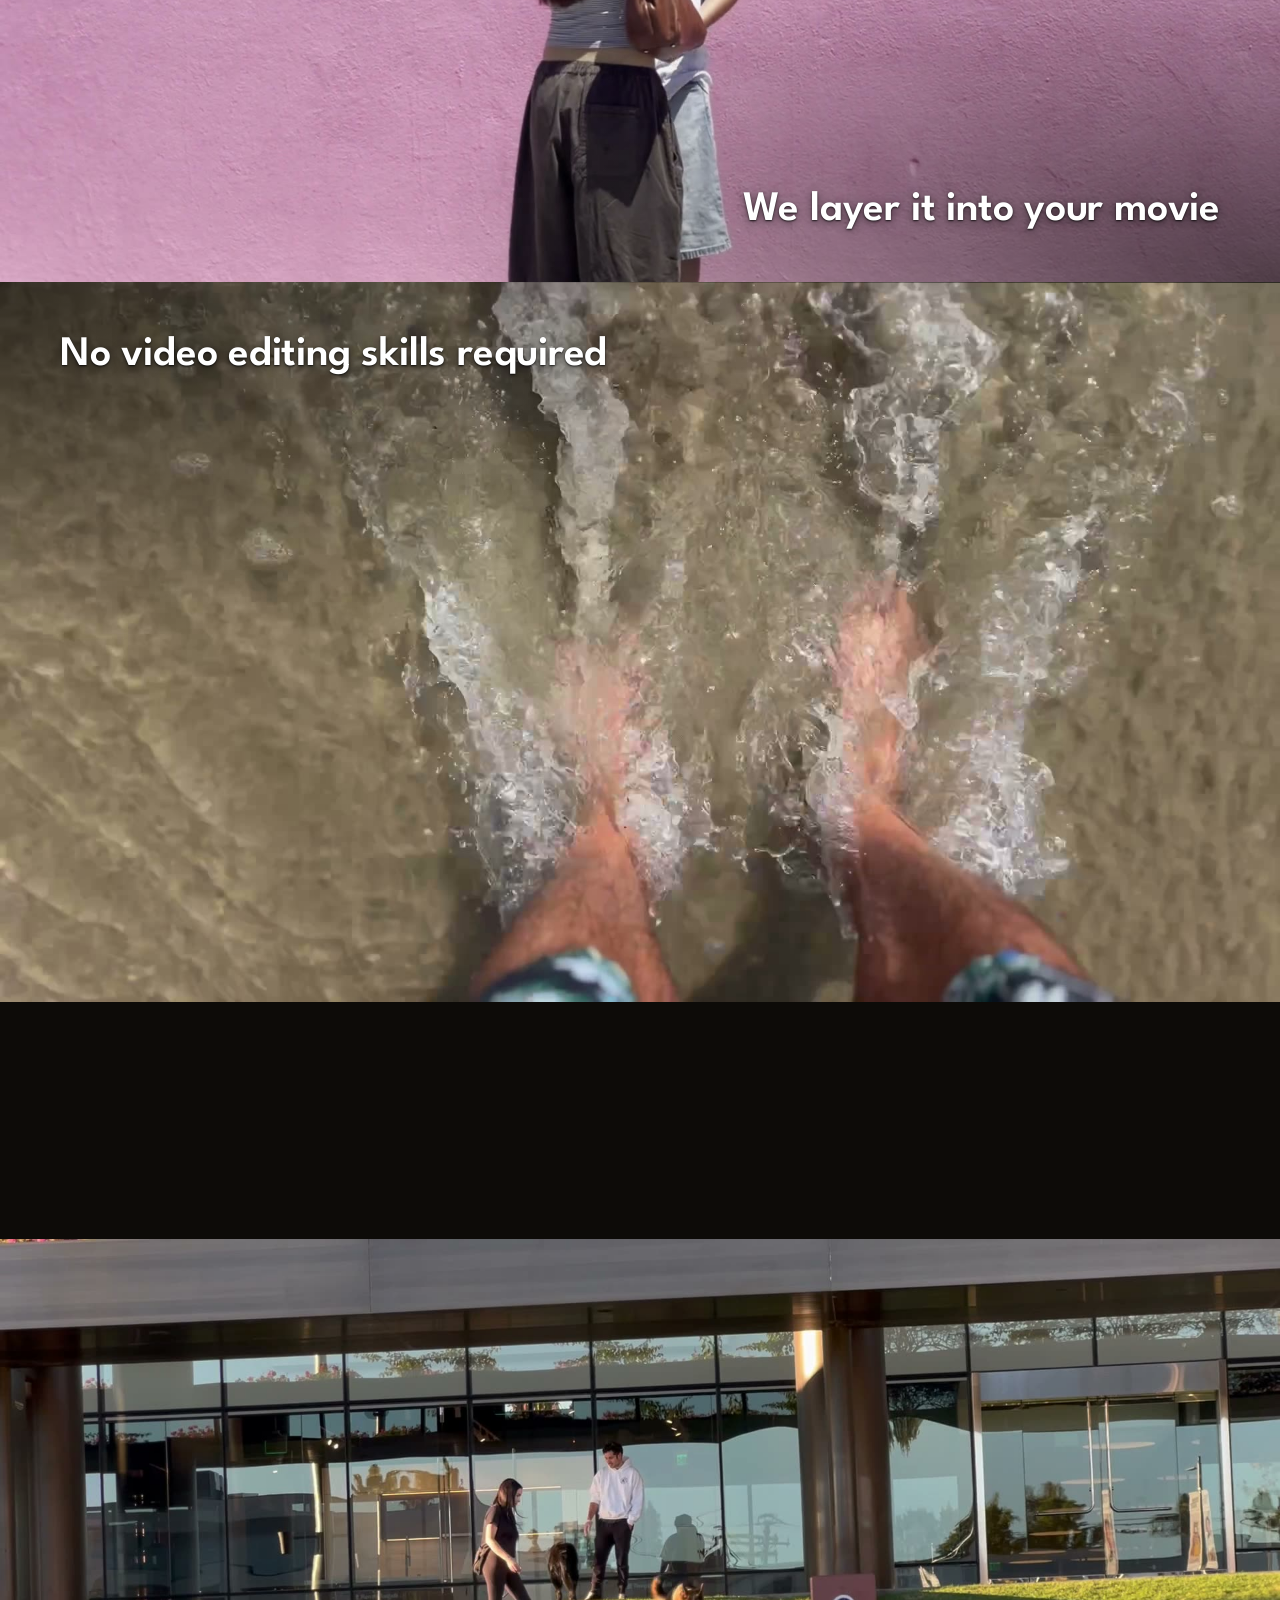
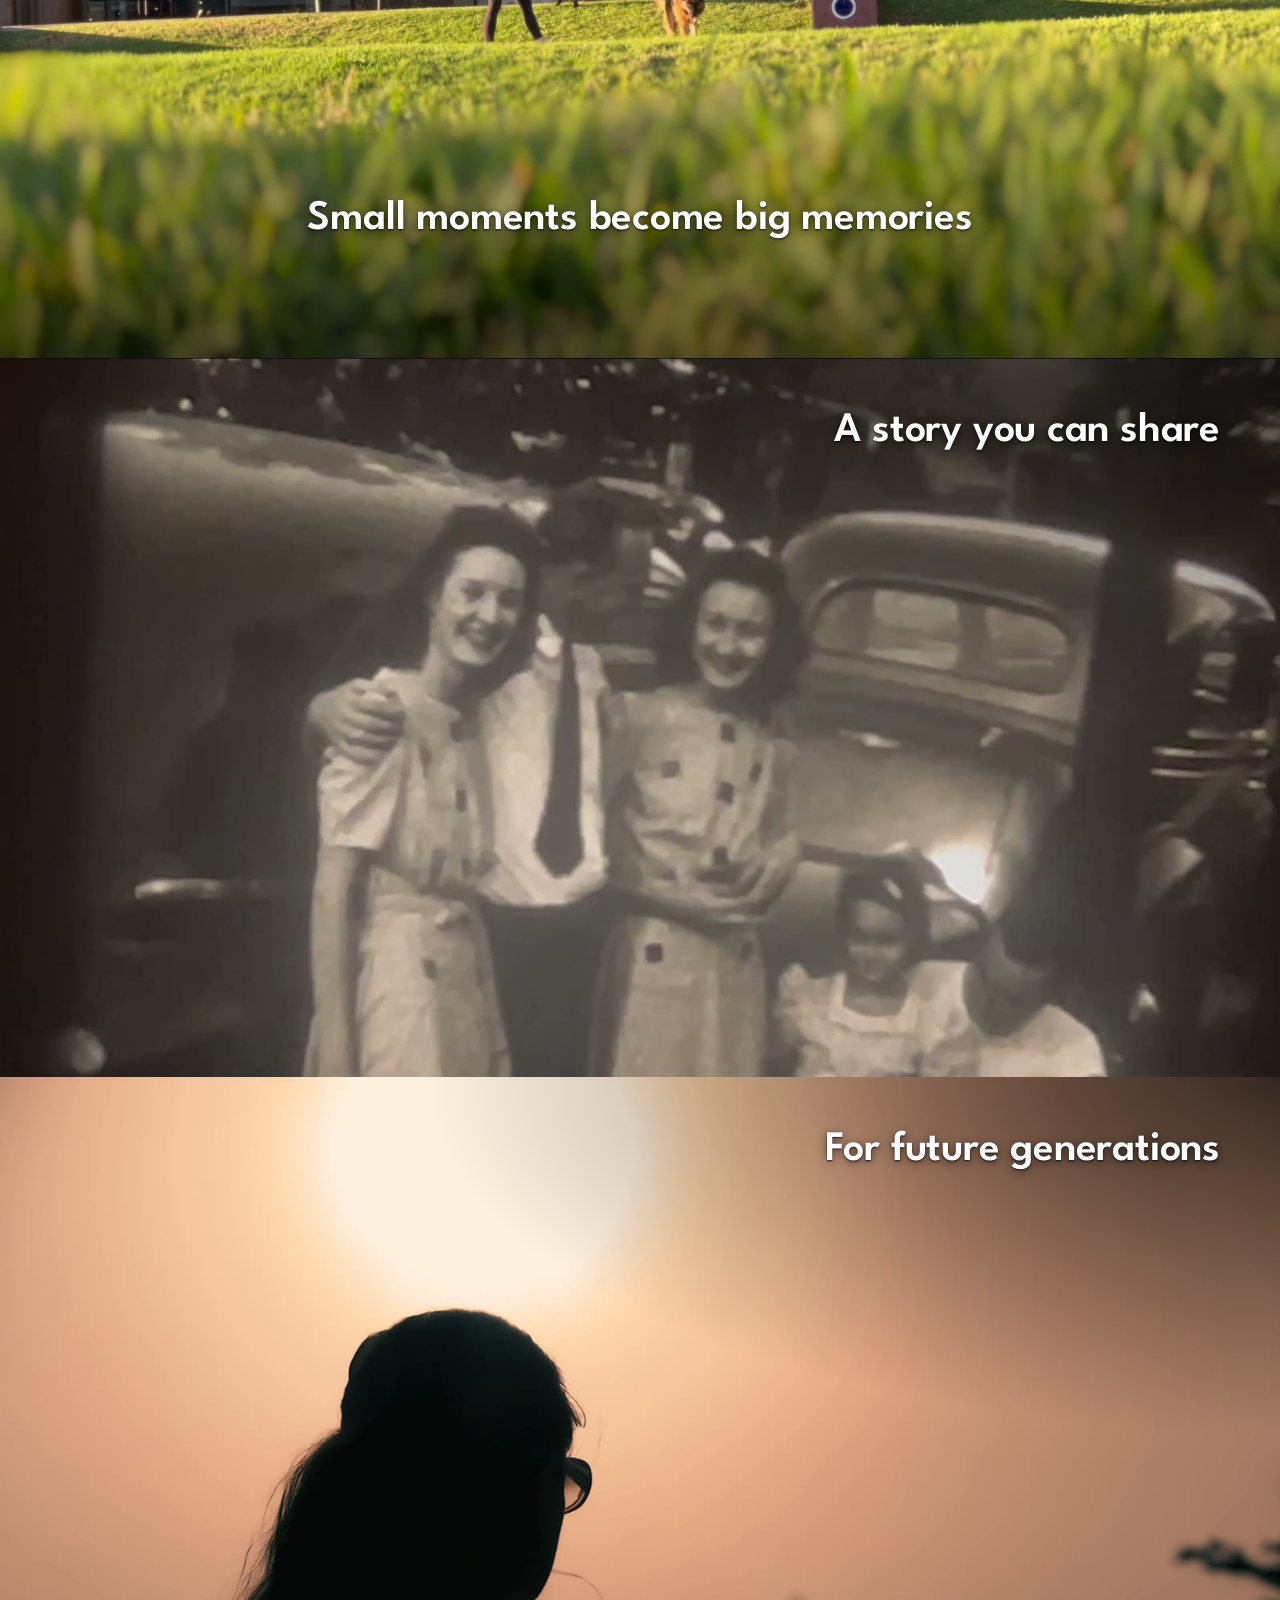
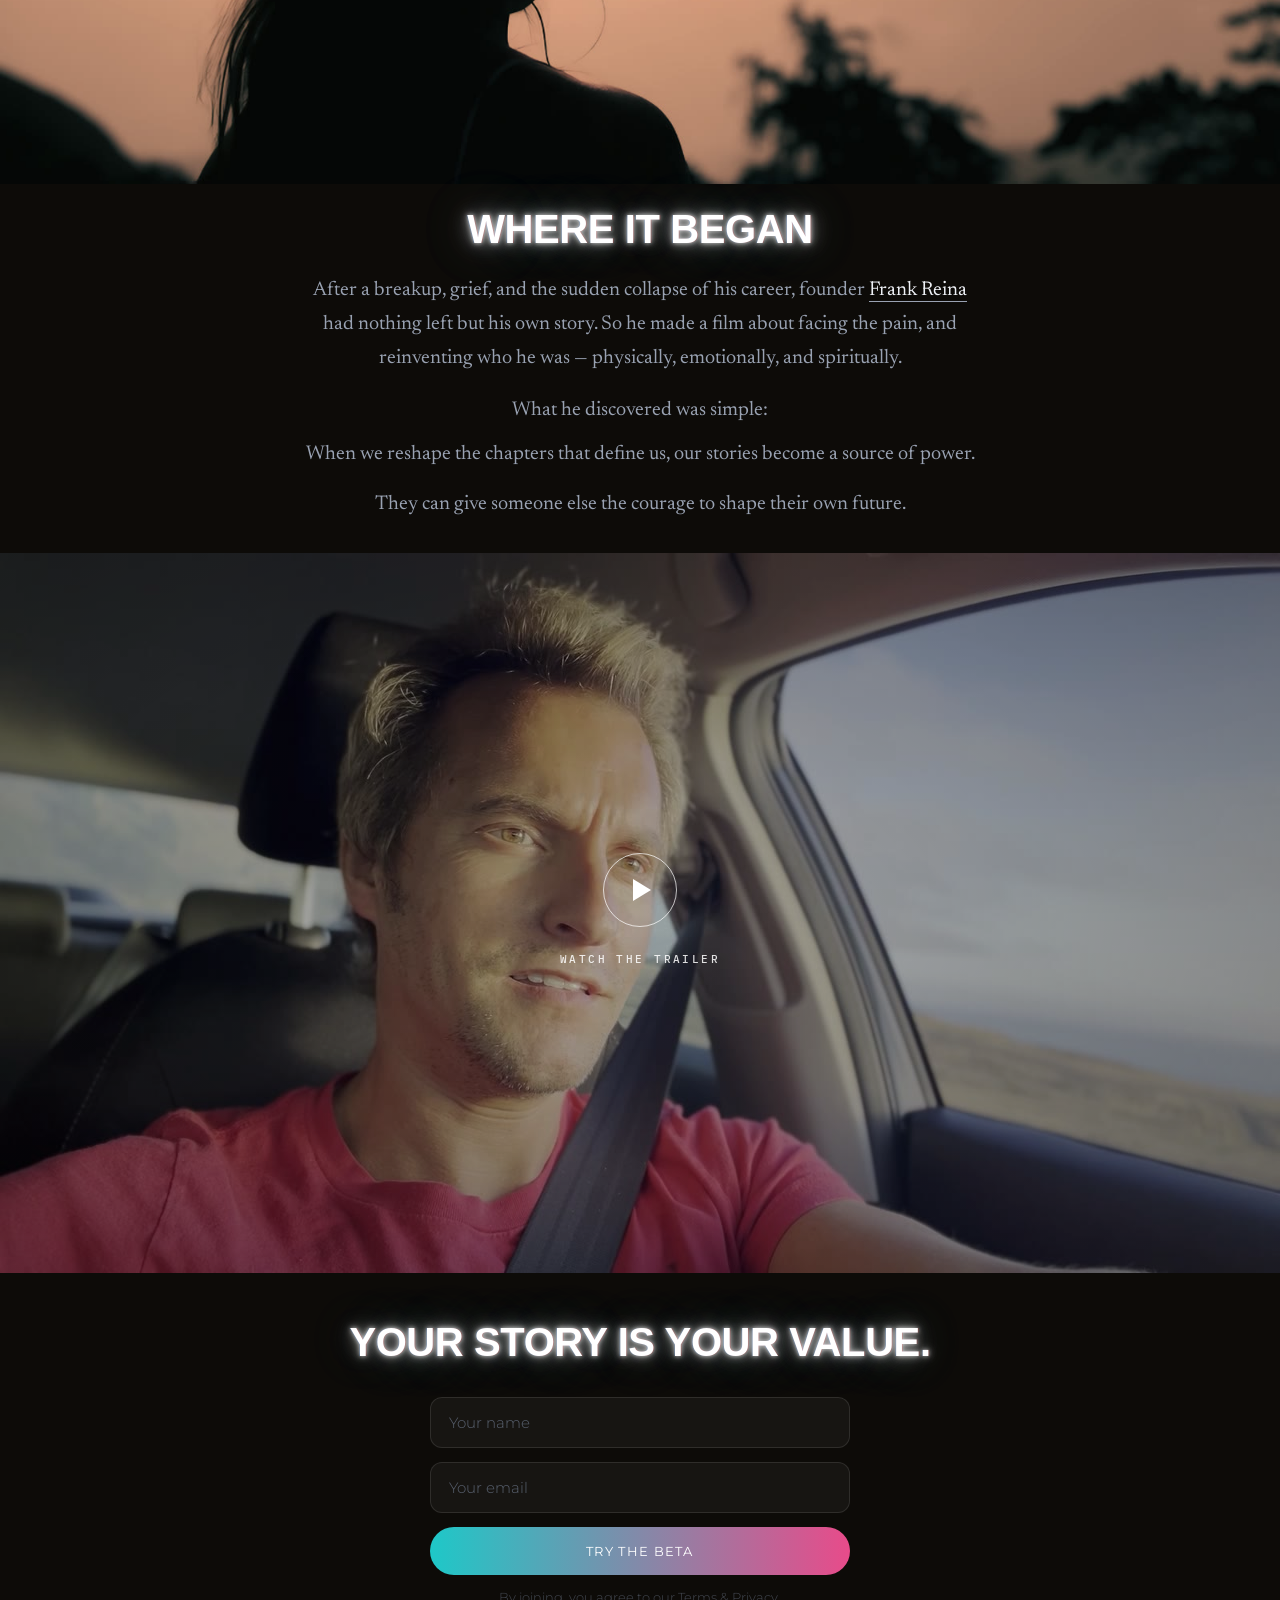
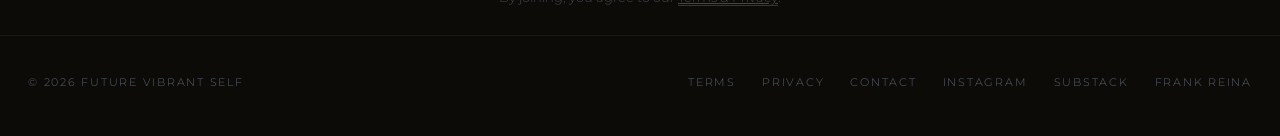
==== commit 1bf3cd0c: "Waitlist section: button -> 'Try the Beta'; drop 'Beta coming soon' note Co-Authored-By: Claude Opus" ====
--- a/index.html
+++ b/index.html
@@ -650,10 +650,9 @@
       <input type="email" name="email" placeholder="Your email" autocomplete="email" required>
       <input type="hidden" name="source" value="website-v3">
       <div class="hp" aria-hidden="true"><label>Leave this field empty<input type="text" name="website" tabindex="-1" autocomplete="off"></label></div>
-      <button class="cta" type="submit">Join the Waitlist</button>
+      <button class="cta" type="submit">Try the Beta</button>
     </form>
     <p class="form-success" id="form-success">You&rsquo;re on the list. Your story is safe with us — and it stays yours.</p>
-    <p class="form-note">Beta coming soon for iPhone and Android.</p>
     <p class="form-note" style="margin-top: 8px; opacity: 0.7;">By joining, you agree to our <a href="/terms.html" style="color: inherit; border-bottom: 1px solid rgba(255,255,255,0.25);">Terms &amp; Privacy</a>.</p>
   </div>
 </section>
@@ -767,7 +766,7 @@
       form.style.display = 'none';
       document.getElementById('form-success').style.display = 'block';
     } catch (_) {
-      btn.textContent = 'Join the Waitlist';
+      btn.textContent = 'Try the Beta';
       form.submit(); // graceful fallback to a full-page Formspree submit
     }
   });
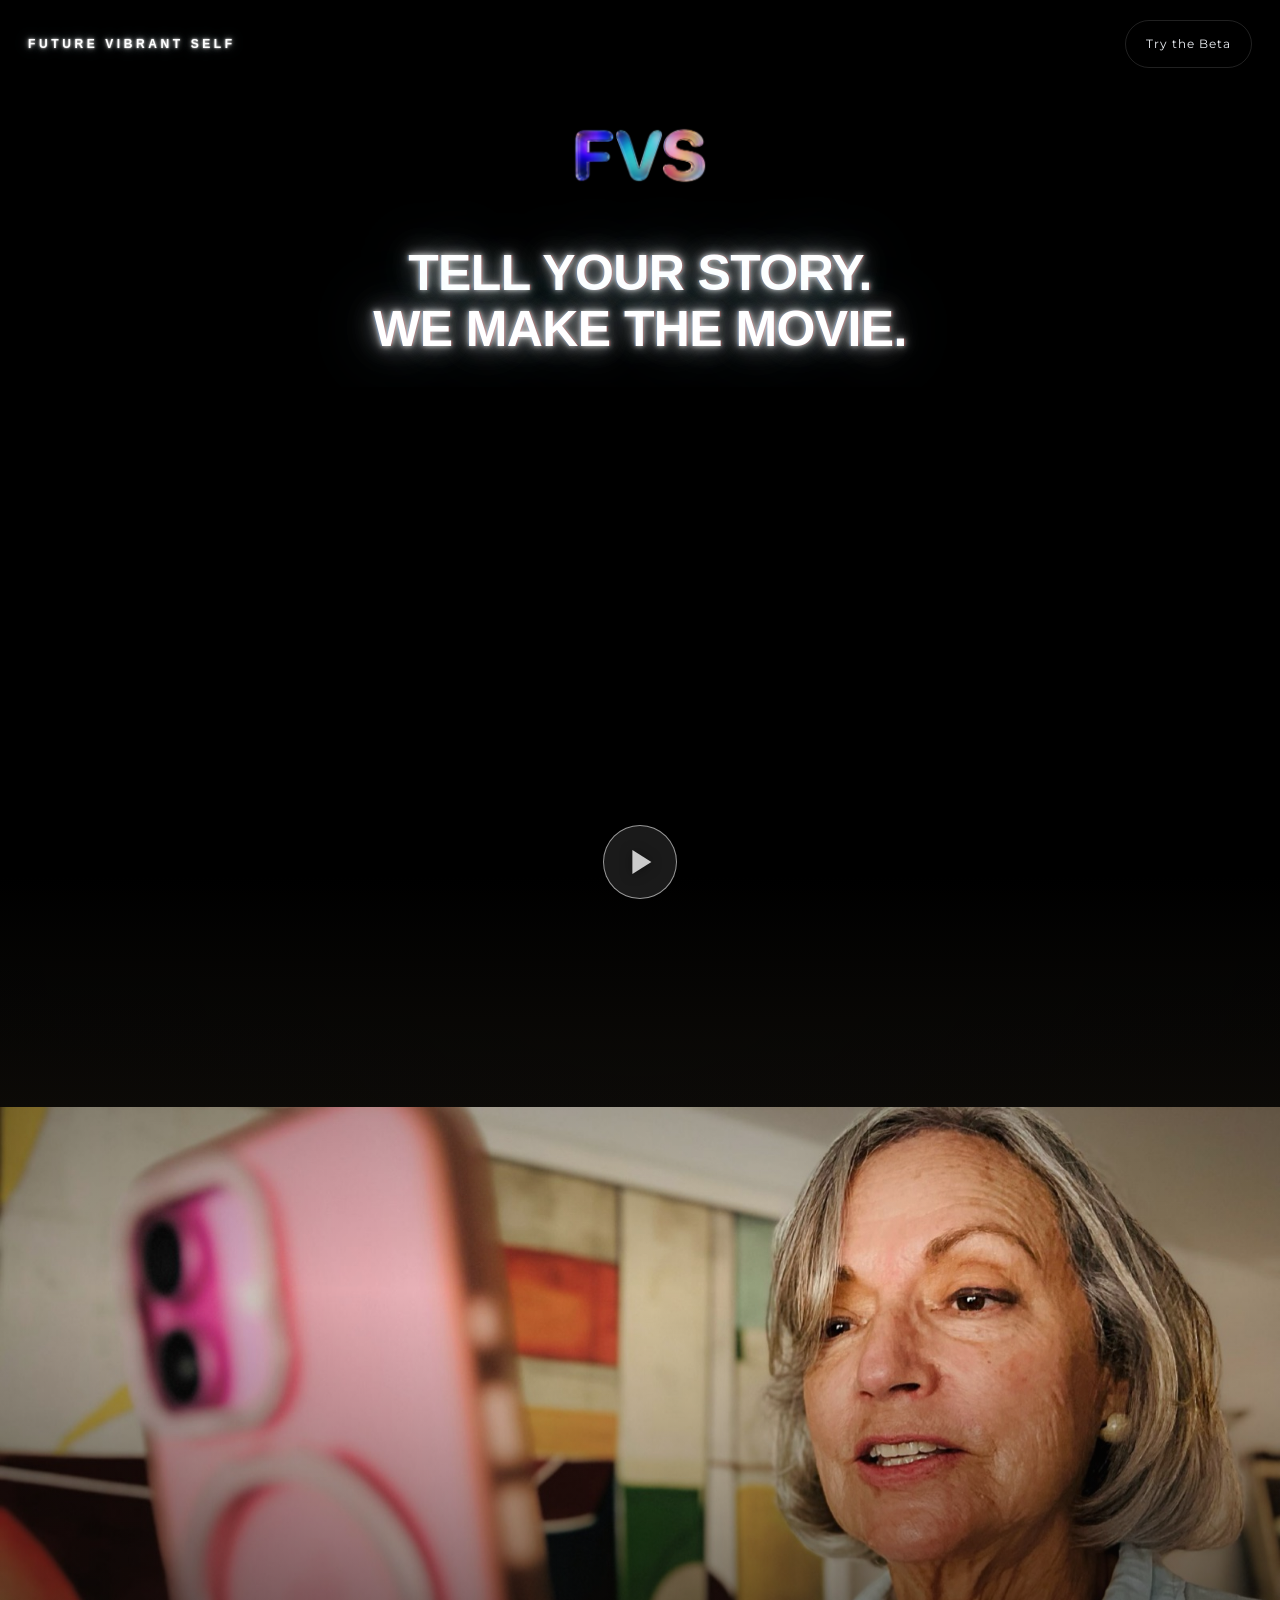
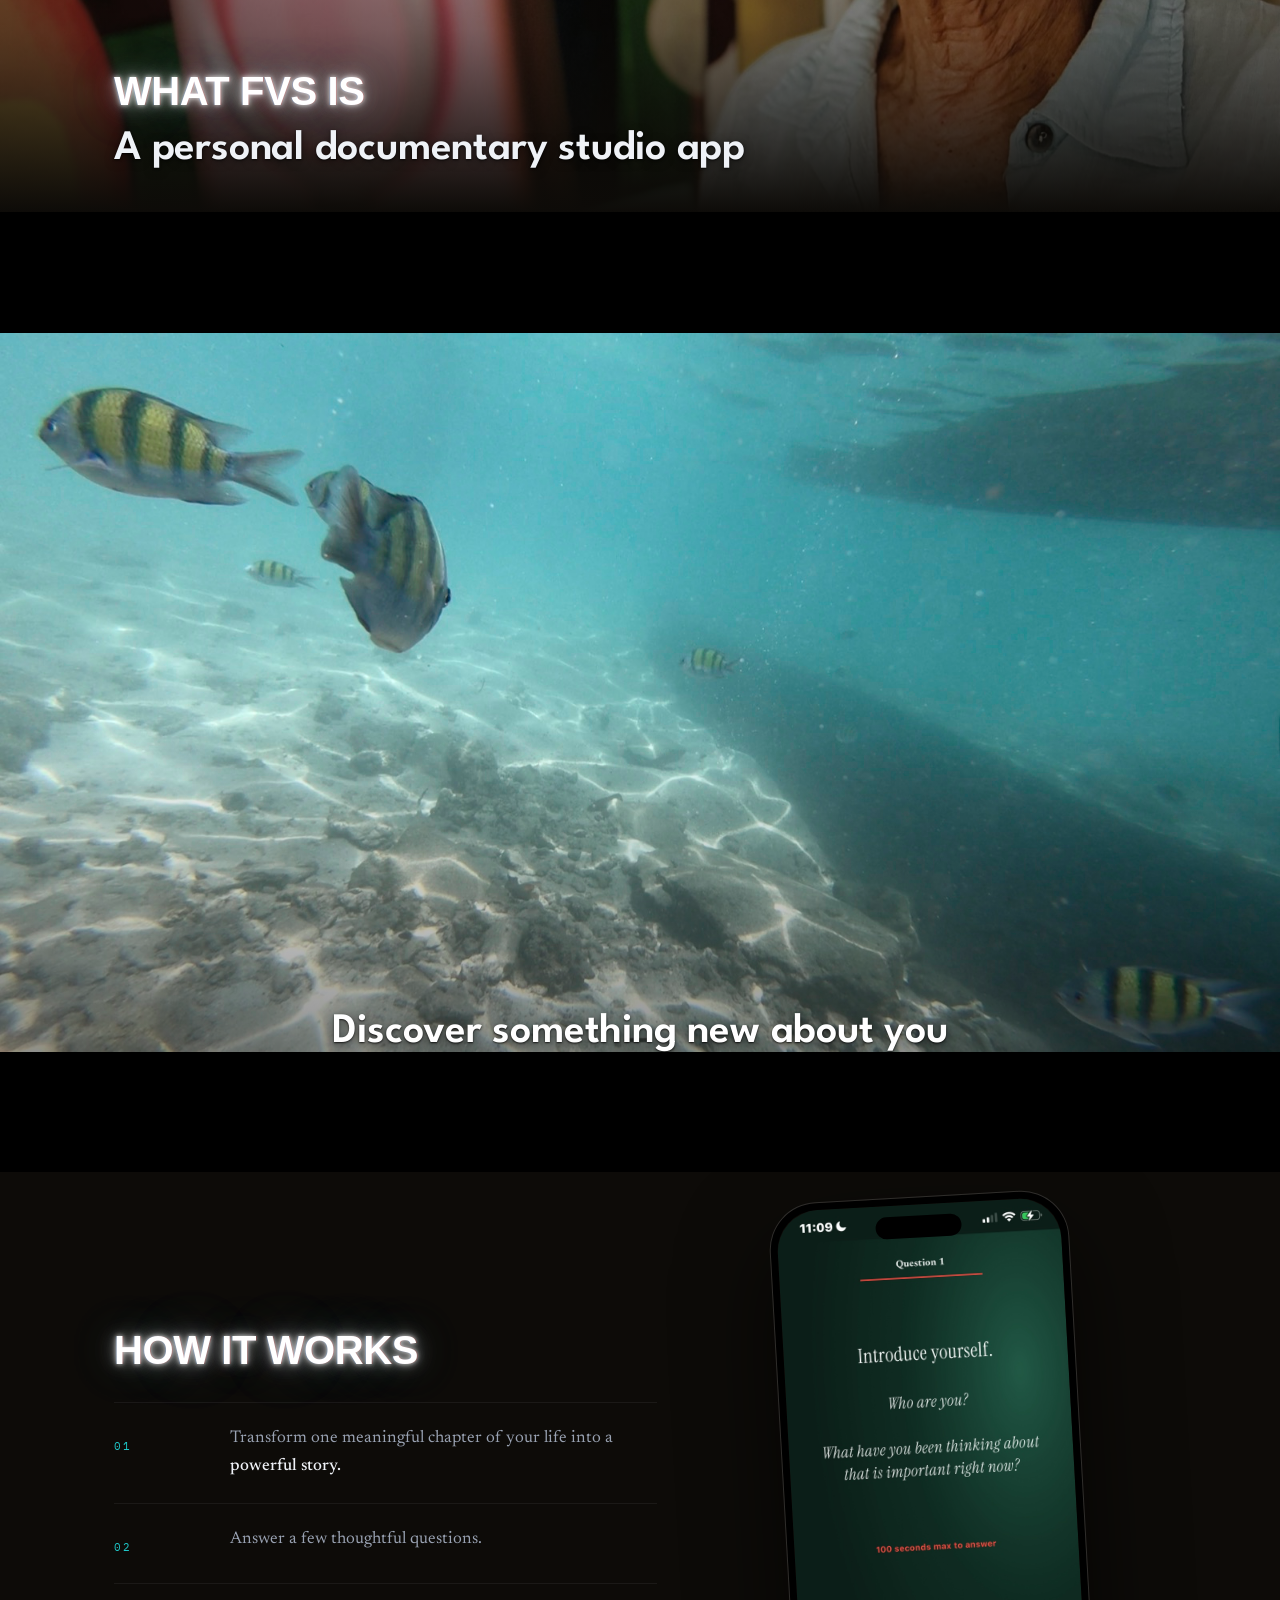
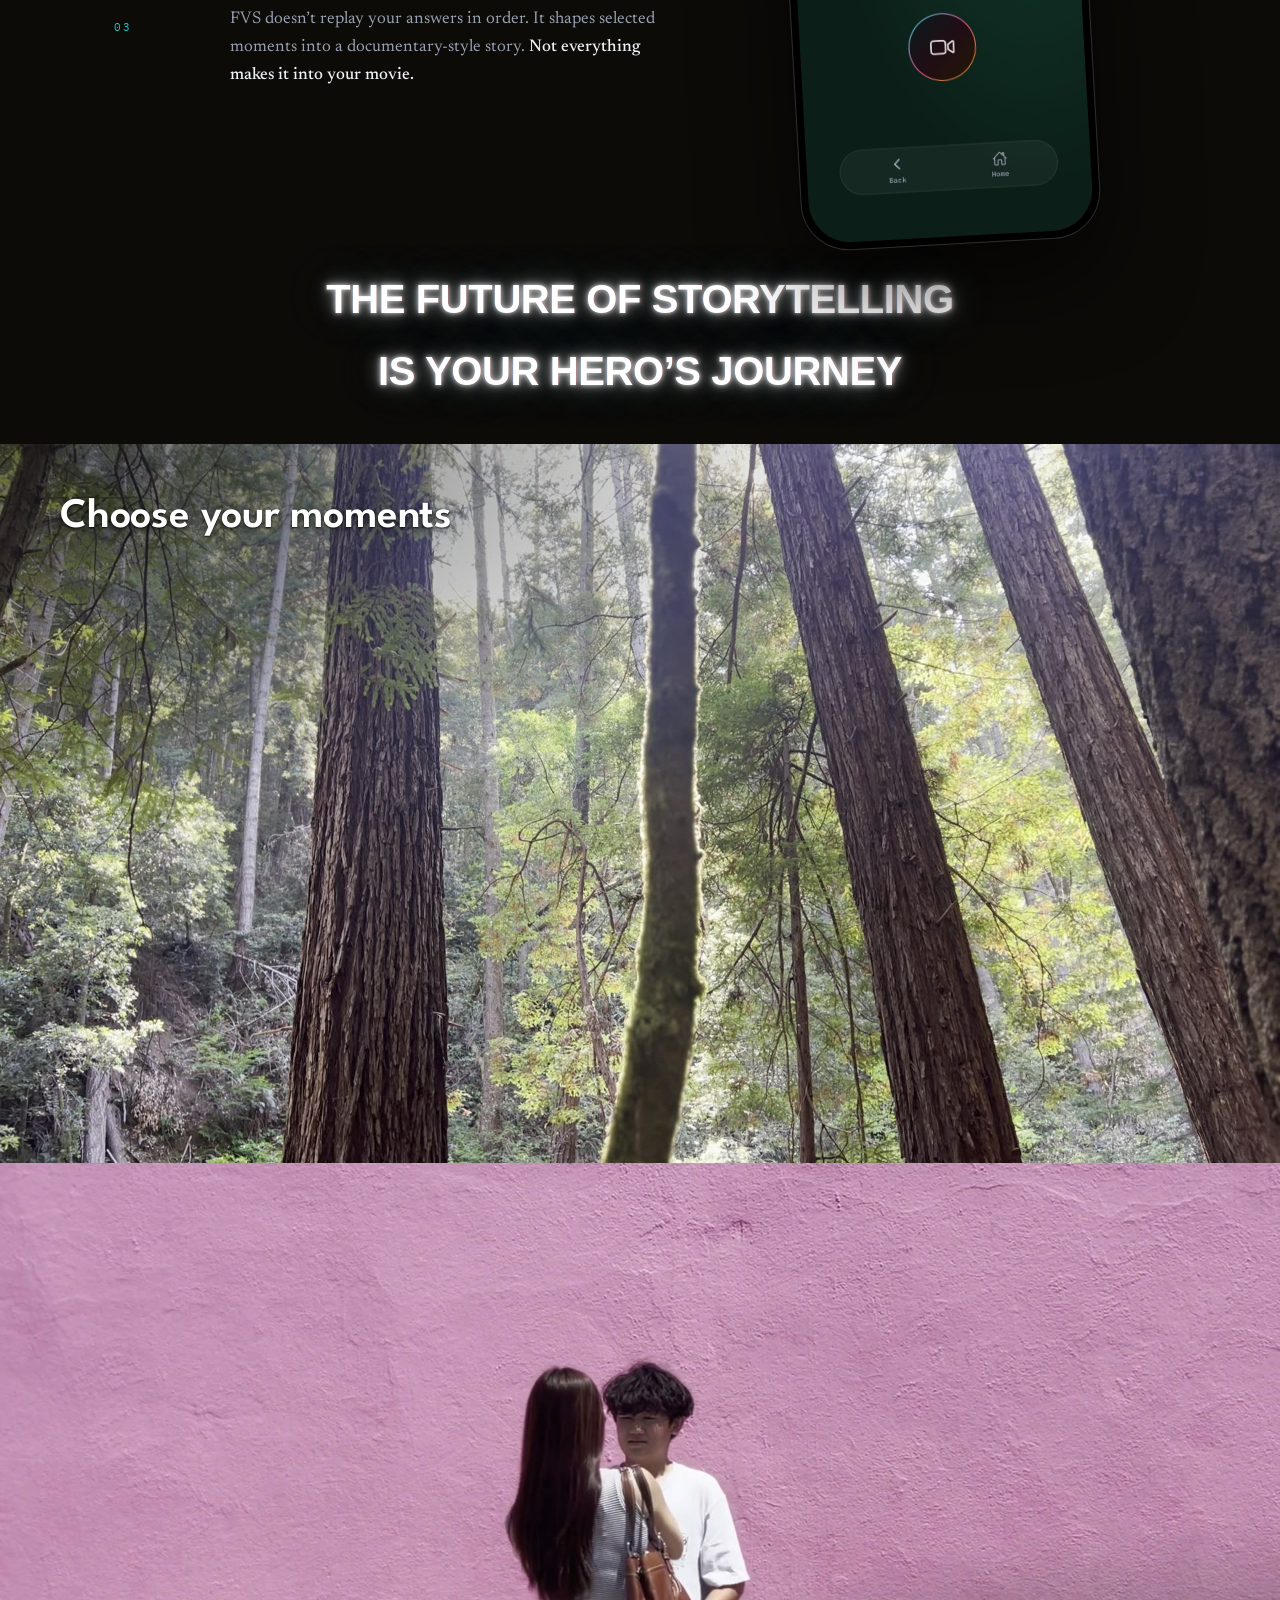
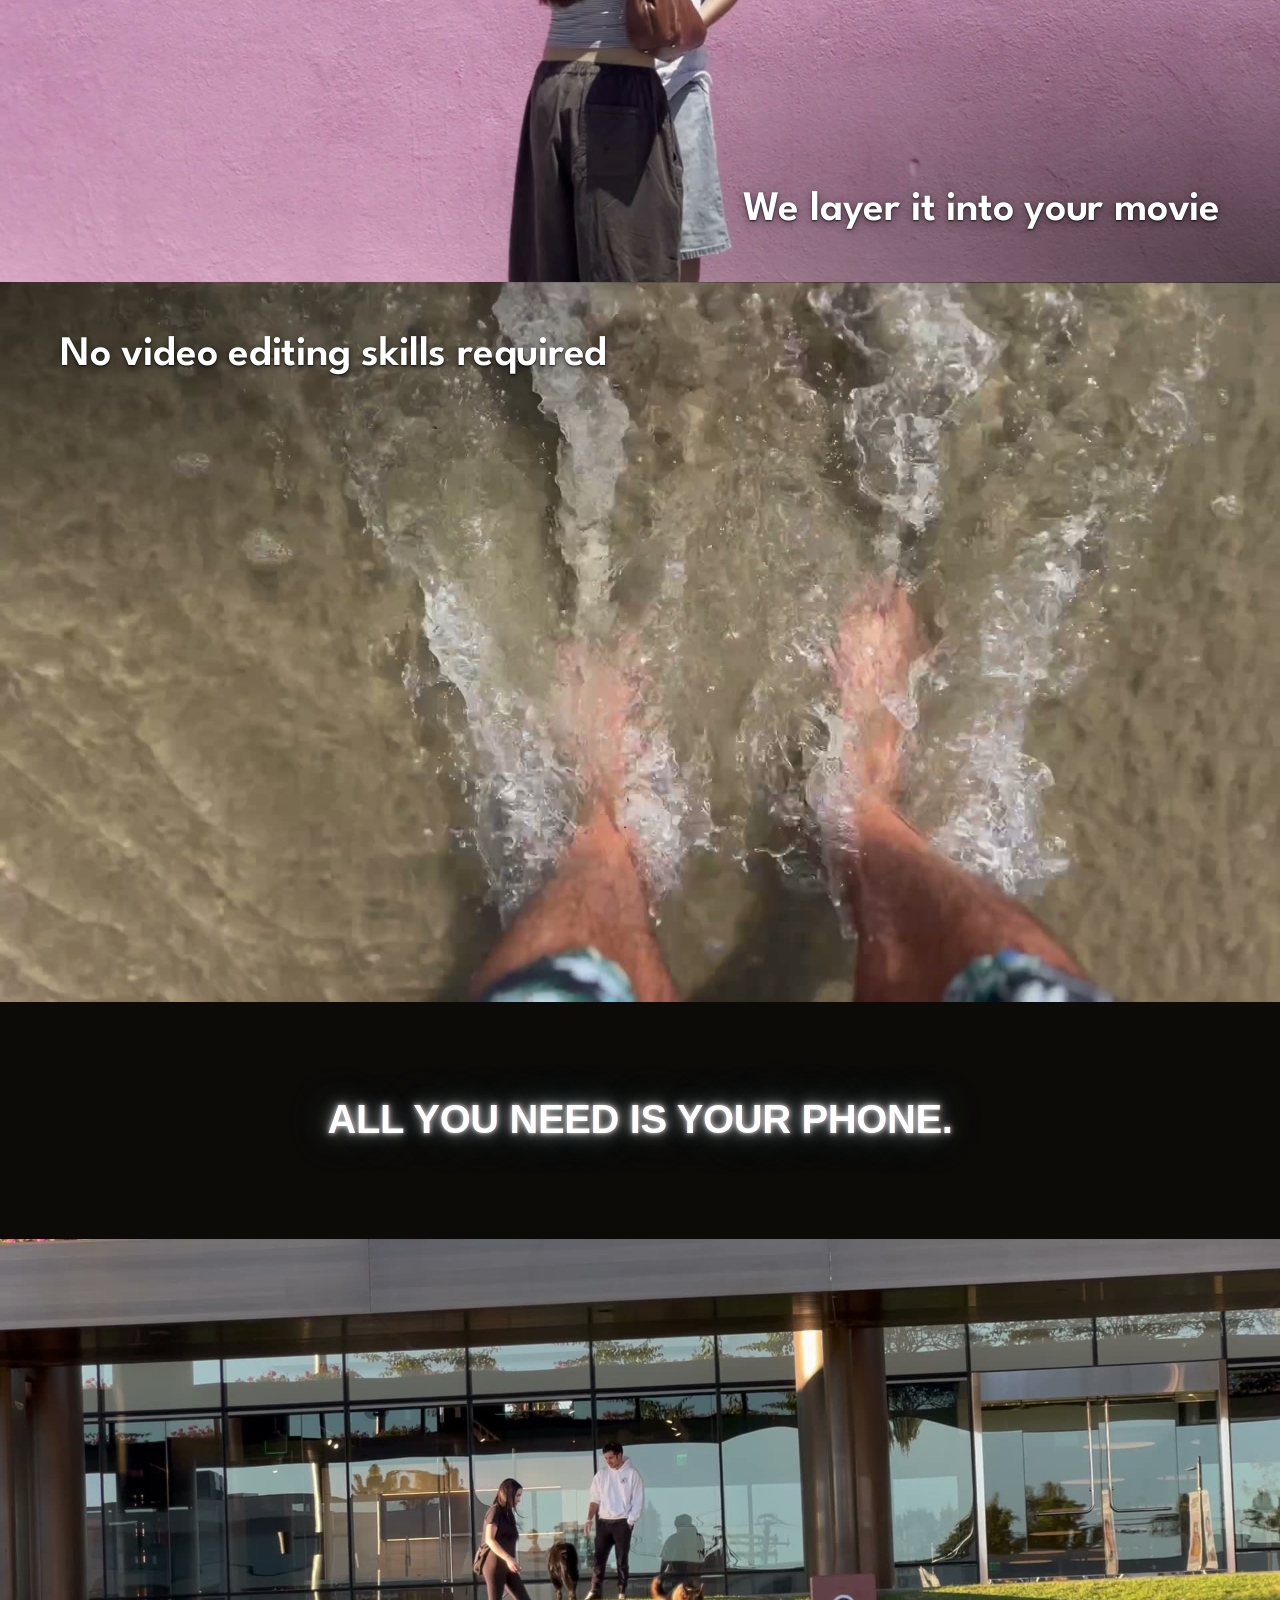
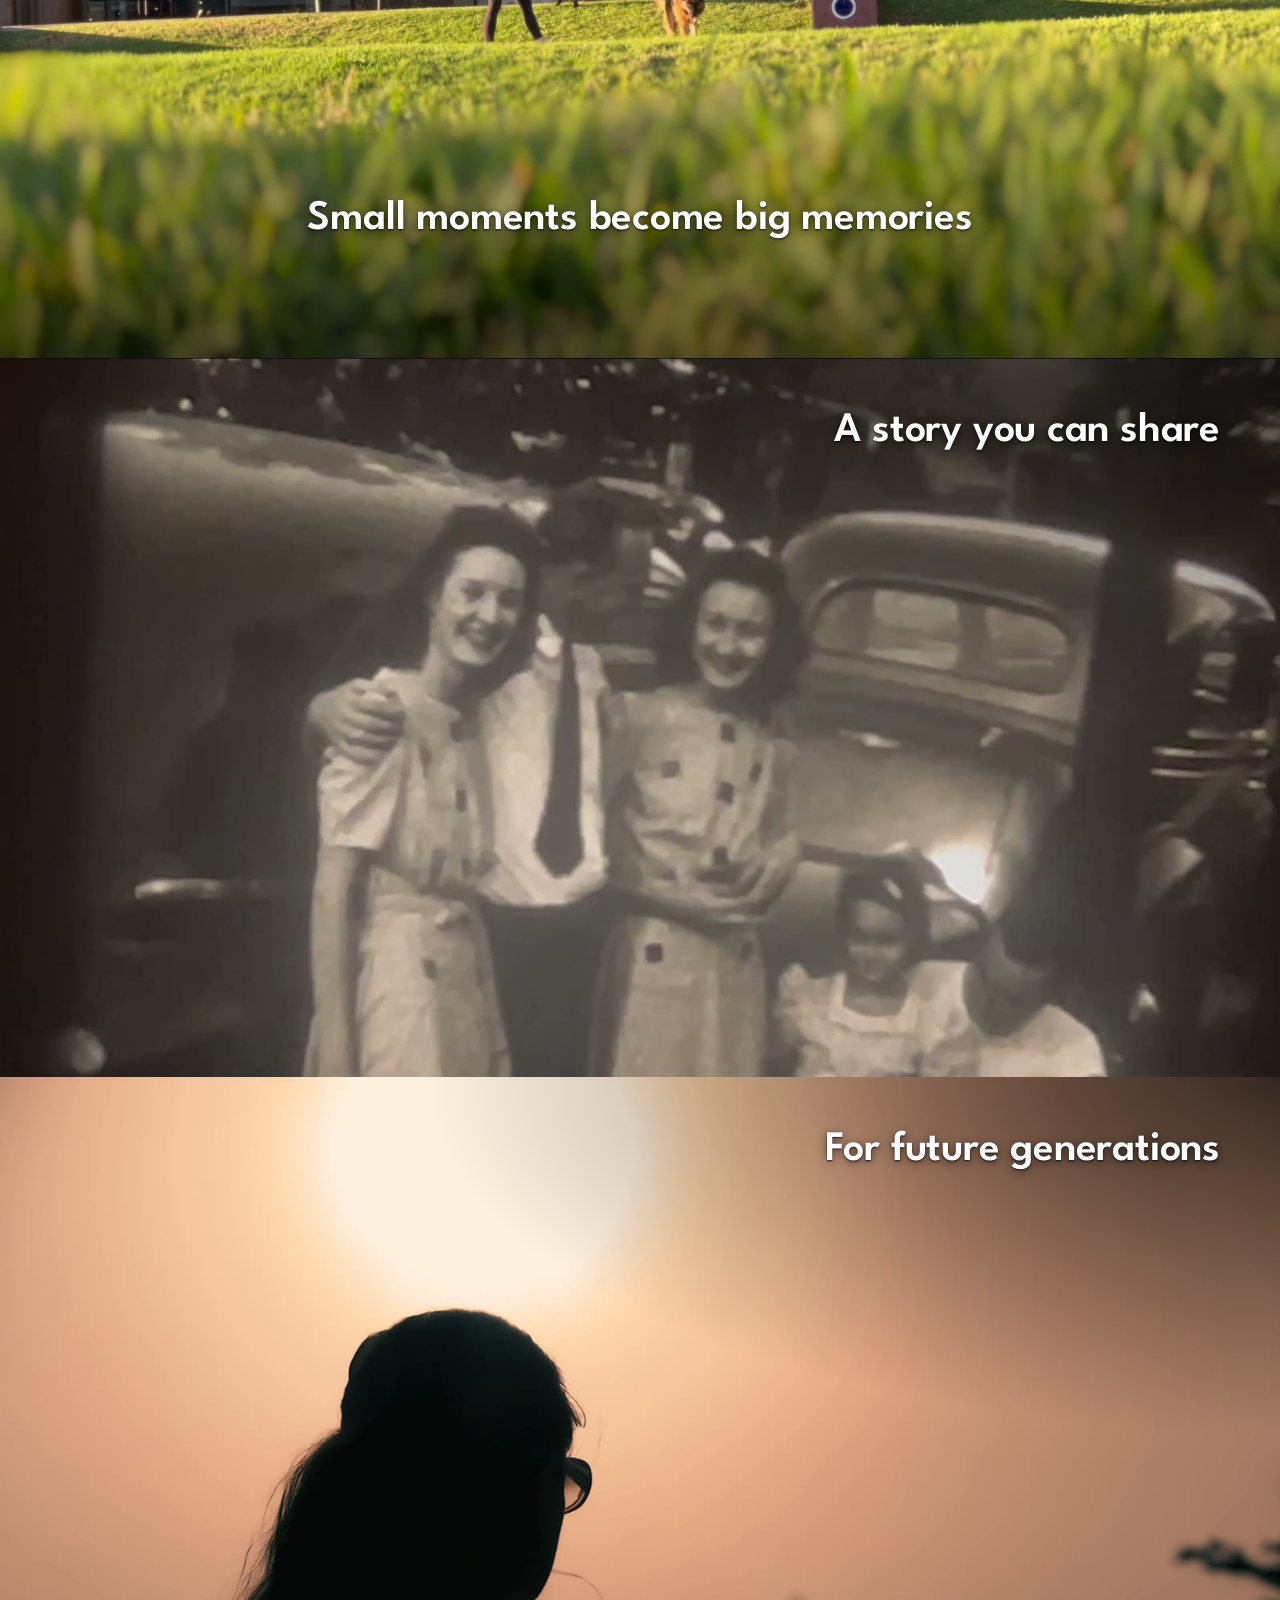
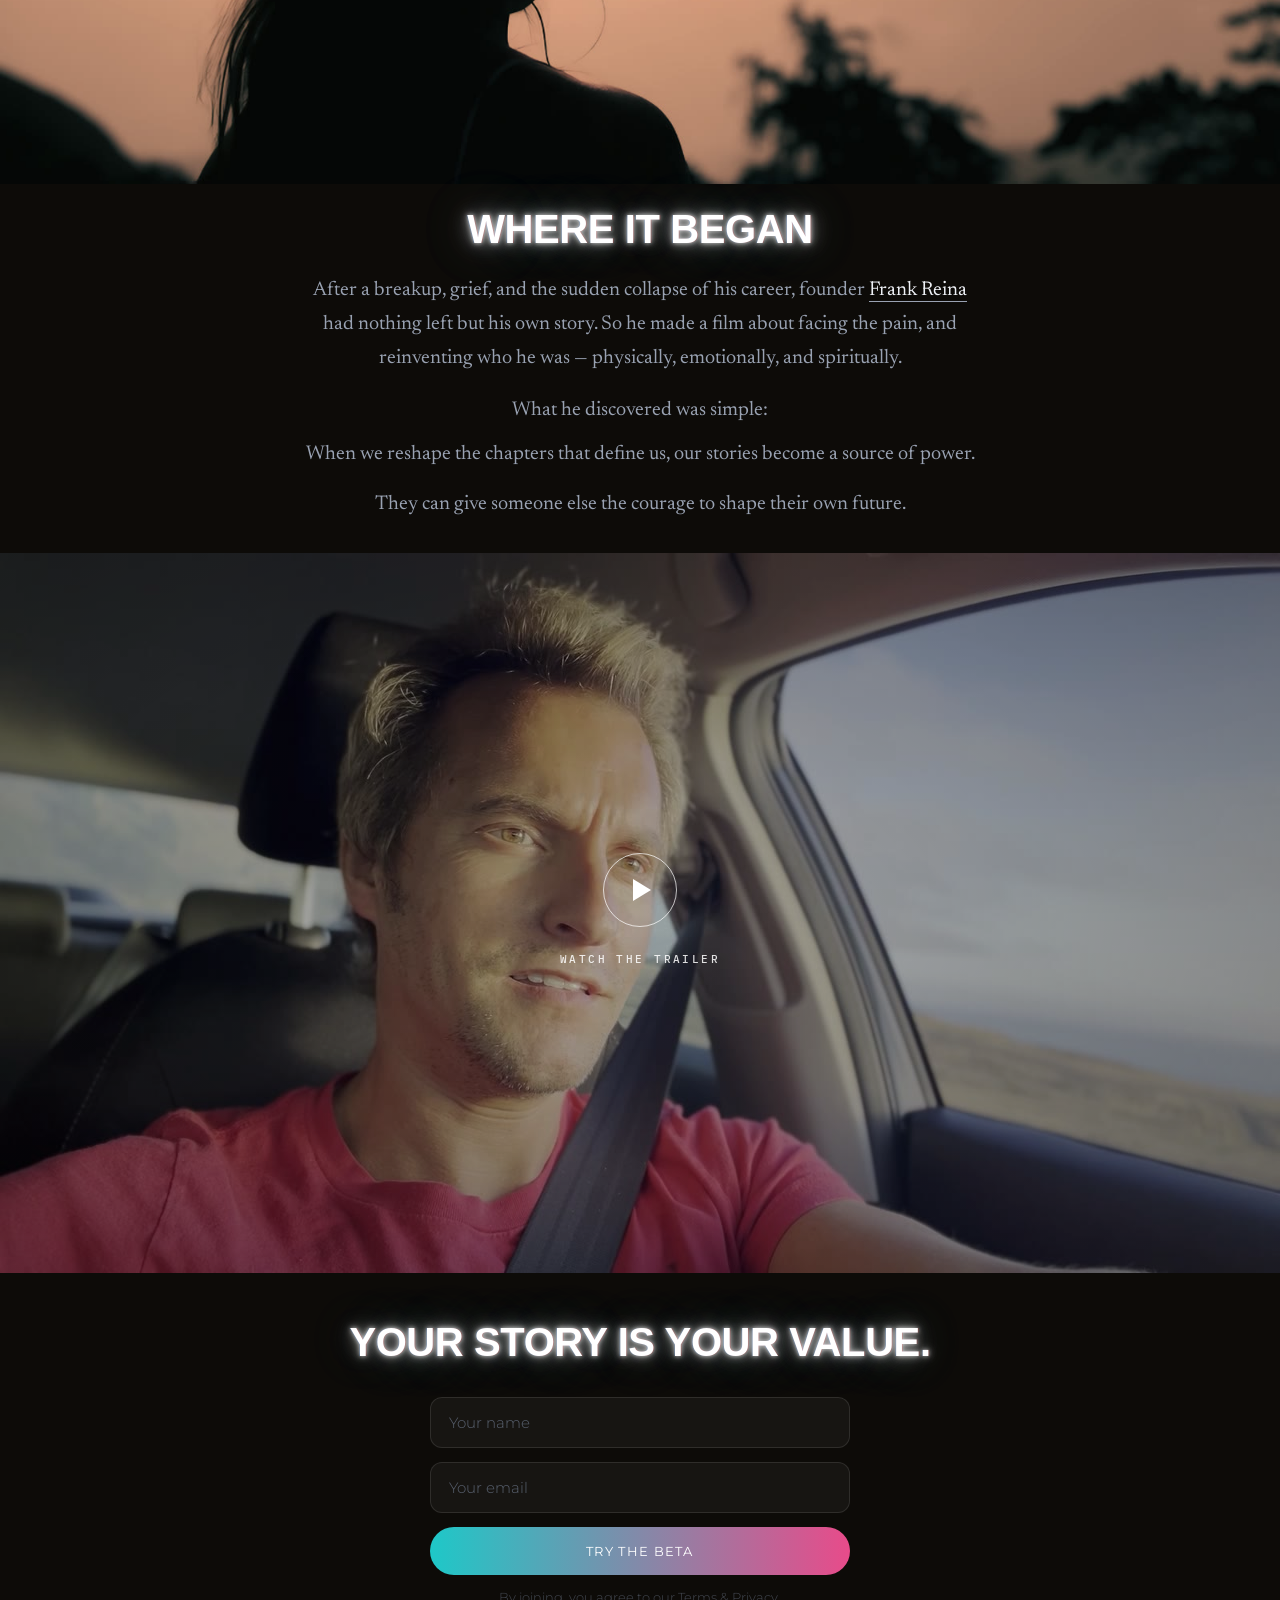
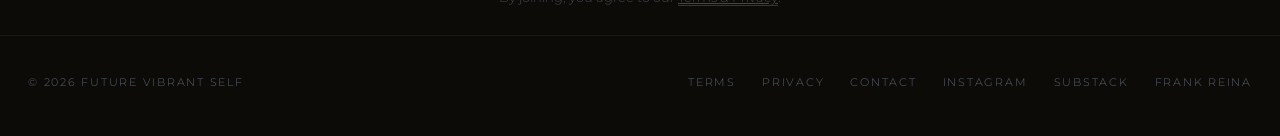
==== commit ffae4db5: "Waitlist form: never fall back to a raw submit (showed function JSON); show friendly error Root caus" ====
--- a/index.html
+++ b/index.html
@@ -767,7 +767,11 @@
       document.getElementById('form-success').style.display = 'block';
     } catch (_) {
       btn.textContent = 'Try the Beta';
-      form.submit(); // graceful fallback to a full-page Formspree submit
+      // never fall back to a raw submit (it shows the function's JSON reply as a page)
+      let note = document.getElementById('form-error');
+      if (!note) { note = document.createElement('p'); note.id = 'form-error'; note.className = 'form-note';
+        note.style.color = '#E84B8A'; form.insertAdjacentElement('afterend', note); }
+      note.textContent = 'Something went wrong — please try again in a moment.';
     }
   });
 </script>
